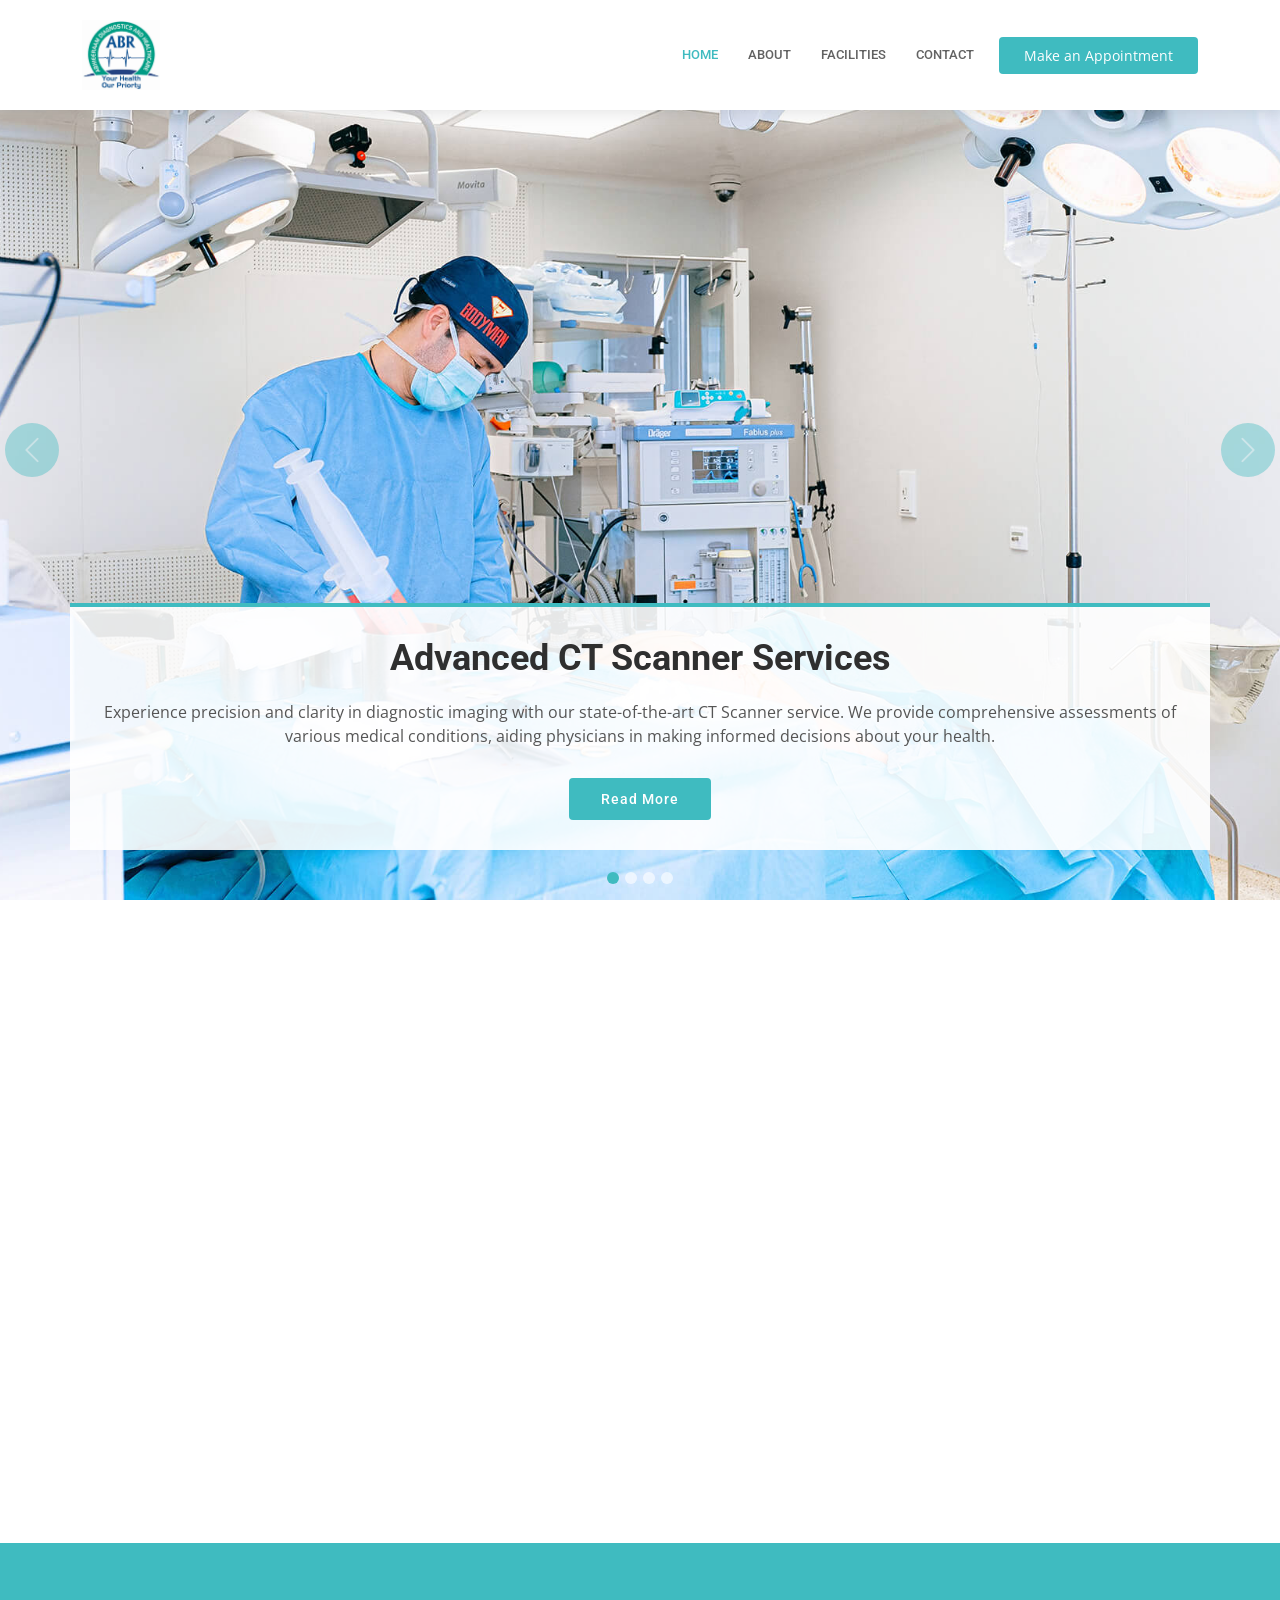
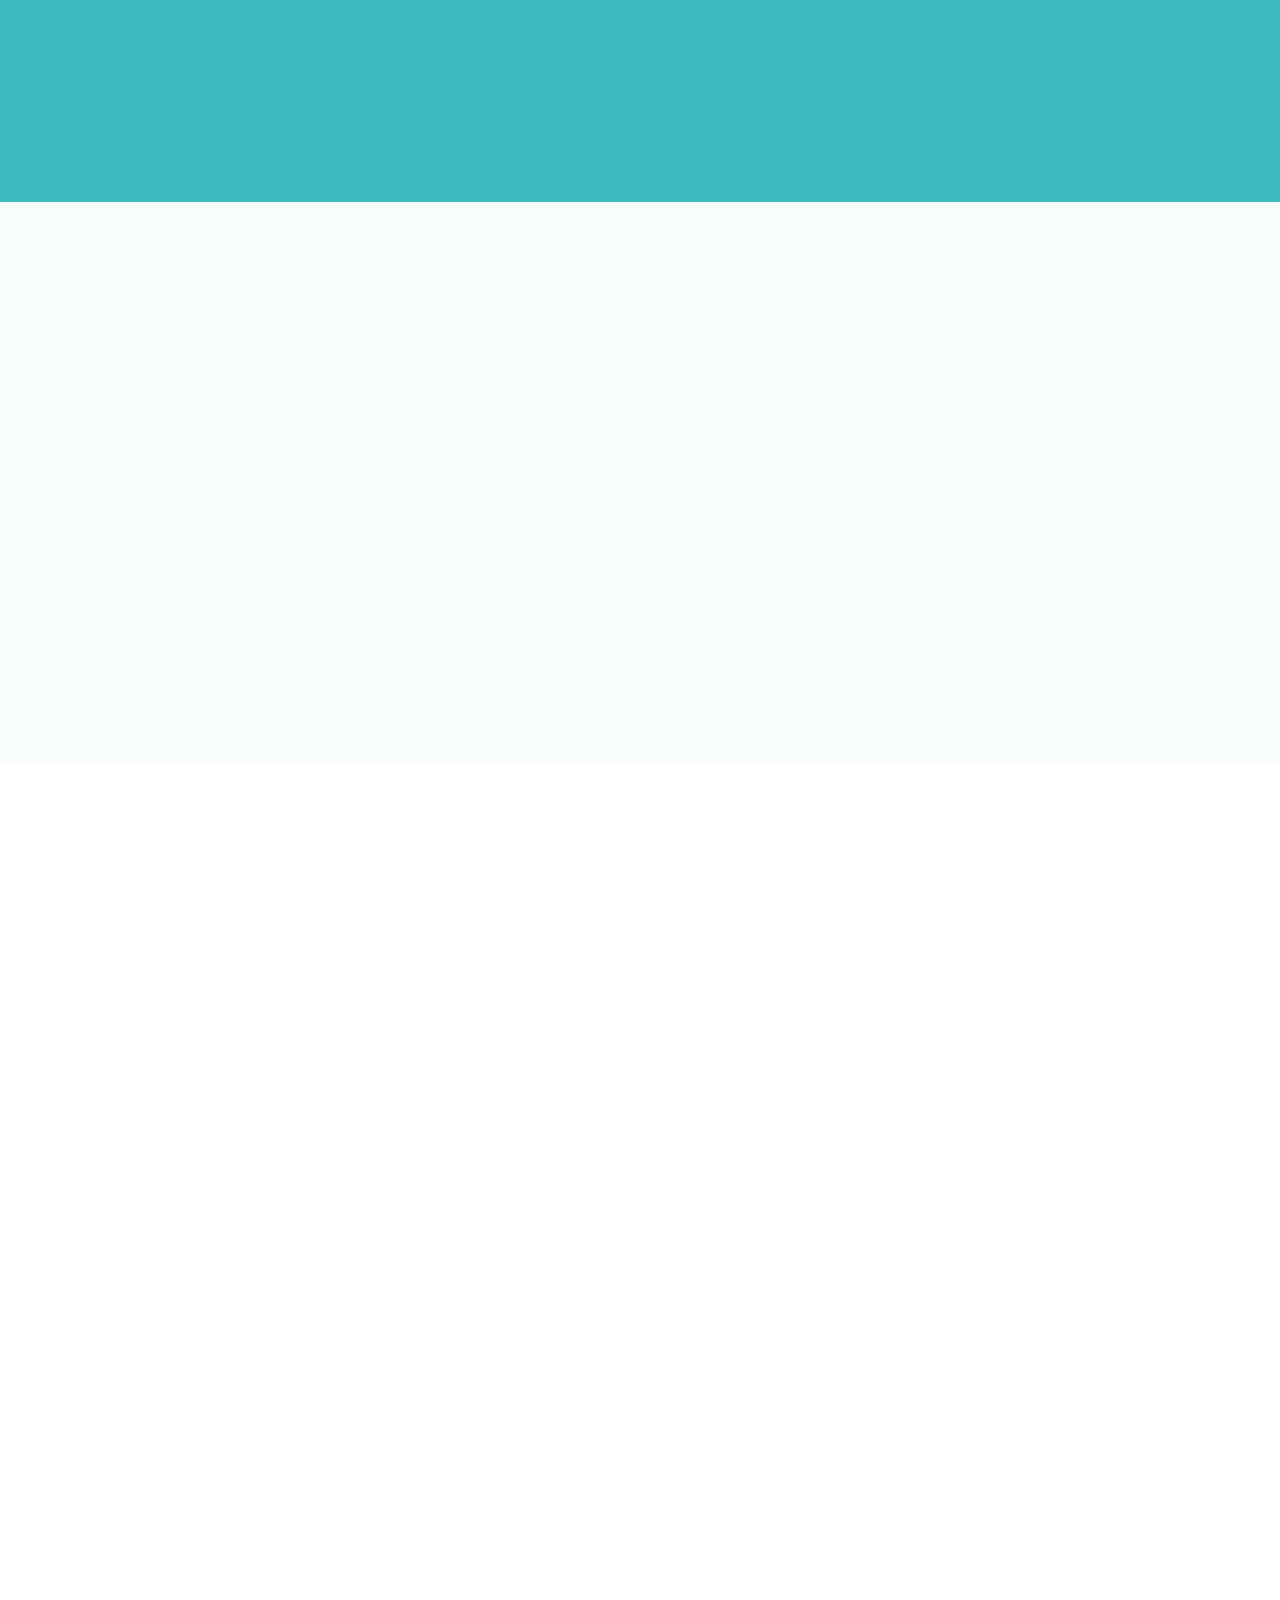
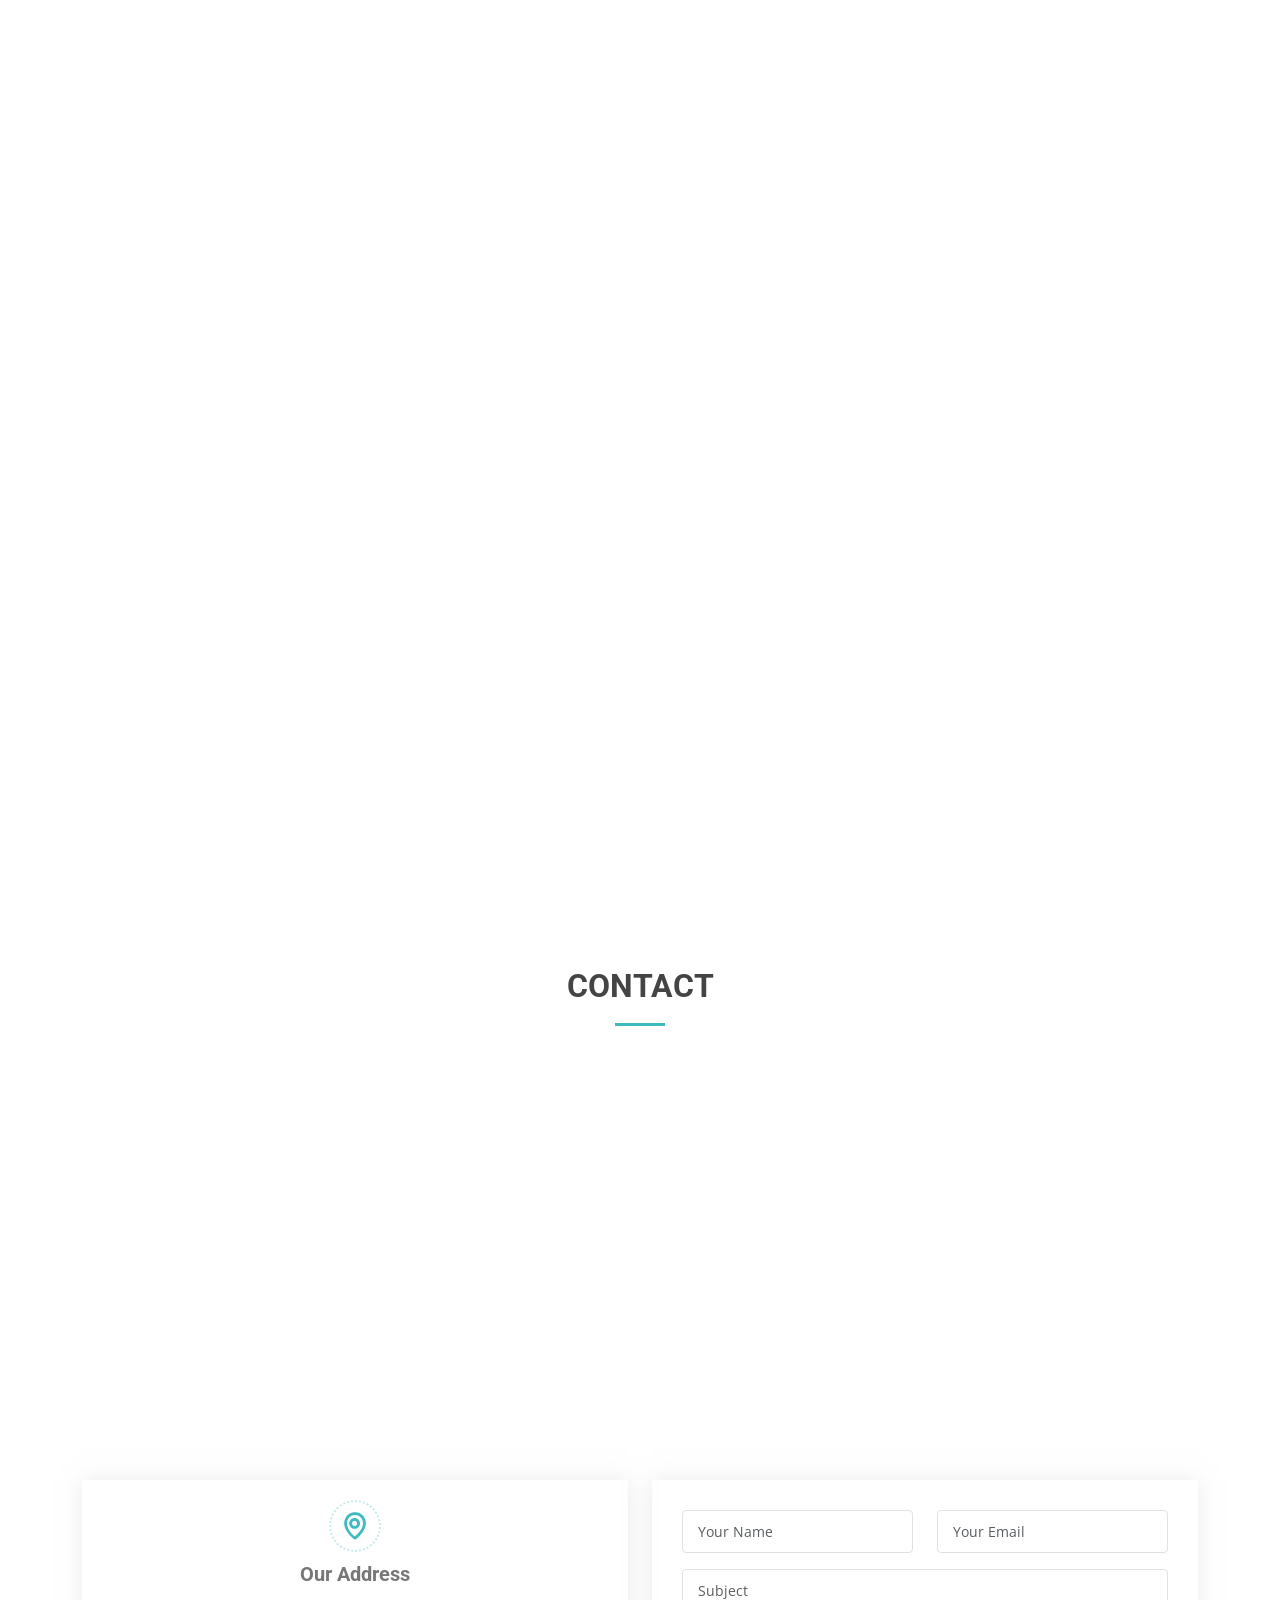
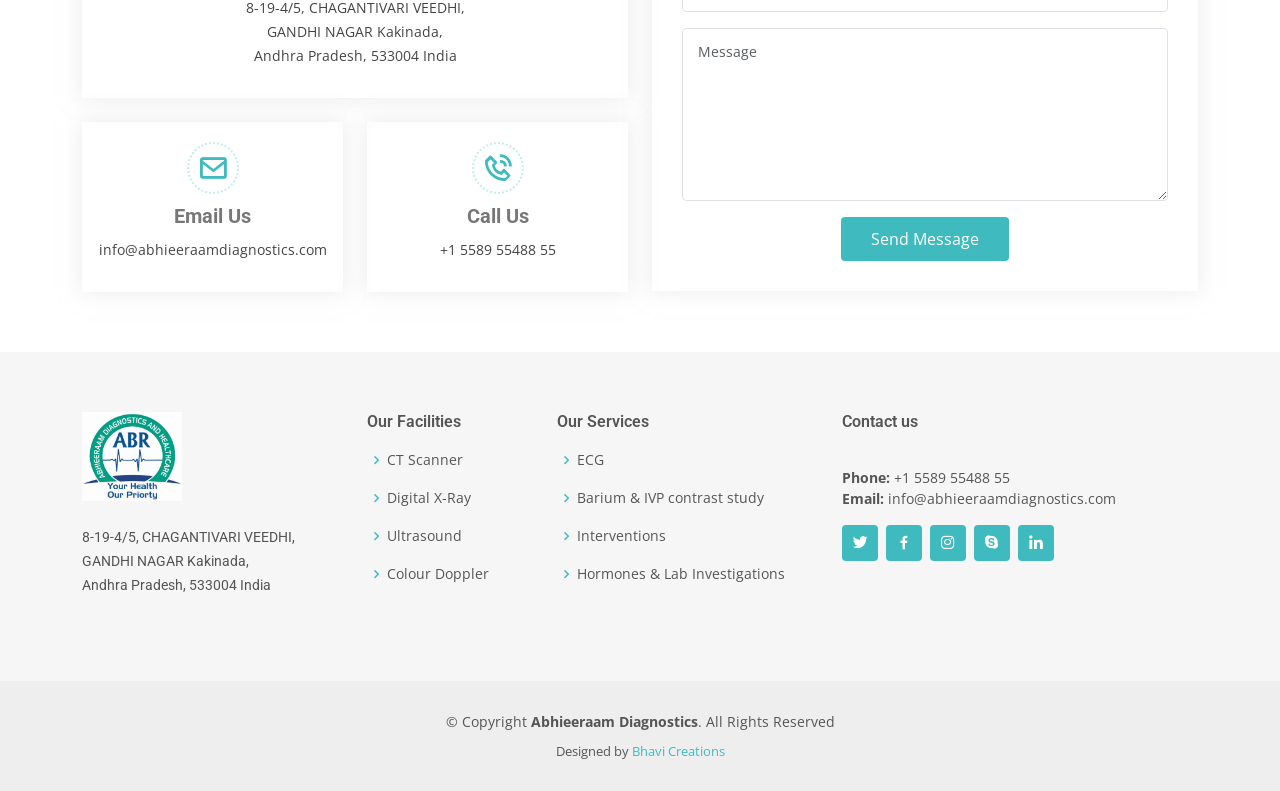
==== index.html @ 88062093 "content & design changes" ====
<!DOCTYPE html>
<html lang="en">

<head>
  <meta charset="utf-8">
  <meta content="width=device-width, initial-scale=1.0" name="viewport">

  <title>ABHIEERAAM DIAGNOSTICS</title>
  <meta content="" name="description">
  <meta content="" name="keywords">

  <!-- Favicons -->
  <link href="assets/img/favicon.png" rel="icon">
  <link href="assets/img/apple-touch-icon.png" rel="apple-touch-icon">

  <!-- Google Fonts -->
  <link href="https://fonts.googleapis.com/css?family=Open+Sans:300,300i,400,400i,600,600i,700,700i|Roboto:300,300i,400,400i,500,500i,600,600i,700,700i|Poppins:300,300i,400,400i,500,500i,600,600i,700,700i" rel="stylesheet">

  <!-- Vendor CSS Files -->
  <link href="assets/vendor/fontawesome-free/css/all.min.css" rel="stylesheet">
  <link href="assets/vendor/animate.css/animate.min.css" rel="stylesheet">
  <link href="assets/vendor/aos/aos.css" rel="stylesheet">
  <link href="assets/vendor/bootstrap/css/bootstrap.min.css" rel="stylesheet">
  <link href="assets/vendor/bootstrap-icons/bootstrap-icons.css" rel="stylesheet">
  <link href="assets/vendor/boxicons/css/boxicons.min.css" rel="stylesheet">
  <link href="assets/vendor/glightbox/css/glightbox.min.css" rel="stylesheet">
  <link href="assets/vendor/swiper/swiper-bundle.min.css" rel="stylesheet">

  <!-- Template Main CSS File -->
  <link href="assets/css/style.css" rel="stylesheet">

  <!-- =======================================================
  * Template Name: Medicio
  * Updated: Sep 18 2023 with Bootstrap v5.3.2
  * Template URL: https://bootstrapmade.com/medicio-free-bootstrap-theme/
  * Author: BootstrapMade.com
  * License: https://bootstrapmade.com/license/
  ======================================================== -->
</head>

<body>

  <!-- ======= Header ======= -->
  <header id="header" class="fixed-top">
    <div class="container d-flex align-items-center">

      <a href="index.html" class="logo me-auto"><img src="assets/img/logo.jpeg"  alt=""></a>
      <!-- Uncomment below if you prefer to use an image logo -->
      <!-- <h1 class="logo me-auto"><a href="index.html">Medicio</a></h1> -->

      <nav id="navbar" class="navbar order-last order-lg-0">
        <ul>
          <li><a class="nav-link scrollto " href="#hero">Home</a></li>
          <li><a class="nav-link scrollto" href="#about">About</a></li>
          <li><a class="nav-link scrollto" href="#facilities">Facilities</a></li>
          <li><a class="nav-link scrollto" href="#contact">Contact</a></li>
        </ul>
        <i class="bi bi-list mobile-nav-toggle"></i>
      </nav><!-- .navbar -->

      <a href="#appointment" class="appointment-btn scrollto"><span class="d-none d-md-inline">Make an</span> Appointment</a>

    </div>
  </header><!-- End Header -->

  <!-- ======= Hero Section ======= -->
  <section id="hero">
    <div id="heroCarousel" data-bs-interval="5000" class="carousel slide carousel-fade" data-bs-ride="carousel">

      <ol class="carousel-indicators" id="hero-carousel-indicators"></ol>

      <div class="carousel-inner" role="listbox">

        <!-- Slide 1 - CT Scanner -->
        <div class="carousel-item active" style="background-image: url(assets/img/slide/slide-1.jpg)">
          <div class="container">
            <h2>Advanced CT Scanner Services</h2>
            <p>Experience precision and clarity in diagnostic imaging with our state-of-the-art CT Scanner service. We provide comprehensive assessments of various medical conditions, aiding physicians in making informed decisions about your health.</p>
            <a href="#facilities" class="btn-get-started scrollto">Read More</a>
          </div>
        </div>
      
        <!-- Slide 2 - Digital X-Ray -->
        <div class="carousel-item" style="background-image: url(assets/img/slide/slide-2.jpg)">
          <div class="container">
            <h2>High-Quality Digital X-Ray Services</h2>
            <p>Our Digital X-Ray service is dedicated to delivering high-quality, efficient diagnostic imaging for a wide range of medical conditions. We prioritize your comfort and safety throughout the examination process.</p>
            <a href="#facilities" class="btn-get-started scrollto">Read More</a>
          </div>
        </div>
      
        <!-- Slide 3 - Ultrasound -->
        <div class="carousel-item" style="background-image: url(assets/img/slide/slide-3.jpg)">
          <div class="container">
            <h2>Comprehensive Ultrasound Imaging</h2>
            <p>Our Ultrasound service stands as a pillar of advanced medical imaging, catering to a wide spectrum of healthcare needs. We utilize ultrasound technology to create detailed images of internal structures and organs.</p>
            <a href="#facilities" class="btn-get-started scrollto">Read More</a>
          </div>
        </div>
      
        <!-- Slide 4 - Colour Doppler -->
        <div class="carousel-item" style="background-image: url(assets/img/slide/slide-2.jpg)">
          <div class="container">
            <h2>Precision Vascular Studies with Colour Doppler</h2>
            <p>Explore our Colour Doppler service, specializing in vascular studies using state-of-the-art technology. We provide comprehensive assessments of blood flow and vascular health, offering crucial insights into various medical conditions.</p>
            <a href="#facilities" class="btn-get-started scrollto">Read More</a>
          </div>
        </div>
      
      </div>
      

      <a class="carousel-control-prev" href="#heroCarousel" role="button" data-bs-slide="prev">
        <span class="carousel-control-prev-icon bi bi-chevron-left" aria-hidden="true"></span>
      </a>

      <a class="carousel-control-next" href="#heroCarousel" role="button" data-bs-slide="next">
        <span class="carousel-control-next-icon bi bi-chevron-right" aria-hidden="true"></span>
      </a>

    </div>
  </section><!-- End Hero -->

  <main id="main">

    <!-- ======= About Us Section ======= -->
    <section id="about" class="about">
      <div class="container" data-aos="fade-up">

        <div class="section-title">
          <h2>About Us</h2>
          <!-- <p>Magnam dolores commodi suscipit. Necessitatibus eius consequatur ex aliquid fuga eum quidem. Sit sint consectetur velit. Quisquam quos quisquam cupiditate. Et nemo qui impedit suscipit alias ea. Quia fugiat sit in iste officiis commodi quidem hic quas.</p> -->
        </div>

        <div class="row">
          <div class="col-lg-6" data-aos="fade-right">
            <img src="assets/img/about.jpg" class="img-fluid" alt="">
          </div>
          <div class="col-lg-6 pt-4 pt-lg-0 content" data-aos="fade-left">
            <h3>Voluptatem dignissimos provident quasi corporis voluptates sit assumenda.</h3>
            <p class="fst-italic">
              Lorem ipsum dolor sit amet, consectetur adipiscing elit, sed do eiusmod tempor incididunt ut labore et dolore
              magna aliqua.
            </p>
            <ul>
              <li><i class="bi bi-check-circle"></i> Ullamco laboris nisi ut aliquip ex ea commodo consequat.</li>
              <li><i class="bi bi-check-circle"></i> Duis aute irure dolor in reprehenderit in voluptate velit.</li>
              <li><i class="bi bi-check-circle"></i> Ullamco laboris nisi ut aliquip ex ea commodo consequat. Duis aute irure dolor in reprehenderit in voluptate trideta storacalaperda mastiro dolore eu fugiat nulla pariatur.</li>
            </ul>
            <p>
              Ullamco laboris nisi ut aliquip ex ea commodo consequat. Duis aute irure dolor in reprehenderit in voluptate
              velit esse cillum dolore eu fugiat nulla pariatur. Excepteur sint occaecat cupidatat non proident, sunt in
              culpa qui officia deserunt mollit anim id est laborum
            </p>
          </div>
        </div>

      </div>
    </section><!-- End About Us Section -->

    <!-- ======= Cta Section ======= -->
    <section id="cta" class="cta">
      <div class="container" data-aos="zoom-in">

        <div class="text-center">
          <h3>In an emergency? Need help now?</h3>
          <p> We're here for you. Contact our dedicated emergency response team for immediate assistance and expert care.</p>
          <a class="cta-btn scrollto" href="#appointment">Make an Make an Appointment</a>
        </div>

      </div>
    </section><!-- End Cta Section -->

    <!-- ======= Appointment Section ======= -->
    <section id="appointment" class="appointment section-bg">
      <div class="container" data-aos="fade-up">

        <div class="section-title">
          <h2>Make an Appointment</h2>
          <!-- <p>Magnam dolores commodi suscipit. Necessitatibus eius consequatur ex aliquid fuga eum quidem. Sit sint consectetur velit. Quisquam quos quisquam cupiditate. Et nemo qui impedit suscipit alias ea. Quia fugiat sit in iste officiis commodi quidem hic quas.</p> -->
        </div>

        <form action="forms/appointment.php" method="post" role="form" class="php-email-form" data-aos="fade-up" data-aos-delay="100">
          <div class="row">
            <div class="col-md-4 form-group">
              <input type="text" name="name" class="form-control" id="name" placeholder="Your Name" required>
            </div>
            <div class="col-md-4 form-group mt-3 mt-md-0">
              <input type="email" class="form-control" name="email" id="email" placeholder="Your Email" required>
            </div>
            <div class="col-md-4 form-group mt-3 mt-md-0">
              <input type="tel" class="form-control" name="phone" id="phone" placeholder="Your Phone" required>
            </div>
          </div>
          <div class="row">
            <div class="col-md-4 form-group mt-3">
              <input type="datetime" name="date" class="form-control datepicker" id="date" placeholder="Appointment Date" required>
            </div>
            <div class="col-md-4 form-group mt-3">
              <select name="department" id="department" class="form-select">
                <option value="">Select Department</option>
                <option value="Department 1">Department 1</option>
                <option value="Department 2">Department 2</option>
                <option value="Department 3">Department 3</option>
              </select>
            </div>
            <div class="col-md-4 form-group mt-3">
              <select name="doctor" id="doctor" class="form-select">
                <option value="">Select Doctor</option>
                <option value="Doctor 1">Doctor 1</option>
                <option value="Doctor 2">Doctor 2</option>
                <option value="Doctor 3">Doctor 3</option>
              </select>
            </div>
          </div>

          <div class="form-group mt-3">
            <textarea class="form-control" name="message" rows="5" placeholder="Message (Optional)"></textarea>
          </div>
          <div class="my-3">
            <div class="loading">Loading</div>
            <div class="error-message"></div>
            <div class="sent-message">Your appointment request has been sent successfully. Thank you!</div>
          </div>
          <div class="text-center"><button type="submit">Make an Appointment</button></div>
        </form>

      </div>
    </section><!-- End Appointment Section -->

    <!-- ======= Departments Section ======= -->
    <section id="facilities" class="departments">
      <div class="container" data-aos="fade-up">

        <div class="section-title">
          <h2>Facilities</h2>
          <!-- <p>Magnam dolores commodi suscipit. Necessitatibus eius consequatur ex aliquid fuga eum quidem. Sit sint consectetur velit. Quisquam quos quisquam cupiditate. Et nemo qui impedit suscipit alias ea. Quia fugiat sit in iste officiis commodi quidem hic quas.</p> -->
        </div>

        <div class="row" data-aos="fade-up" data-aos-delay="100">
          <div class="col-lg-4 mb-5 mb-lg-0">
            <ul class="nav nav-tabs flex-column">
              <li class="nav-item mt-2">
                <a class="nav-link active" data-bs-toggle="tab" data-bs-target="#ct-scanner" role="tab">
                  <h4>CT Scanner</h4>
                  <p>State-of-the-art CT scanning for detailed diagnostic imaging.</p>
                </a>
              </li>
              <li class="nav-item mt-2">
                <a class="nav-link" data-bs-toggle="tab" data-bs-target="#digital-x-ray" role="tab">
                  <h4>Digital X-Ray</h4>
                  <p>High-quality digital X-ray services for accurate diagnoses.</p>
                </a>
              </li>
              <li class="nav-item mt-2">
                <a class="nav-link" data-bs-toggle="tab" data-bs-target="#ultrasound" role="tab">
                  <h4>Ultrasound</h4>
                  <p>Advanced ultrasound imaging for various medical needs.</p>
                </a>
              </li>
              <li class="nav-item mt-2">
                <a class="nav-link" data-bs-toggle="tab" data-bs-target="#colour-doppler" role="tab">
                  <h4>Colour Doppler</h4>
                  <p>Comprehensive vascular studies with color Doppler technology.</p>
                </a>
              </li>
              <li class="nav-item mt-2">
                <a class="nav-link" data-bs-toggle="tab" data-bs-target="#ecg" role="tab">
                  <h4>ECG</h4>
                  <p>Electrocardiography for heart health assessment.</p>
                </a>
              </li>
              <li class="nav-item mt-2">
                <a class="nav-link" data-bs-toggle="tab" data-bs-target="#barium-ivp" role="tab">
                  <h4>Barium & IVP Contrast Study</h4>
                  <p>Specialized imaging studies using contrast agents.</p>
                </a>
              </li>
              <li class="nav-item mt-2">
                <a class="nav-link" data-bs-toggle="tab" data-bs-target="#interventions" role="tab">
                  <h4>Interventions</h4>
                  <p>Minimally invasive procedures for medical interventions.</p>
                </a>
              </li>
              <li class="nav-item mt-2">
                <a class="nav-link" data-bs-toggle="tab" data-bs-target="#hormones-lab-investigations" role="tab">
                  <h4>Hormones & Lab Investigations</h4>
                  <p>Comprehensive hormone assessments and laboratory investigations.</p>
                </a>
              </li>
            </ul>
          </div>
          <div class="col-lg-8">
            <div class="tab-content">
              <div class="tab-pane active show" id="ct-scanner">
                <h3>CT Scanner</h3>
                <p class="fst-italic">Our state-of-the-art CT scanning service for detailed diagnostic imaging.</p>
                <img src="assets/img/departments-1.jpg" alt="CT Scanner Image" class="img-fluid">
                <p>Our CT Scanner service is a cornerstone of modern diagnostic medicine, offering unparalleled precision and detail in imaging. With cutting-edge technology, we provide a comprehensive assessment of various medical conditions, aiding physicians in making informed decisions about your health.</p>
                <p>Our advanced CT scanners utilize X-rays to capture detailed cross-sectional images of the body. This technology allows us to examine internal structures, including the brain, chest, abdomen, and pelvis, with exceptional clarity. Whether we're identifying abnormalities, guiding surgeries, or monitoring treatment progress, our CT scans deliver invaluable insights.</p>
                <p>We understand that medical procedures can be daunting, which is why our team is dedicated to ensuring your comfort throughout the process. Our radiologists and technicians are highly trained to provide a seamless experience, minimizing discomfort and maximizing the accuracy of results.</p>
                <p>At our CT Scanner facility, patient safety is our top priority. Our equipment is regularly maintained to meet the highest standards, and we take meticulous care to minimize radiation exposure while producing the most accurate images possible. You can trust us to provide a thorough and reliable assessment of your health.</p>
                <p>Whether you're seeking a diagnostic evaluation, treatment guidance, or follow-up scans, our CT Scanner service is here to support your healthcare journey. We work collaboratively with your healthcare team to ensure that you receive the best possible care and a clear path toward improved health and well-being.</p>
                <p>Our commitment to innovation extends beyond technology; we are also dedicated to staying current with the latest medical research and best practices. This commitment enables us to continually refine our services and provide the highest level of care to our patients.</p>
                <p>If you have any questions or concerns about your upcoming CT scan, our team is available to provide you with the information and reassurance you need. Your well-being is our priority, and we look forward to serving you and contributing to your health and wellness journey.</p>
              </div>
              
              <div class="tab-pane" id="digital-x-ray">
                <h3>Digital X-Ray</h3>
                <p class="fst-italic">High-quality digital X-ray services for accurate and efficient diagnoses.</p>
                <img src="assets/img/departments-1.jpg" alt="Digital X-Ray Image" class="img-fluid">
                <p>Our Digital X-Ray service is dedicated to delivering high-quality, efficient diagnostic imaging for a wide range of medical conditions. We understand the importance of timely and precise diagnoses, and our advanced digital X-ray technology enables us to do just that.</p>
                <p>Digital X-rays have revolutionized the way we capture and analyze images of the body's internal structures. Unlike traditional film-based X-rays, digital X-rays produce detailed images instantly, reducing radiation exposure and providing immediate results.</p>
                <p>Our team of experienced radiologists and technicians is committed to patient care and safety. We prioritize your comfort throughout the examination process and ensure that you receive accurate and reliable diagnostic results, empowering healthcare professionals to make informed decisions about your health.</p>
                <p>Our Digital X-Ray service encompasses a wide range of applications, including orthopedic evaluations, chest X-rays, dental imaging, and more. We tailor our approach to meet your specific needs, delivering the highest quality of care with each examination.</p>
                <p>We recognize that receiving a medical imaging examination can be a new experience for some patients. Therefore, we take the time to explain the procedure, answer your questions, and address any concerns you may have. Your comfort and well-being are paramount to us.</p>
                <p>Our commitment to advancing healthcare through technology is unwavering. We continually invest in the latest digital X-ray equipment and stay up-to-date with industry advancements to ensure that our patients receive the best possible care.</p>
                <p>When you choose our Digital X-Ray service, you can have confidence in the accuracy of your diagnosis and the efficiency of your experience. We are honored to be a part of your healthcare journey and strive to provide you with the highest quality of diagnostic imaging services available.</p>
              </div>
              
              <div class="tab-pane" id="ultrasound">
                <h3>Ultrasound</h3>
                <p class="fst-italic">Advanced ultrasound imaging for diverse medical needs.</p>
                <img src="assets/img/departments-1.jpg" alt="Ultrasound Image" class="img-fluid">
                <p>Our Ultrasound service stands as a pillar of advanced medical imaging, catering to a wide spectrum of healthcare needs. We utilize ultrasound technology, a non-invasive and versatile imaging technique, to create detailed images of internal structures and organs.</p>
                <p>Ultrasound is best known for its role in obstetrics, allowing expectant parents to witness the growth and development of their unborn child. Beyond pregnancy, ultrasound serves as a valuable tool for diagnosing and monitoring various medical conditions. It helps in assessing the liver, kidneys, heart, and vascular system, among others, with remarkable precision.</p>
                <p>Our skilled technicians and state-of-the-art equipment ensure that you receive accurate and detailed images, empowering physicians to make well-informed decisions about your healthcare. We prioritize your comfort and well-being throughout the examination, making the process as seamless as possible.</p>
                <p>Ultrasound is a radiation-free imaging modality, making it a safe choice for patients of all ages, including infants and pregnant women. It is a dynamic imaging technique, allowing real-time visualization of moving structures such as the heart and blood flow. This real-time capability is invaluable for diagnosing heart conditions and vascular issues.</p>
                <p>Our Ultrasound service is highly versatile and can be used to evaluate a wide range of conditions, from assessing the thyroid gland to diagnosing soft tissue injuries. Our team collaborates closely with referring physicians to ensure that you receive the most appropriate and effective diagnostic evaluation.</p>
                <p>We understand that medical imaging can sometimes be an unfamiliar and anxious experience. Our compassionate and experienced team is dedicated to providing a comfortable and reassuring environment throughout your visit. We encourage you to ask questions and share any concerns you may have.</p>
                <p>By choosing our Ultrasound service, you're not only gaining access to cutting-edge technology but also to a team of professionals who are committed to your well-being. We are honored to be a part of your healthcare journey and to contribute to your health and peace of mind.</p>
              </div>
              
              <div class="tab-pane" id="colour-doppler">
                <h3>Colour Doppler</h3>
                <p class="fst-italic">Comprehensive vascular studies with color Doppler technology.</p>
                <img src="assets/img/departments-1.jpg" alt="Colour Doppler Image" class="img-fluid">
                <p>Our Colour Doppler service specializes in vascular studies using state-of-the-art color Doppler technology. We offer comprehensive assessments of blood flow and vascular health, providing crucial insights into various medical conditions.</p>
                <p>Colour Doppler imaging is a non-invasive technique that uses sound waves to visualize blood flow in real-time. It is particularly valuable for diagnosing conditions such as deep vein thrombosis, arterial blockages, and vascular abnormalities.</p>
                <p>Our team of experienced sonographers and vascular specialists is dedicated to delivering accurate and detailed results. We work closely with referring physicians to ensure that you receive the most appropriate and timely evaluation.</p>
                <p>At our Colour Doppler facility, we prioritize patient comfort and safety. The procedure is painless, radiation-free, and typically well-tolerated. You can trust us to provide you with the information you need to make informed decisions about your vascular health.</p>
                <p>We understand that vascular conditions can be concerning, and our team is here to guide you through the process with compassion and expertise. We are committed to providing you with the highest level of care and ensuring that you receive a thorough evaluation of your vascular health.</p>
                <p>When you choose our Colour Doppler service, you're choosing advanced technology and a team of professionals who are dedicated to your well-being. We are honored to be a part of your healthcare journey and to contribute to your vascular health and peace of mind.</p>
              </div>
              
              
              <div class="tab-pane" id="ecg">
                <h3>ECG</h3>
                <p class="fst-italic">Electrocardiography for heart health assessment.</p>
                <img src="assets/img/departments-1.jpg" alt="ECG Image" class="img-fluid">
                <p>Our ECG service focuses on electrocardiography, a fundamental tool for assessing heart health. We utilize advanced ECG technology to record and analyze the electrical activity of the heart, aiding in the diagnosis and management of cardiac conditions.</p>
                <p>Electrocardiograms are non-invasive and painless tests that provide valuable information about heart rhythm and function. They are commonly used to diagnose arrhythmias, heart attacks, and other cardiac issues.</p>
                <p>Our team of cardiologists and technologists is committed to providing accurate and timely results. We work collaboratively with your healthcare team to ensure that you receive the most appropriate care and treatment for your cardiac condition.</p>
                <p>At our ECG facility, we understand the importance of heart health. Our goal is to provide you with a comprehensive assessment and guide you toward the best possible care and management of your cardiac health.</p>
                <p>Receiving an ECG is a straightforward process, and our team is dedicated to making it as comfortable as possible for you. We encourage you to ask questions and share any concerns you may have about your heart health.</p>
                <p>By choosing our ECG service, you're choosing advanced technology and a team of professionals who are committed to your cardiac well-being. We are honored to be a part of your healthcare journey and to contribute to your heart health and peace of mind.</p>
              </div>
              
              
              <div class="tab-pane" id="barium-ivp">
                <h3>Barium & IVP Contrast Study</h3>
                <p class="fst-italic">Specialized imaging studies using contrast agents.</p>
                <img src="assets/img/departments-1.jpg" alt="Barium & IVP Image" class="img-fluid">
                <p>Our Barium & IVP Contrast Study service offers specialized imaging studies using contrast agents. These studies provide crucial insights into various medical conditions and help guide treatment decisions with precision and accuracy.</p>
                <p>Barium contrast studies involve the use of a contrast material to visualize the digestive tract. They are commonly used to diagnose conditions such as gastrointestinal obstructions, reflux, and ulcers.</p>
                <p>IVP (Intravenous Pyelogram) contrast studies focus on the urinary tract, including the kidneys, ureters, and bladder. They can identify blockages, kidney stones, and other urinary issues.</p>
                <p>Our team of radiologists and technologists is experienced in performing these studies and ensuring your comfort and safety throughout the procedure.</p>
                <p>We understand that undergoing contrast studies can be an unfamiliar experience, and our team is here to provide guidance and support. Your well-being is our priority, and we aim to make the process as smooth as possible.</p>
                <p>By choosing our Barium & IVP Contrast Study service, you're choosing advanced diagnostic tools and a team of professionals dedicated to your healthcare needs. We are honored to be a part of your diagnostic journey and to contribute to your health and peace of mind.</p>
              </div>
              
              
              <div class="tab-pane" id="interventions">
                <h3>Interventions</h3>
                <p class="fst-italic">Minimally invasive procedures for medical interventions.</p>
                <img src="assets/img/departments-1.jpg" alt="Interventions Image" class="img-fluid">
                <p>Our Interventions service specializes in minimally invasive procedures for various medical interventions. We utilize advanced techniques and equipment to perform procedures with minimal discomfort and rapid recovery, ensuring the best possible outcomes for patients.</p>
                <p>Minimally invasive interventions are often preferred over traditional surgery because they offer shorter recovery times, reduced pain, and smaller incisions. Our team of interventional specialists is highly trained in performing a wide range of procedures, from angioplasty and stent placement to image-guided biopsies.</p>
                <p>At our Interventions facility, patient comfort and safety are paramount. We prioritize your well-being throughout the procedure and recovery process. Our goal is to provide you with effective treatment while minimizing disruption to your daily life.</p>
                <p>We understand that undergoing a medical intervention can be a significant decision. Our team is here to provide you with comprehensive information, answer your questions, and support you in making the best choices for your health.</p>
                <p>By choosing our Interventions service, you're choosing advanced medical procedures and a team of professionals who are dedicated to your well-being. We are honored to be a part of your healthcare journey and to contribute to your health and quality of life.</p>
              </div>
              
              
              <div class="tab-pane" id="hormones-lab-investigations">
                <h3>Hormones & Lab Investigations</h3>
                <p class="fst-italic">Comprehensive hormone assessments and laboratory investigations.</p>
                <img src="assets/img/departments-1.jpg" alt="Hormones & Lab Investigations Image" class="img-fluid">
                <p>Our Hormones & Lab Investigations service offers comprehensive assessments of hormones and laboratory investigations. We provide valuable insights into hormonal imbalances and various medical conditions, facilitating personalized treatment plans for patients.</p>
                <p>Hormone assessments play a critical role in understanding and managing various health conditions, including thyroid disorders, diabetes, and hormonal imbalances. Our team of endocrinologists and laboratory professionals is experienced in conducting a wide range of hormone tests.</p>
                <p>Our state-of-the-art laboratory facilities are equipped with the latest technology to ensure the accuracy and reliability of test results. We understand the importance of timely and precise diagnostics in managing your health.</p>
                <p>We recognize that undergoing laboratory investigations can sometimes be a stressful experience. Our staff is committed to providing a comfortable and supportive environment during your visit, and we aim to deliver results promptly to ease any concerns.</p>
                <p>By choosing our Hormones & Lab Investigations service, you're choosing advanced diagnostics and a team of professionals who are dedicated to your health and well-being. We are honored to be a part of your healthcare journey and to provide you with the information needed to make informed decisions about your health.</p>
              </div>
              
              
            </div>
          </div>
        </div>

      </div>
    </section><!-- End Departments Section -->

    <!-- ======= Testimonials Section ======= -->
    <section id="testimonials" class="testimonials">
      <div class="container" data-aos="fade-up">

        <div class="section-title">
          <h2>Testimonials</h2>
          <!-- <p>Magnam dolores commodi suscipit. Necessitatibus eius consequatur ex aliquid fuga eum quidem. Sit sint consectetur velit. Quisquam quos quisquam cupiditate. Et nemo qui impedit suscipit alias ea. Quia fugiat sit in iste officiis commodi quidem hic quas.</p> -->
        </div>

        <div class="testimonials-slider swiper" data-aos="fade-up" data-aos-delay="100">
          <div class="swiper-wrapper">

            <div class="swiper-slide">
              <div class="testimonial-item">
                <p>
                  <i class="bx bxs-quote-alt-left quote-icon-left"></i>
                  Proin iaculis purus consequat sem cure digni ssim donec porttitora entum suscipit rhoncus. Accusantium quam, ultricies eget id, aliquam eget nibh et. Maecen aliquam, risus at semper.
                  <i class="bx bxs-quote-alt-right quote-icon-right"></i>
                </p>
                <img src="assets/img/testimonials/testimonials-1.jpg" class="testimonial-img" alt="">
                <h3>Saul Goodman</h3>
                <h4>Ceo &amp; Founder</h4>
              </div>
            </div><!-- End testimonial item -->

            <div class="swiper-slide">
              <div class="testimonial-item">
                <p>
                  <i class="bx bxs-quote-alt-left quote-icon-left"></i>
                  Export tempor illum tamen malis malis eram quae irure esse labore quem cillum quid cillum eram malis quorum velit fore eram velit sunt aliqua noster fugiat irure amet legam anim culpa.
                  <i class="bx bxs-quote-alt-right quote-icon-right"></i>
                </p>
                <img src="assets/img/testimonials/testimonials-2.jpg" class="testimonial-img" alt="">
                <h3>Sara Wilsson</h3>
                <h4>Designer</h4>
              </div>
            </div><!-- End testimonial item -->

            <div class="swiper-slide">
              <div class="testimonial-item">
                <p>
                  <i class="bx bxs-quote-alt-left quote-icon-left"></i>
                  Enim nisi quem export duis labore cillum quae magna enim sint quorum nulla quem veniam duis minim tempor labore quem eram duis noster aute amet eram fore quis sint minim.
                  <i class="bx bxs-quote-alt-right quote-icon-right"></i>
                </p>
                <img src="assets/img/testimonials/testimonials-3.jpg" class="testimonial-img" alt="">
                <h3>Jena Karlis</h3>
                <h4>Store Owner</h4>
              </div>
            </div><!-- End testimonial item -->

            <div class="swiper-slide">
              <div class="testimonial-item">
                <p>
                  <i class="bx bxs-quote-alt-left quote-icon-left"></i>
                  Fugiat enim eram quae cillum dolore dolor amet nulla culpa multos export minim fugiat minim velit minim dolor enim duis veniam ipsum anim magna sunt elit fore quem dolore labore illum veniam.
                  <i class="bx bxs-quote-alt-right quote-icon-right"></i>
                </p>
                <img src="assets/img/testimonials/testimonials-4.jpg" class="testimonial-img" alt="">
                <h3>Matt Brandon</h3>
                <h4>Freelancer</h4>
              </div>
            </div><!-- End testimonial item -->

            <div class="swiper-slide">
              <div class="testimonial-item">
                <p>
                  <i class="bx bxs-quote-alt-left quote-icon-left"></i>
                  Quis quorum aliqua sint quem legam fore sunt eram irure aliqua veniam tempor noster veniam enim culpa labore duis sunt culpa nulla illum cillum fugiat legam esse veniam culpa fore nisi cillum quid.
                  <i class="bx bxs-quote-alt-right quote-icon-right"></i>
                </p>
                <img src="assets/img/testimonials/testimonials-5.jpg" class="testimonial-img" alt="">
                <h3>John Larson</h3>
                <h4>Entrepreneur</h4>
              </div>
            </div><!-- End testimonial item -->

          </div>
          <div class="swiper-pagination"></div>
        </div>

      </div>
    </section><!-- End Testimonials Section -->

    <!-- ======= Contact Section ======= -->
    <section id="contact" class="contact">
      <div class="container">

        <div class="section-title">
          <h2>Contact</h2>
          <!-- <p>Magnam dolores commodi suscipit. Necessitatibus eius consequatur ex aliquid fuga eum quidem. Sit sint consectetur velit. Quisquam quos quisquam cupiditate. Et nemo qui impedit suscipit alias ea. Quia fugiat sit in iste officiis commodi quidem hic quas.</p> -->
        </div>

      </div>

      <div>
        <iframe src="https://www.google.com/maps/embed?pb=!1m18!1m12!1m3!1d3816.093431429625!2d82.21978437704752!3d16.969953942200323!2m3!1f0!2f0!3f0!3m2!1i1024!2i768!4f13.1!3m3!1m2!1s0x3a382936604c55b5%3A0x32f91741d2299ee5!2s8-19-10%2C%20Chaganti%20St%2C%20near%20Andhra%20Bank%20ATM%2C%20Pratap%20Nagar%2C%20Kakinada%2C%20Andhra%20Pradesh%20533004!5e0!3m2!1sen!2sin!4v1696527039649!5m2!1sen!2sin" style="border:0; width: 100%; height: 350px;" frameborder="0"  loading="lazy" referrerpolicy="no-referrer-when-downgrade"></iframe>
      </div>

      <div class="container">

        <div class="row mt-5">

          <div class="col-lg-6">

            <div class="row">
              <div class="col-md-12">
                <div class="info-box">
                  <i class="bx bx-map"></i>
                  <h3>Our Address</h3>
                  <p>8-19-4/5, CHAGANTIVARI VEEDHI,<br>GANDHI NAGAR Kakinada,<br>Andhra Pradesh, 533004 India</p>
                </div>
              </div>
              <div class="col-md-6">
                <div class="info-box mt-4">
                  <i class="bx bx-envelope"></i>
                  <h3>Email Us</h3>
                  <p>info@abhieeraamdiagnostics.com</p>
                </div>
              </div>
              <div class="col-md-6">
                <div class="info-box mt-4">
                  <i class="bx bx-phone-call"></i>
                  <h3>Call Us</h3>
                  <p>+1 5589 55488 55</p>
                </div>
              </div>
            </div>

          </div>

          <div class="col-lg-6">
            <form action="forms/contact.php" method="post" role="form" class="php-email-form">
              <div class="row">
                <div class="col-md-6 form-group">
                  <input type="text" name="name" class="form-control" id="name" placeholder="Your Name" required="">
                </div>
                <div class="col-md-6 form-group mt-3 mt-md-0">
                  <input type="email" class="form-control" name="email" id="email" placeholder="Your Email" required="">
                </div>
              </div>
              <div class="form-group mt-3">
                <input type="text" class="form-control" name="subject" id="subject" placeholder="Subject" required="">
              </div>
              <div class="form-group mt-3">
                <textarea class="form-control" name="message" rows="7" placeholder="Message" required=""></textarea>
              </div>
              <div class="my-3">
                <div class="loading">Loading</div>
                <div class="error-message"></div>
                <div class="sent-message">Your message has been sent. Thank you!</div>
              </div>
              <div class="text-center"><button type="submit">Send Message</button></div>
            </form>
          </div>

        </div>

      </div>
    </section><!-- End Contact Section -->

  </main><!-- End #main -->

  <!-- ======= Footer ======= -->
  <footer id="footer">
    <div class="footer-top">
      <div class="container">
        <div class="row">

          <div class="col-lg-3 col-md-6">
            <div class="footer-info">
              <a href="index.html" class="logo me-auto "><img src="assets/img/logo.jpeg"  width="100" alt=""></a>
              <p class="mt-4">
                8-19-4/5, CHAGANTIVARI VEEDHI,<br>GANDHI NAGAR Kakinada,<br>Andhra Pradesh, 533004 India
                <br><br>
              </p>
            </div>
          </div>

          <div class="col-lg-2 col-md-6 footer-links">
            <h4>Our Facilities</h4>
            <ul>
              <li><i class="bx bx-chevron-right"></i> <a href="#facilities">CT Scanner</a></li>
              <li><i class="bx bx-chevron-right"></i> <a href="#facilities">Digital X-Ray</a></li>
              <li><i class="bx bx-chevron-right"></i> <a href="#facilities">Ultrasound</a></li>
              <li><i class="bx bx-chevron-right"></i> <a href="#facilities">Colour Doppler</a></li>
            </ul>
          </div>

          <div class="col-lg-3 col-md-6 footer-links">
            <h4>Our Services</h4>
            <ul>
              <li><i class="bx bx-chevron-right"></i> <a href="#facilities">ECG</a></li>
              <li><i class="bx bx-chevron-right"></i> <a href="#facilities">Barium & IVP contrast study</a></li>
              <li><i class="bx bx-chevron-right"></i> <a href="#facilities">Interventions</a></li>
              <li><i class="bx bx-chevron-right"></i> <a href="#facilities">Hormones & Lab Investigations</a></li>
            </ul>
          </div>

          <div class="col-lg-4 col-md-6 footer-newsletter">
            <h4>Contact us</h4>
            <p class="mt-4">
              <strong>Phone:</strong> +1 5589 55488 55<br>
              <strong>Email:</strong> info@abhieeraamdiagnostics.com<br>
            </p>
            <div class="social-links mt-3">
              <a href="#" class="twitter"><i class="bx bxl-twitter"></i></a>
              <a href="#" class="facebook"><i class="bx bxl-facebook"></i></a>
              <a href="#" class="instagram"><i class="bx bxl-instagram"></i></a>
              <a href="#" class="google-plus"><i class="bx bxl-skype"></i></a>
              <a href="#" class="linkedin"><i class="bx bxl-linkedin"></i></a>
            </div>

          </div>

        </div>
      </div>
    </div>

    <div class="container">
      <div class="copyright">
        &copy; Copyright <strong><span>Abhieeraam Diagnostics</span></strong>. All Rights Reserved
      </div>
      <div class="credits">
        Designed by <a href="https://bhavicreations.com/" target="_blank">Bhavi Creations</a>
      </div>
    </div>
  </footer><!-- End Footer -->

  <!-- WhatsApp link -->
  <a href="https://api.whatsapp.com/send?phone=919493740513" style="color: #fff;" class="whatsapp-link" target="_blank">
    <i class="fab fa-whatsapp"></i>
  </a>

  <div id="preloader"></div>
  <!-- <a href="#" class="back-to-top d-flex align-items-center justify-content-center"><i class="bi bi-arrow-up-short"></i></a> -->

  <!-- Vendor JS Files -->
  <script src="assets/vendor/purecounter/purecounter_vanilla.js"></script>
  <script src="assets/vendor/aos/aos.js"></script>
  <script src="assets/vendor/bootstrap/js/bootstrap.bundle.min.js"></script>
  <script src="assets/vendor/glightbox/js/glightbox.min.js"></script>
  <script src="assets/vendor/swiper/swiper-bundle.min.js"></script>
  <script src="assets/vendor/php-email-form/validate.js"></script>

  <!-- Template Main JS File -->
  <script src="assets/js/main.js"></script>

</body>

</html>
---- assets/css/style.css ----
/**
* Template Name: Medicio
* Updated: Sep 18 2023 with Bootstrap v5.3.2
* Template URL: https://bootstrapmade.com/medicio-free-bootstrap-theme/
* Author: BootstrapMade.com
* License: https://bootstrapmade.com/license/
*/

/*--------------------------------------------------------------
# General
--------------------------------------------------------------*/
body {
  font-family: "Open Sans", sans-serif;
  color: #444444;
}

a {
  color: #3fbbc0;
  text-decoration: none;
}

a:hover {
  color: #65c9cd;
  text-decoration: none;
}

h1,
h2,
h3,
h4,
h5,
h6 {
  font-family: "Roboto", sans-serif;
}

/*--------------------------------------------------------------
# Preloader
--------------------------------------------------------------*/
#preloader {
  position: fixed;
  top: 0;
  left: 0;
  right: 0;
  bottom: 0;
  z-index: 9999;
  overflow: hidden;
  background: #fff;
}

#preloader:before {
  content: "";
  position: fixed;
  top: calc(50% - 30px);
  left: calc(50% - 30px);
  border: 6px solid #3fbbc0;
  border-top-color: #ecf8f9;
  border-radius: 50%;
  width: 60px;
  height: 60px;
  animation: animate-preloader 1s linear infinite;
}

@keyframes animate-preloader {
  0% {
    transform: rotate(0deg);
  }

  100% {
    transform: rotate(360deg);
  }
}

/*--------------------------------------------------------------
# Back to top button
--------------------------------------------------------------*/
.back-to-top {
  position: fixed;
  visibility: hidden;
  opacity: 0;
  right: 15px;
  bottom: 15px;
  z-index: 996;
  background: #3fbbc0;
  width: 40px;
  height: 40px;
  border-radius: 4px;
  transition: all 0.4s;
}

.back-to-top i {
  font-size: 28px;
  color: #fff;
  line-height: 0;
}

.back-to-top:hover {
  background: #5ec6ca;
  color: #fff;
}

.back-to-top.active {
  visibility: visible;
  opacity: 1;
}

/*--------------------------------------------------------------
# Disable aos animation delay on mobile devices
--------------------------------------------------------------*/
@media screen and (max-width: 768px) {
  [data-aos-delay] {
    transition-delay: 0 !important;
  }
}

/*--------------------------------------------------------------
# Top Bar
--------------------------------------------------------------*/
#topbar {
  background: #3fbbc0;
  color: #fff;
  height: 40px;
  font-size: 16px;
  font-weight: 600;
  z-index: 996;
  transition: all 0.5s;
}

#topbar.topbar-scrolled {
  top: -40px;
}

#topbar i {
  padding-right: 6px;
  line-height: 0;
}

/*--------------------------------------------------------------
# Header
--------------------------------------------------------------*/
#header {
  background: #fff;
  transition: all 0.5s;
  z-index: 997;
  padding: 20px 0;
  /* top: 40px; */
  box-shadow: 0px 2px 15px rgba(0, 0, 0, 0.1);
}

@media (max-width: 992px) {
  #header {
    padding: 15px 0;
  }
}

#header.header-scrolled {
  top: 0;
}

#header .logo {
  font-size: 28px;
  margin: 0;
  padding: 0;
  line-height: 1;
  font-weight: 600;
  letter-spacing: 0.5px;
  text-transform: uppercase;
}

#header .logo a {
  color: #555555;
}

#header .logo img {
  max-height: 70px;
}

/**
* Appointment Button
*/
.appointment-btn {
  margin-left: 25px;
  background: #3fbbc0;
  color: #fff;
  border-radius: 4px;
  padding: 8px 25px;
  white-space: nowrap;
  transition: 0.3s;
  font-size: 14px;
  display: inline-block;
}

.appointment-btn:hover {
  background: #65c9cd;
  color: #fff;
}

@media (max-width: 768px) {
  .appointment-btn {
    margin: 0 15px 0 0;
    padding: 6px 15px;
  }
}

/*--------------------------------------------------------------
# Navigation Menu
--------------------------------------------------------------*/
/**
* Desktop Navigation 
*/
.navbar {
  padding: 0;
}

.navbar ul {
  margin: 0;
  padding: 0;
  display: flex;
  list-style: none;
  align-items: center;
}

.navbar li {
  position: relative;
}

.navbar a,
.navbar a:focus {
  display: flex;
  align-items: center;
  justify-content: space-between;
  padding: 10px 0 10px 30px;
  font-family: "Roboto", sans-serif;
  font-size: 13px;
  color: #626262;
  white-space: nowrap;
  transition: 0.3s;
  text-transform: uppercase;
  font-weight: 500;
}

.navbar a i,
.navbar a:focus i {
  font-size: 12px;
  line-height: 0;
  margin-left: 5px;
}

.navbar a:hover,
.navbar .active,
.navbar .active:focus,
.navbar li:hover>a {
  color: #3fbbc0;
}

.navbar .dropdown ul {
  display: block;
  position: absolute;
  left: 14px;
  top: calc(100% + 30px);
  margin: 0;
  padding: 10px 0;
  z-index: 99;
  opacity: 0;
  visibility: hidden;
  background: #fff;
  box-shadow: 0px 0px 30px rgba(127, 137, 161, 0.25);
  transition: 0.3s;
  border-radius: 4px;
}

.navbar .dropdown ul li {
  min-width: 200px;
}

.navbar .dropdown ul a {
  padding: 10px 20px;
  text-transform: none;
}

.navbar .dropdown ul a i {
  font-size: 12px;
}

.navbar .dropdown ul a:hover,
.navbar .dropdown ul .active:hover,
.navbar .dropdown ul li:hover>a {
  color: #3fbbc0;
}

.navbar .dropdown:hover>ul {
  opacity: 1;
  top: 100%;
  visibility: visible;
}

.navbar .dropdown .dropdown ul {
  top: 0;
  left: calc(100% - 30px);
  visibility: hidden;
}

.navbar .dropdown .dropdown:hover>ul {
  opacity: 1;
  top: 0;
  left: 100%;
  visibility: visible;
}

@media (max-width: 1366px) {
  .navbar .dropdown .dropdown ul {
    left: -90%;
  }

  .navbar .dropdown .dropdown:hover>ul {
    left: -100%;
  }
}

/**
* Mobile Navigation 
*/
.mobile-nav-toggle {
  color: #555555;
  font-size: 28px;
  cursor: pointer;
  display: none;
  line-height: 0;
  transition: 0.5s;
}

.mobile-nav-toggle.bi-x {
  color: #fff;
}

@media (max-width: 991px) {
  .mobile-nav-toggle {
    display: block;
  }

  .navbar ul {
    display: none;
  }
}

.navbar-mobile {
  position: fixed;
  overflow: hidden;
  top: 0;
  right: 0;
  left: 0;
  bottom: 0;
  background: rgba(60, 60, 60, 0.9);
  transition: 0.3s;
  z-index: 999;
}

.navbar-mobile .mobile-nav-toggle {
  position: absolute;
  top: 15px;
  right: 15px;
}

.navbar-mobile ul {
  display: block;
  position: absolute;
  top: 55px;
  right: 15px;
  bottom: 15px;
  left: 15px;
  padding: 10px 0;
  border-radius: 8px;
  background-color: #fff;
  overflow-y: auto;
  transition: 0.3s;
}

.navbar-mobile a,
.navbar-mobile a:focus {
  padding: 10px 20px;
  font-size: 15px;
  color: #555555;
}

.navbar-mobile a:hover,
.navbar-mobile .active,
.navbar-mobile li:hover>a {
  color: #3fbbc0;
}

.navbar-mobile .dropdown ul {
  position: static;
  display: none;
  margin: 10px 20px;
  padding: 10px 0;
  z-index: 99;
  opacity: 1;
  visibility: visible;
  background: #fff;
  box-shadow: 0px 0px 30px rgba(127, 137, 161, 0.25);
}

.navbar-mobile .dropdown ul li {
  min-width: 200px;
}

.navbar-mobile .dropdown ul a {
  padding: 10px 20px;
}

.navbar-mobile .dropdown ul a i {
  font-size: 12px;
}

.navbar-mobile .dropdown ul a:hover,
.navbar-mobile .dropdown ul .active:hover,
.navbar-mobile .dropdown ul li:hover>a {
  color: #3fbbc0;
}

.navbar-mobile .dropdown>.dropdown-active {
  display: block;
}

/*--------------------------------------------------------------
# Hero Section
--------------------------------------------------------------*/
#hero {
  width: 100%;
  height: 100vh;
  background-color: rgba(60, 60, 60, 0.8);
  overflow: hidden;
  position: relative;
}

#hero .carousel,
#hero .carousel-inner,
#hero .carousel-item,
#hero .carousel-item::before {
  position: absolute;
  top: 0;
  right: 0;
  left: 0;
  bottom: 0;
}

#hero .carousel-item {
  background-size: cover;
  background-position: center;
  background-repeat: no-repeat;
  display: flex;
  justify-content: center;
  align-items: flex-end;
}

#hero .container {
  text-align: center;
  background: rgba(255, 255, 255, 0.9);
  padding-top: 30px;
  padding-bottom: 30px;
  margin-bottom: 50px;
  border-top: 4px solid #3fbbc0;
}

@media (max-width: 1200px) {
  #hero .container {
    margin-left: 50px;
    margin-right: 50px;
  }
}

#hero h2 {
  color: #2f2f2f;
  margin-bottom: 20px;
  font-size: 36px;
  font-weight: 700;
}

#hero p {
  margin: 0 auto 30px auto;
  color: #555555;
}

#hero .carousel-inner .carousel-item {
  transition-property: opacity;
  background-position: center top;
}

#hero .carousel-inner .carousel-item,
#hero .carousel-inner .active.carousel-item-start,
#hero .carousel-inner .active.carousel-item-end {
  opacity: 0;
}

#hero .carousel-inner .active,
#hero .carousel-inner .carousel-item-next.carousel-item-start,
#hero .carousel-inner .carousel-item-prev.carousel-item-end {
  opacity: 1;
  transition: 0.5s;
}

#hero .carousel-inner .carousel-item-next,
#hero .carousel-inner .carousel-item-prev,
#hero .carousel-inner .active.carousel-item-start,
#hero .carousel-inner .active.carousel-item-end {
  left: 0;
  transform: translate3d(0, 0, 0);
}

#hero .carousel-control-next-icon,
#hero .carousel-control-prev-icon {
  background: none;
  font-size: 30px;
  line-height: 0;
  width: auto;
  height: auto;
  background: rgba(63, 187, 192, 0.8);
  border-radius: 50px;
  transition: 0.3s;
  color: rgba(255, 255, 255, 0.5);
  width: 54px;
  height: 54px;
  display: flex;
  align-items: center;
  justify-content: center;
}

#hero .carousel-control-next-icon:hover,
#hero .carousel-control-prev-icon:hover {
  background: #3fbbc0;
  color: rgba(255, 255, 255, 0.8);
}

#hero .carousel-indicators li {
  list-style-type: none;
  cursor: pointer;
  background: #fff;
  overflow: hidden;
  border: 0;
  width: 12px;
  height: 12px;
  border-radius: 50px;
  opacity: 0.6;
  transition: 0.3s;
}

#hero .carousel-indicators li.active {
  opacity: 1;
  background: #3fbbc0;
}

#hero .btn-get-started {
  font-family: "Roboto", sans-serif;
  font-weight: 500;
  font-size: 14px;
  letter-spacing: 1px;
  display: inline-block;
  padding: 14px 32px;
  border-radius: 4px;
  transition: 0.5s;
  line-height: 1;
  color: #fff;
  background: #3fbbc0;
}

#hero .btn-get-started:hover {
  background: #65c9cd;
}

@media (max-width: 992px) {
  #hero {
    height: 100vh;
  }

  #hero .container {
    margin-top: 100px;
  }
}

@media (max-width: 768px) {
  #hero h2 {
    font-size: 28px;
  }
}

@media (min-width: 1024px) {

  #hero .carousel-control-prev,
  #hero .carousel-control-next {
    width: 5%;
  }
}

@media (max-height: 500px) {
  #hero {
    height: 160vh;
  }
}

/*--------------------------------------------------------------
# Sections General
--------------------------------------------------------------*/
section {
  padding: 60px 0;
  overflow: hidden;
}

.section-bg {
  background-color: #f7fcfc;
}

.section-title {
  text-align: center;
  padding-bottom: 30px;
}

.section-title h2 {
  font-size: 32px;
  font-weight: bold;
  text-transform: uppercase;
  margin-bottom: 20px;
  padding-bottom: 20px;
  position: relative;
}

.section-title h2::after {
  content: "";
  position: absolute;
  display: block;
  width: 50px;
  height: 3px;
  background: #3fbbc0;
  bottom: 0;
  left: calc(50% - 25px);
}

.section-title p {
  margin-bottom: 0;
}

/*--------------------------------------------------------------
# Breadcrumbs
--------------------------------------------------------------*/
.breadcrumbs {
  padding: 20px 0;
  background-color: #ecf8f9;
  min-height: 40px;
  margin-top: 120px;
}

@media (max-width: 992px) {
  .breadcrumbs {
    margin-top: 70px;
  }
}

.breadcrumbs h2 {
  font-size: 24px;
  font-weight: 300;
  margin: 0;
}

@media (max-width: 992px) {
  .breadcrumbs h2 {
    margin: 0 0 10px 0;
  }
}

.breadcrumbs ol {
  display: flex;
  flex-wrap: wrap;
  list-style: none;
  padding: 0;
  margin: 0;
  font-size: 14px;
}

.breadcrumbs ol li+li {
  padding-left: 10px;
}

.breadcrumbs ol li+li::before {
  display: inline-block;
  padding-right: 10px;
  color: #6c757d;
  content: "/";
}

@media (max-width: 768px) {
  .breadcrumbs .d-flex {
    display: block !important;
  }

  .breadcrumbs ol {
    display: block;
  }

  .breadcrumbs ol li {
    display: inline-block;
  }
}

/*--------------------------------------------------------------
# Featured Services
--------------------------------------------------------------*/
.featured-services .icon-box {
  padding: 30px;
  position: relative;
  overflow: hidden;
  background: #fff;
  box-shadow: 0 0 29px 0 rgba(68, 88, 144, 0.12);
  transition: all 0.3s ease-in-out;
  border-radius: 8px;
  z-index: 1;
}

.featured-services .icon-box::before {
  content: "";
  position: absolute;
  background: #d9f1f2;
  right: 0;
  left: 0;
  bottom: 0;
  top: 100%;
  transition: all 0.3s;
  z-index: -1;
}

.featured-services .icon-box:hover::before {
  background: #3fbbc0;
  top: 0;
  border-radius: 0px;
}

.featured-services .icon {
  margin-bottom: 15px;
}

.featured-services .icon i {
  font-size: 48px;
  line-height: 1;
  color: #3fbbc0;
  transition: all 0.3s ease-in-out;
}

.featured-services .title {
  font-weight: 700;
  margin-bottom: 15px;
  font-size: 18px;
}

.featured-services .title a {
  color: #111;
}

.featured-services .description {
  font-size: 15px;
  line-height: 28px;
  margin-bottom: 0;
}

.featured-services .icon-box:hover .title a,
.featured-services .icon-box:hover .description {
  color: #fff;
}

.featured-services .icon-box:hover .icon i {
  color: #fff;
}

/*--------------------------------------------------------------
# Cta
--------------------------------------------------------------*/
.cta {
  background: #3fbbc0;
  color: #fff;
  background-size: cover;
  padding: 60px 0;
}

.cta h3 {
  font-size: 28px;
  font-weight: 700;
}

.cta .cta-btn {
  font-family: "Roboto", sans-serif;
  font-weight: 500;
  font-size: 16px;
  letter-spacing: 1px;
  display: inline-block;
  padding: 10px 35px;
  border-radius: 25px;
  transition: 0.5s;
  margin-top: 10px;
  border: 2px solid #fff;
  color: #fff;
}

.cta .cta-btn:hover {
  background: #fff;
  color: #3fbbc0;
}

/*--------------------------------------------------------------
# About Us
--------------------------------------------------------------*/
.about .content h3 {
  font-weight: 600;
  font-size: 26px;
}

.about .content ul {
  list-style: none;
  padding: 0;
}

.about .content ul li {
  padding-bottom: 10px;
}

.about .content ul i {
  font-size: 20px;
  padding-right: 4px;
  color: #3fbbc0;
}

.about .content p:last-child {
  margin-bottom: 0;
}

/*--------------------------------------------------------------
# Counts
--------------------------------------------------------------*/
.counts {
  padding-bottom: 30px;
}

.counts .count-box {
  box-shadow: -10px -5px 40px 0 rgba(0, 0, 0, 0.1);
  padding: 30px;
  width: 100%;
}

.counts .count-box i {
  display: block;
  font-size: 30px;
  color: #3fbbc0;
  float: left;
}

.counts .count-box span {
  font-size: 42px;
  line-height: 24px;
  display: block;
  font-weight: 700;
  color: #555555;
  margin-left: 50px;
}

.counts .count-box p {
  padding: 30px 0 0 0;
  margin: 0;
  font-family: "Roboto", sans-serif;
  font-size: 14px;
}

.counts .count-box a {
  font-weight: 600;
  display: block;
  margin-top: 20px;
  color: #7b7b7b;
  font-size: 15px;
  font-family: "Poppins", sans-serif;
  transition: ease-in-out 0.3s;
}

.counts .count-box a:hover {
  color: #3fbbc0;
}

/*--------------------------------------------------------------
# Features
--------------------------------------------------------------*/
.features .icon-box h4 {
  font-size: 20px;
  font-weight: 700;
  margin: 5px 0 10px 60px;
}

.features .icon-box i {
  font-size: 48px;
  float: left;
  color: #3fbbc0;
}

.features .icon-box p {
  font-size: 15px;
  color: #848484;
  margin-left: 60px;
}

.features .image {
  background-position: center center;
  background-repeat: no-repeat;
  background-size: cover;
  min-height: 400px;
}

/*--------------------------------------------------------------
# Services
--------------------------------------------------------------*/
.services .icon-box {
  margin-bottom: 20px;
  text-align: center;
}

.services .icon {
  display: inline-flex;
  justify-content: center;
  align-items: center;
  width: 80px;
  height: 80px;
  margin-bottom: 20px;
  background: #fff;
  border-radius: 50%;
  transition: 0.5s;
  color: #3fbbc0;
  overflow: hidden;
  box-shadow: 0px 0 25px rgba(0, 0, 0, 0.15);
}

.services .icon i {
  font-size: 36px;
  line-height: 0;
}

.services .icon-box:hover .icon {
  box-shadow: 0px 0 25px rgba(63, 187, 192, 0.3);
}

.services .title {
  font-weight: 600;
  margin-bottom: 15px;
  font-size: 18px;
  position: relative;
  padding-bottom: 15px;
}

.services .title a {
  color: #444444;
  transition: 0.3s;
}

.services .title a:hover {
  color: #3fbbc0;
}

.services .title::after {
  content: "";
  position: absolute;
  display: block;
  width: 50px;
  height: 2px;
  background: #3fbbc0;
  bottom: 0;
  left: calc(50% - 25px);
}

.services .description {
  line-height: 24px;
  font-size: 14px;
}

/*--------------------------------------------------------------
# Appointments
--------------------------------------------------------------*/
.appointment .php-email-form {
  width: 100%;
}

.appointment .php-email-form .form-group {
  padding-bottom: 8px;
}

.appointment .php-email-form .validate {
  display: none;
  color: red;
  margin: 0 0 15px 0;
  font-weight: 400;
  font-size: 13px;
}

.appointment .php-email-form .error-message {
  display: none;
  color: #fff;
  background: #ed3c0d;
  text-align: left;
  padding: 15px;
  font-weight: 600;
}

.appointment .php-email-form .error-message br+br {
  margin-top: 25px;
}

.appointment .php-email-form .sent-message {
  display: none;
  color: #fff;
  background: #18d26e;
  text-align: center;
  padding: 15px;
  font-weight: 600;
}

.appointment .php-email-form .loading {
  display: none;
  background: #fff;
  text-align: center;
  padding: 15px;
}

.appointment .php-email-form .loading:before {
  content: "";
  display: inline-block;
  border-radius: 50%;
  width: 24px;
  height: 24px;
  margin: 0 10px -6px 0;
  border: 3px solid #18d26e;
  border-top-color: #eee;
  animation: animate-loading 1s linear infinite;
}

.appointment .php-email-form input,
.appointment .php-email-form textarea,
.appointment .php-email-form select {
  border-radius: 0;
  box-shadow: none;
  font-size: 14px;
  padding: 10px !important;
}

.appointment .php-email-form input:focus,
.appointment .php-email-form textarea:focus,
.appointment .php-email-form select:focus {
  border-color: #3fbbc0;
}

.appointment .php-email-form input,
.appointment .php-email-form select {
  height: 44px;
}

.appointment .php-email-form textarea {
  padding: 10px 12px;
}

.appointment .php-email-form button[type=submit] {
  background: #3fbbc0;
  border: 0;
  padding: 10px 35px;
  color: #fff;
  transition: 0.4s;
  border-radius: 50px;
}

.appointment .php-email-form button[type=submit]:hover {
  background: #52c2c6;
}

/*--------------------------------------------------------------
# Departments
--------------------------------------------------------------*/
.departments .nav-tabs {
  border: 0;
}

.departments .nav-link {
  border: 0;
  padding: 20px;
  color: #555555;
  border-radius: 0;
  border-left: 5px solid #fff;
  cursor: pointer;
}

.departments .nav-link h4 {
  font-size: 18px;
  font-weight: 600;
  transition: 0.3s;
}

.departments .nav-link p {
  font-size: 14px;
  margin-bottom: 0;
}

.departments .nav-link:hover h4 {
  color: #3fbbc0;
}

.departments .nav-link.active {
  background: #f7fcfc;
  border-color: #3fbbc0;
}

.departments .nav-link.active h4 {
  color: #3fbbc0;
}

.departments .tab-pane.active {
  animation: slide-down 0.5s ease-out;
}

.departments .tab-pane img {
  float: left;
  max-width: 300px;
  padding: 0 15px 15px 0;
}

@media (max-width: 768px) {
  .departments .tab-pane img {
    float: none;
    padding: 0 0 15px 0;
    max-width: 100%;
  }
}

.departments .tab-pane h3 {
  font-size: 26px;
  font-weight: 600;
  margin-bottom: 20px;
  color: #3fbbc0;
}

.departments .tab-pane p {
  color: #777777;
}

.departments .tab-pane p:last-child {
  margin-bottom: 0;
}

@keyframes slide-down {
  0% {
    opacity: 0;
  }

  100% {
    opacity: 1;
  }
}

/*--------------------------------------------------------------
# Testimonials
--------------------------------------------------------------*/
.testimonials .testimonials-carousel,
.testimonials .testimonials-slider {
  overflow: hidden;
}

.testimonials .testimonial-item {
  box-sizing: content-box;
  min-height: 320px;
}

.testimonials .testimonial-item .testimonial-img {
  width: 90px;
  border-radius: 50%;
  margin: -40px 0 0 40px;
  position: relative;
  z-index: 2;
  border: 6px solid #fff;
}

.testimonials .testimonial-item h3 {
  font-size: 18px;
  font-weight: bold;
  margin: 10px 0 5px 45px;
  color: #111;
}

.testimonials .testimonial-item h4 {
  font-size: 14px;
  color: #999;
  margin: 0 0 0 45px;
}

.testimonials .testimonial-item .quote-icon-left,
.testimonials .testimonial-item .quote-icon-right {
  color: #b2e4e6;
  font-size: 26px;
}

.testimonials .testimonial-item .quote-icon-left {
  display: inline-block;
  left: -5px;
  position: relative;
}

.testimonials .testimonial-item .quote-icon-right {
  display: inline-block;
  right: -5px;
  position: relative;
  top: 10px;
}

.testimonials .testimonial-item p {
  font-style: italic;
  margin: 0 15px 0 15px;
  padding: 20px 20px 60px 20px;
  background: #f0fafa;
  position: relative;
  border-radius: 6px;
  position: relative;
  z-index: 1;
}

.testimonials .swiper-pagination {
  margin-top: 20px;
  position: relative;
}

.testimonials .swiper-pagination .swiper-pagination-bullet {
  width: 12px;
  height: 12px;
  background-color: #fff;
  opacity: 1;
  border: 1px solid #3fbbc0;
}

.testimonials .swiper-pagination .swiper-pagination-bullet-active {
  background-color: #3fbbc0;
}

/*--------------------------------------------------------------
# Doctors
--------------------------------------------------------------*/
.doctors .member {
  margin-bottom: 20px;
  overflow: hidden;
  text-align: center;
  border-radius: 4px;
  background: #fff;
  box-shadow: 0px 2px 15px rgba(63, 187, 192, 0.1);
}

.doctors .member .member-img {
  position: relative;
  overflow: hidden;
}

.doctors .member .social {
  position: absolute;
  left: 0;
  bottom: 0;
  right: 0;
  height: 40px;
  opacity: 0;
  transition: ease-in-out 0.3s;
  background: rgba(255, 255, 255, 0.85);
  display: flex;
  align-items: center;
  justify-content: center;
}

.doctors .member .social a {
  transition: color 0.3s;
  color: #555555;
  margin: 0 10px;
  display: inline-flex;
  align-items: center;
  justify-content: center;
}

.doctors .member .social a i {
  line-height: 0;
}

.doctors .member .social a:hover {
  color: #3fbbc0;
}

.doctors .member .social i {
  font-size: 18px;
  margin: 0 2px;
}

.doctors .member .member-info {
  padding: 25px 15px;
}

.doctors .member .member-info h4 {
  font-weight: 700;
  margin-bottom: 5px;
  font-size: 18px;
  color: #555555;
}

.doctors .member .member-info span {
  display: block;
  font-size: 13px;
  font-weight: 400;
  color: #aaaaaa;
}

.doctors .member .member-info p {
  font-style: italic;
  font-size: 14px;
  line-height: 26px;
  color: #777777;
}

.doctors .member:hover .social {
  opacity: 1;
}

/*--------------------------------------------------------------
# Gallery
--------------------------------------------------------------*/
.gallery {
  overflow: hidden;
}

.gallery .swiper-pagination {
  margin-top: 20px;
  position: relative;
}

.gallery .swiper-pagination .swiper-pagination-bullet {
  width: 12px;
  height: 12px;
  background-color: #fff;
  opacity: 1;
  border: 1px solid #3fbbc0;
}

.gallery .swiper-pagination .swiper-pagination-bullet-active {
  background-color: #3fbbc0;
}

.gallery .swiper-slide-active {
  text-align: center;
}

@media (min-width: 992px) {
  .gallery .swiper-wrapper {
    padding: 40px 0;
  }

  .gallery .swiper-slide-active {
    border: 6px solid #3fbbc0;
    padding: 4px;
    background: #fff;
    z-index: 1;
    transform: scale(1.2);
    margin-top: 10px;
  }
}

/*--------------------------------------------------------------
# Pricing
--------------------------------------------------------------*/
.pricing .box {
  padding: 20px;
  background: #fff;
  text-align: center;
  box-shadow: 0px 0px 4px rgba(0, 0, 0, 0.12);
  border-radius: 4px;
  position: relative;
  overflow: hidden;
}

.pricing h3 {
  font-weight: 400;
  margin: -20px -20px 20px -20px;
  padding: 20px 15px;
  font-size: 16px;
  font-weight: 600;
  color: #777777;
  background: #f8f8f8;
}

.pricing h4 {
  font-size: 36px;
  color: #3fbbc0;
  font-weight: 600;
  font-family: "Poppins", sans-serif;
  margin-bottom: 20px;
}

.pricing h4 sup {
  font-size: 20px;
  top: -15px;
  left: -3px;
}

.pricing h4 span {
  color: #bababa;
  font-size: 16px;
  font-weight: 300;
}

.pricing ul {
  padding: 0;
  list-style: none;
  color: #444444;
  text-align: center;
  line-height: 20px;
  font-size: 14px;
}

.pricing ul li {
  padding-bottom: 16px;
}

.pricing ul i {
  color: #3fbbc0;
  font-size: 18px;
  padding-right: 4px;
}

.pricing ul .na {
  color: #ccc;
  text-decoration: line-through;
}

.pricing .btn-wrap {
  margin: 20px -20px -20px -20px;
  padding: 20px 15px;
  background: #f8f8f8;
  text-align: center;
}

.pricing .btn-buy {
  background: #3fbbc0;
  display: inline-block;
  padding: 8px 35px 10px 35px;
  border-radius: 4px;
  color: #fff;
  transition: none;
  font-size: 14px;
  font-weight: 400;
  font-family: "Roboto", sans-serif;
  font-weight: 600;
  transition: 0.3s;
}

.pricing .btn-buy:hover {
  background: #65c9cd;
}

.pricing .featured h3 {
  color: #fff;
  background: #3fbbc0;
}

.pricing .advanced {
  width: 200px;
  position: absolute;
  top: 18px;
  right: -68px;
  transform: rotate(45deg);
  z-index: 1;
  font-size: 14px;
  padding: 1px 0 3px 0;
  background: #3fbbc0;
  color: #fff;
}

/*--------------------------------------------------------------
# Frequently Asked Questioins
--------------------------------------------------------------*/
.faq {
  padding: 60px 0;
}

.faq .faq-list {
  padding: 0;
  list-style: none;
}

.faq .faq-list li {
  border-bottom: 1px solid #d9f1f2;
  margin-bottom: 20px;
  padding-bottom: 20px;
}

.faq .faq-list .question {
  display: block;
  position: relative;
  font-family: #3fbbc0;
  font-size: 18px;
  line-height: 24px;
  font-weight: 400;
  padding-left: 25px;
  cursor: pointer;
  color: #32969a;
  transition: 0.3s;
}

.faq .faq-list i {
  font-size: 16px;
  position: absolute;
  left: 0;
  top: -2px;
}

.faq .faq-list p {
  margin-bottom: 0;
  padding: 10px 0 0 25px;
}

.faq .faq-list .icon-show {
  display: none;
}

.faq .faq-list .collapsed {
  color: black;
}

.faq .faq-list .collapsed:hover {
  color: #3fbbc0;
}

.faq .faq-list .collapsed .icon-show {
  display: inline-block;
  transition: 0.6s;
}

.faq .faq-list .collapsed .icon-close {
  display: none;
  transition: 0.6s;
}

/*--------------------------------------------------------------
# Contact
--------------------------------------------------------------*/
.contact .info-box {
  color: #444444;
  text-align: center;
  box-shadow: 0 0 20px rgba(214, 215, 216, 0.5);
  padding: 20px 0 30px 0;
}

.contact .info-box i {
  font-size: 32px;
  color: #3fbbc0;
  border-radius: 50%;
  padding: 8px;
  border: 2px dotted #c5ebec;
}

.contact .info-box h3 {
  font-size: 20px;
  color: #777777;
  font-weight: 700;
  margin: 10px 0;
}

.contact .info-box p {
  padding: 0;
  line-height: 24px;
  font-size: 14px;
  margin-bottom: 0;
}

.contact .php-email-form {
  box-shadow: 0 0 20px rgba(214, 215, 216, 0.5);
  padding: 30px;
}

.contact .php-email-form .error-message {
  display: none;
  color: #fff;
  background: #ed3c0d;
  text-align: left;
  padding: 15px;
  font-weight: 600;
}

.contact .php-email-form .error-message br+br {
  margin-top: 25px;
}

.contact .php-email-form .sent-message {
  display: none;
  color: #fff;
  background: #18d26e;
  text-align: center;
  padding: 15px;
  font-weight: 600;
}

.contact .php-email-form .loading {
  display: none;
  background: #fff;
  text-align: center;
  padding: 15px;
}

.contact .php-email-form .loading:before {
  content: "";
  display: inline-block;
  border-radius: 50%;
  width: 24px;
  height: 24px;
  margin: 0 10px -6px 0;
  border: 3px solid #18d26e;
  border-top-color: #eee;
  animation: animate-loading 1s linear infinite;
}

.contact .php-email-form input,
.contact .php-email-form textarea {
  border-radius: 4px;
  box-shadow: none;
  font-size: 14px;
}

.contact .php-email-form input:focus,
.contact .php-email-form textarea:focus {
  border-color: #3fbbc0;
}

.contact .php-email-form input {
  padding: 10px 15px;
}

.contact .php-email-form textarea {
  padding: 12px 15px;
}

.contact .php-email-form button[type=submit] {
  background: #3fbbc0;
  border: 0;
  padding: 10px 30px;
  color: #fff;
  transition: 0.4s;
  border-radius: 4px;
}

.contact .php-email-form button[type=submit]:hover {
  background: #65c9cd;
}

@keyframes animate-loading {
  0% {
    transform: rotate(0deg);
  }

  100% {
    transform: rotate(360deg);
  }
}

/*--------------------------------------------------------------
# Footer
--------------------------------------------------------------*/
#footer {
  background: #eeeeee;
  padding: 0 0 30px 0;
  color: #555555;
  font-size: 14px;
}

#footer .footer-top {
  background: #f6f6f6;
  padding: 60px 0 30px 0;
}

#footer .footer-top .footer-info {
  margin-bottom: 30px;
}

#footer .footer-top .footer-info h3 {
  font-size: 24px;
  margin: 0 0 20px 0;
  padding: 2px 0 2px 0;
  line-height: 1;
  font-weight: 700;
}

#footer .footer-top .footer-info p {
  font-size: 14px;
  line-height: 24px;
  margin-bottom: 0;
  font-family: "Roboto", sans-serif;
}

#footer .footer-top .social-links a {
  font-size: 18px;
  display: inline-block;
  background: #3fbbc0;
  color: #fff;
  line-height: 1;
  padding: 8px 0;
  margin-right: 4px;
  border-radius: 4px;
  text-align: center;
  width: 36px;
  height: 36px;
  transition: 0.3s;
}

#footer .footer-top .social-links a:hover {
  background: #65c9cd;
  text-decoration: none;
}

#footer .footer-top h4 {
  font-size: 16px;
  font-weight: 600;
  position: relative;
  padding-bottom: 12px;
}

#footer .footer-top .footer-links {
  margin-bottom: 30px;
}

#footer .footer-top .footer-links ul {
  list-style: none;
  padding: 0;
  margin: 0;
}

#footer .footer-top .footer-links ul i {
  padding-right: 2px;
  color: #3fbbc0;
  font-size: 18px;
  line-height: 1;
}

#footer .footer-top .footer-links ul li {
  padding: 10px 0;
  display: flex;
  align-items: center;
}

#footer .footer-top .footer-links ul li:first-child {
  padding-top: 0;
}

#footer .footer-top .footer-links ul a {
  color: #555555;
  transition: 0.3s;
  display: inline-block;
  line-height: 1;
}

#footer .footer-top .footer-links ul a:hover {
  color: #3fbbc0;
}

#footer .footer-top .footer-newsletter form {
  margin-top: 30px;
  background: #fff;
  padding: 6px 10px;
  position: relative;
  border: 1px solid #d5d5d5;
  border-radius: 4px;
}

#footer .footer-top .footer-newsletter form input[type=email] {
  border: 0;
  padding: 4px;
  width: calc(100% - 110px);
}

#footer .footer-top .footer-newsletter form input[type=submit] {
  position: absolute;
  top: -1px;
  right: -1px;
  bottom: -1px;
  border: 0;
  background: none;
  font-size: 16px;
  padding: 0 20px;
  background: #3fbbc0;
  color: #fff;
  transition: 0.3s;
  border-radius: 0 4px 4px 0;
}

#footer .footer-top .footer-newsletter form input[type=submit]:hover {
  background: #65c9cd;
}

#footer .copyright {
  text-align: center;
  padding-top: 30px;
}

#footer .credits {
  padding-top: 10px;
  text-align: center;
  font-size: 13px;
}

/* Style for the WhatsApp link */
.whatsapp-link {
  width: 50px;
  height: 50px;
  position: fixed;
  bottom: 20px;
  right: 20px;
  background-color: #25d366;
  color: #fff;
  padding: 5px;
  border-radius: 50%;
  text-decoration: none;
  font-size: 24px;
  text-align: center;
}
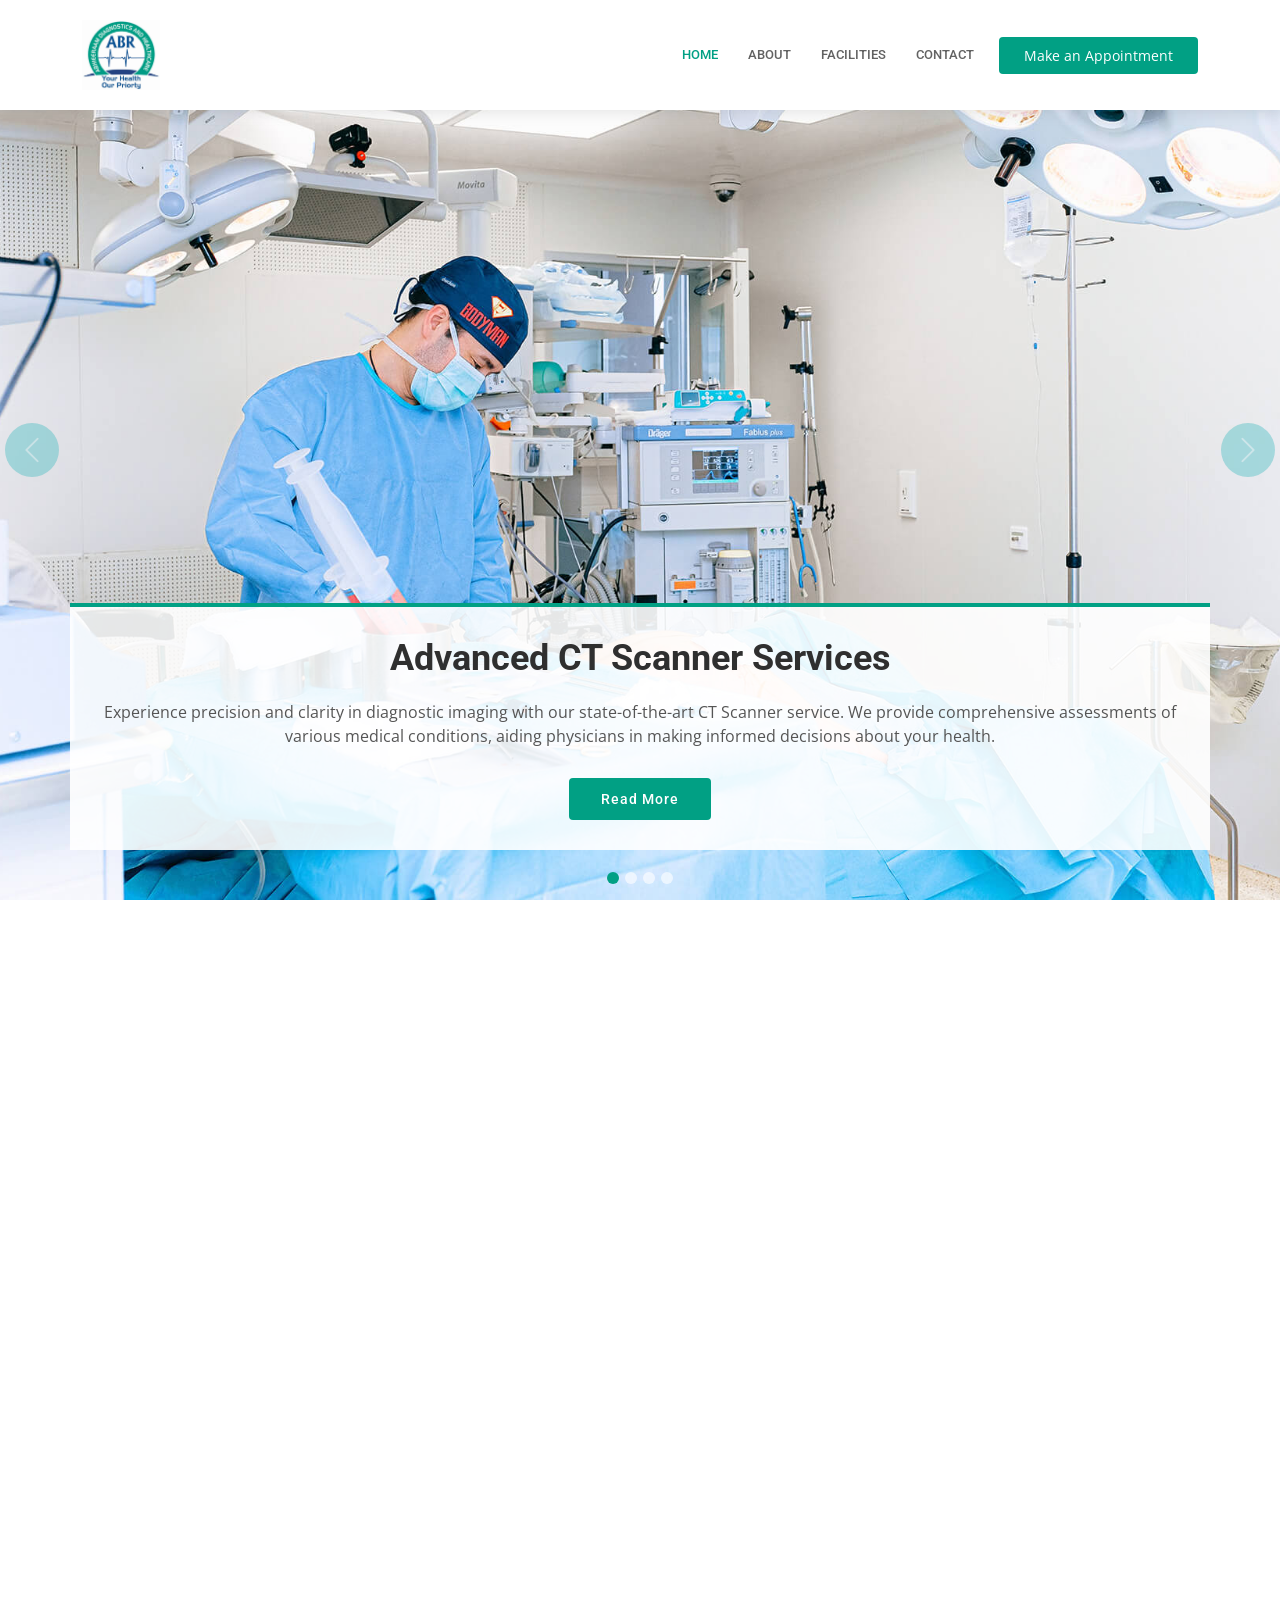
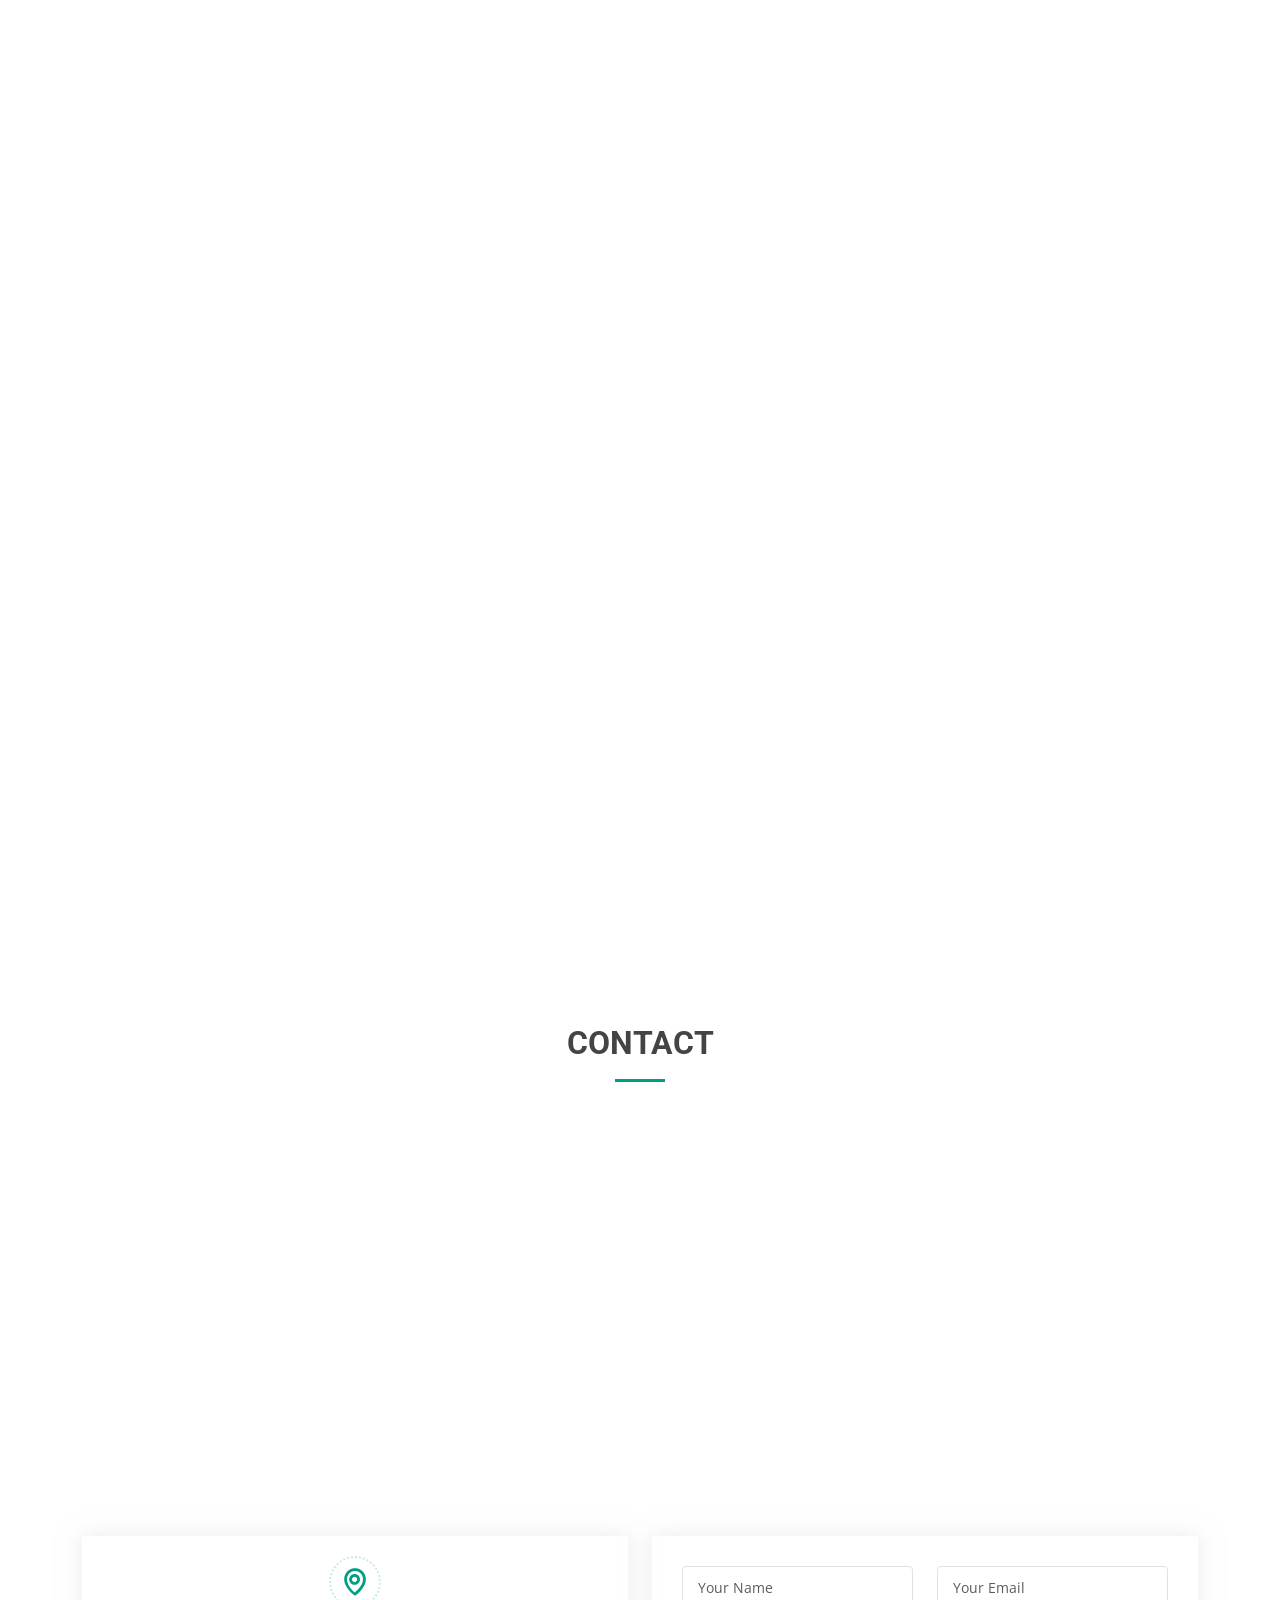
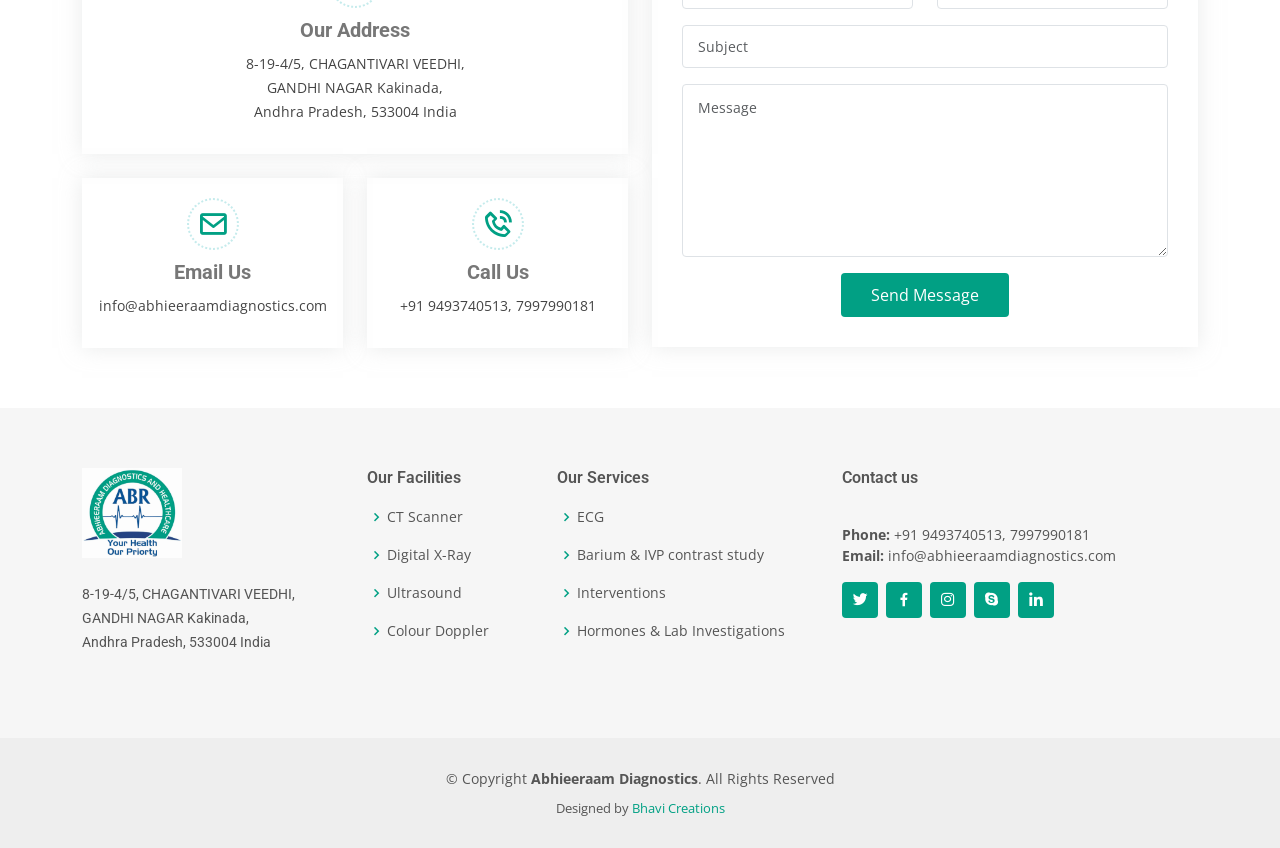
==== commit 92b30378: "content changes" ====
--- a/index.html
+++ b/index.html
@@ -10,7 +10,7 @@
   <meta content="" name="keywords">
 
   <!-- Favicons -->
-  <link href="assets/img/favicon.png" rel="icon">
+  <link href="assets/img/logo.jpeg" rel="icon">
   <link href="assets/img/apple-touch-icon.png" rel="apple-touch-icon">
 
   <!-- Google Fonts -->
@@ -137,20 +137,20 @@
             <img src="assets/img/about.jpg" class="img-fluid" alt="">
           </div>
           <div class="col-lg-6 pt-4 pt-lg-0 content" data-aos="fade-left">
-            <h3>Voluptatem dignissimos provident quasi corporis voluptates sit assumenda.</h3>
+            <h3>Emergency Assistance When You Need It Most</h3>
             <p class="fst-italic">
-              Lorem ipsum dolor sit amet, consectetur adipiscing elit, sed do eiusmod tempor incididunt ut labore et dolore
-              magna aliqua.
+              At Abhieeram Diagnostics, we're dedicated to providing top-notch medical services. With years of experience and a passion for excellence, we've become a trusted name in the industry.
             </p>
             <ul>
-              <li><i class="bi bi-check-circle"></i> Ullamco laboris nisi ut aliquip ex ea commodo consequat.</li>
-              <li><i class="bi bi-check-circle"></i> Duis aute irure dolor in reprehenderit in voluptate velit.</li>
-              <li><i class="bi bi-check-circle"></i> Ullamco laboris nisi ut aliquip ex ea commodo consequat. Duis aute irure dolor in reprehenderit in voluptate trideta storacalaperda mastiro dolore eu fugiat nulla pariatur.</li>
+              <li><i class="bi bi-check-circle"></i> Quality: We prioritize quality in everything we do, delivering exceptional medical solutions.</li>
+              <li><i class="bi bi-check-circle"></i> Customer Focus: Your needs are our priority. We tailor our solutions to meet your specific requirements.</li>
+              <li><i class="bi bi-check-circle"></i> Innovation: We stay ahead of industry trends to offer cutting-edge solutions that drive success.</li>
             </ul>
             <p>
-              Ullamco laboris nisi ut aliquip ex ea commodo consequat. Duis aute irure dolor in reprehenderit in voluptate
-              velit esse cillum dolore eu fugiat nulla pariatur. Excepteur sint occaecat cupidatat non proident, sunt in
-              culpa qui officia deserunt mollit anim id est laborum
+              Our skilled team of professionals is the backbone of our success. From technicians to leadership, every team member contributes to our growth and excellence.
+            </p>
+            <p>
+              We are excited about the opportunities that lie ahead and remain committed to delivering exceptional medical solutions.
             </p>
           </div>
         </div>
@@ -525,7 +525,7 @@
                 <div class="info-box mt-4">
                   <i class="bx bx-phone-call"></i>
                   <h3>Call Us</h3>
-                  <p>+1 5589 55488 55</p>
+                  <p>+91 9493740513, 7997990181</p>
                 </div>
               </div>
             </div>
@@ -603,7 +603,7 @@
           <div class="col-lg-4 col-md-6 footer-newsletter">
             <h4>Contact us</h4>
             <p class="mt-4">
-              <strong>Phone:</strong> +1 5589 55488 55<br>
+              <strong>Phone:</strong> +91 9493740513, 7997990181<br>
               <strong>Email:</strong> info@abhieeraamdiagnostics.com<br>
             </p>
             <div class="social-links mt-3">
--- a/assets/css/style.css
+++ b/assets/css/style.css
@@ -15,12 +15,12 @@
 }
 
 a {
-  color: #3fbbc0;
+  color: #01a084;
   text-decoration: none;
 }
 
 a:hover {
-  color: #65c9cd;
+  color: #037a69;
   text-decoration: none;
 }
 
@@ -52,7 +52,7 @@
   position: fixed;
   top: calc(50% - 30px);
   left: calc(50% - 30px);
-  border: 6px solid #3fbbc0;
+  border: 6px solid #01a084;
   border-top-color: #ecf8f9;
   border-radius: 50%;
   width: 60px;
@@ -80,7 +80,7 @@
   right: 15px;
   bottom: 15px;
   z-index: 996;
-  background: #3fbbc0;
+  background: #01a084;
   width: 40px;
   height: 40px;
   border-radius: 4px;
@@ -116,7 +116,7 @@
 # Top Bar
 --------------------------------------------------------------*/
 #topbar {
-  background: #3fbbc0;
+  background: #01a084;
   color: #fff;
   height: 40px;
   font-size: 16px;
@@ -179,7 +179,7 @@
 */
 .appointment-btn {
   margin-left: 25px;
-  background: #3fbbc0;
+  background: #01a084;
   color: #fff;
   border-radius: 4px;
   padding: 8px 25px;
@@ -190,7 +190,7 @@
 }
 
 .appointment-btn:hover {
-  background: #65c9cd;
+  background: #037a69;
   color: #fff;
 }
 
@@ -249,7 +249,7 @@
 .navbar .active,
 .navbar .active:focus,
 .navbar li:hover>a {
-  color: #3fbbc0;
+  color: #01a084;
 }
 
 .navbar .dropdown ul {
@@ -284,7 +284,7 @@
 .navbar .dropdown ul a:hover,
 .navbar .dropdown ul .active:hover,
 .navbar .dropdown ul li:hover>a {
-  color: #3fbbc0;
+  color: #01a084;
 }
 
 .navbar .dropdown:hover>ul {
@@ -384,7 +384,7 @@
 .navbar-mobile a:hover,
 .navbar-mobile .active,
 .navbar-mobile li:hover>a {
-  color: #3fbbc0;
+  color: #01a084;
 }
 
 .navbar-mobile .dropdown ul {
@@ -414,7 +414,7 @@
 .navbar-mobile .dropdown ul a:hover,
 .navbar-mobile .dropdown ul .active:hover,
 .navbar-mobile .dropdown ul li:hover>a {
-  color: #3fbbc0;
+  color: #01a084;
 }
 
 .navbar-mobile .dropdown>.dropdown-active {
@@ -458,7 +458,7 @@
   padding-top: 30px;
   padding-bottom: 30px;
   margin-bottom: 50px;
-  border-top: 4px solid #3fbbc0;
+  border-top: 4px solid #01a084;
 }
 
 @media (max-width: 1200px) {
@@ -526,7 +526,7 @@
 
 #hero .carousel-control-next-icon:hover,
 #hero .carousel-control-prev-icon:hover {
-  background: #3fbbc0;
+  background: #01a084;
   color: rgba(255, 255, 255, 0.8);
 }
 
@@ -545,7 +545,7 @@
 
 #hero .carousel-indicators li.active {
   opacity: 1;
-  background: #3fbbc0;
+  background: #01a084;
 }
 
 #hero .btn-get-started {
@@ -559,11 +559,11 @@
   transition: 0.5s;
   line-height: 1;
   color: #fff;
-  background: #3fbbc0;
+  background: #01a084;
 }
 
 #hero .btn-get-started:hover {
-  background: #65c9cd;
+  background: #037a69;
 }
 
 @media (max-width: 992px) {
@@ -628,7 +628,7 @@
   display: block;
   width: 50px;
   height: 3px;
-  background: #3fbbc0;
+  background: #01a084;
   bottom: 0;
   left: calc(50% - 25px);
 }
@@ -726,7 +726,7 @@
 }
 
 .featured-services .icon-box:hover::before {
-  background: #3fbbc0;
+  background: #01a084;
   top: 0;
   border-radius: 0px;
 }
@@ -738,7 +738,7 @@
 .featured-services .icon i {
   font-size: 48px;
   line-height: 1;
-  color: #3fbbc0;
+  color: #01a084;
   transition: all 0.3s ease-in-out;
 }
 
@@ -771,7 +771,7 @@
 # Cta
 --------------------------------------------------------------*/
 .cta {
-  background: #3fbbc0;
+  background: #01a084;
   color: #fff;
   background-size: cover;
   padding: 60px 0;
@@ -798,7 +798,7 @@
 
 .cta .cta-btn:hover {
   background: #fff;
-  color: #3fbbc0;
+  color: #01a084;
 }
 
 /*--------------------------------------------------------------
@@ -821,7 +821,7 @@
 .about .content ul i {
   font-size: 20px;
   padding-right: 4px;
-  color: #3fbbc0;
+  color: #01a084;
 }
 
 .about .content p:last-child {
@@ -844,7 +844,7 @@
 .counts .count-box i {
   display: block;
   font-size: 30px;
-  color: #3fbbc0;
+  color: #01a084;
   float: left;
 }
 
@@ -875,7 +875,7 @@
 }
 
 .counts .count-box a:hover {
-  color: #3fbbc0;
+  color: #01a084;
 }
 
 /*--------------------------------------------------------------
@@ -890,7 +890,7 @@
 .features .icon-box i {
   font-size: 48px;
   float: left;
-  color: #3fbbc0;
+  color: #01a084;
 }
 
 .features .icon-box p {
@@ -924,7 +924,7 @@
   background: #fff;
   border-radius: 50%;
   transition: 0.5s;
-  color: #3fbbc0;
+  color: #01a084;
   overflow: hidden;
   box-shadow: 0px 0 25px rgba(0, 0, 0, 0.15);
 }
@@ -952,7 +952,7 @@
 }
 
 .services .title a:hover {
-  color: #3fbbc0;
+  color: #01a084;
 }
 
 .services .title::after {
@@ -961,7 +961,7 @@
   display: block;
   width: 50px;
   height: 2px;
-  background: #3fbbc0;
+  background: #01a084;
   bottom: 0;
   left: calc(50% - 25px);
 }
@@ -1043,7 +1043,7 @@
 .appointment .php-email-form input:focus,
 .appointment .php-email-form textarea:focus,
 .appointment .php-email-form select:focus {
-  border-color: #3fbbc0;
+  border-color: #01a084;
 }
 
 .appointment .php-email-form input,
@@ -1056,7 +1056,7 @@
 }
 
 .appointment .php-email-form button[type=submit] {
-  background: #3fbbc0;
+  background: #01a084;
   border: 0;
   padding: 10px 35px;
   color: #fff;
@@ -1096,16 +1096,16 @@
 }
 
 .departments .nav-link:hover h4 {
-  color: #3fbbc0;
+  color: #01a084;
 }
 
 .departments .nav-link.active {
   background: #f7fcfc;
-  border-color: #3fbbc0;
+  border-color: #01a084;
 }
 
 .departments .nav-link.active h4 {
-  color: #3fbbc0;
+  color: #01a084;
 }
 
 .departments .tab-pane.active {
@@ -1130,7 +1130,7 @@
   font-size: 26px;
   font-weight: 600;
   margin-bottom: 20px;
-  color: #3fbbc0;
+  color: #01a084;
 }
 
 .departments .tab-pane p {
@@ -1226,11 +1226,11 @@
   height: 12px;
   background-color: #fff;
   opacity: 1;
-  border: 1px solid #3fbbc0;
+  border: 1px solid #01a084;
 }
 
 .testimonials .swiper-pagination .swiper-pagination-bullet-active {
-  background-color: #3fbbc0;
+  background-color: #01a084;
 }
 
 /*--------------------------------------------------------------
@@ -1278,7 +1278,7 @@
 }
 
 .doctors .member .social a:hover {
-  color: #3fbbc0;
+  color: #01a084;
 }
 
 .doctors .member .social i {
@@ -1332,11 +1332,11 @@
   height: 12px;
   background-color: #fff;
   opacity: 1;
-  border: 1px solid #3fbbc0;
+  border: 1px solid #01a084;
 }
 
 .gallery .swiper-pagination .swiper-pagination-bullet-active {
-  background-color: #3fbbc0;
+  background-color: #01a084;
 }
 
 .gallery .swiper-slide-active {
@@ -1349,7 +1349,7 @@
   }
 
   .gallery .swiper-slide-active {
-    border: 6px solid #3fbbc0;
+    border: 6px solid #01a084;
     padding: 4px;
     background: #fff;
     z-index: 1;
@@ -1383,7 +1383,7 @@
 
 .pricing h4 {
   font-size: 36px;
-  color: #3fbbc0;
+  color: #01a084;
   font-weight: 600;
   font-family: "Poppins", sans-serif;
   margin-bottom: 20px;
@@ -1415,7 +1415,7 @@
 }
 
 .pricing ul i {
-  color: #3fbbc0;
+  color: #01a084;
   font-size: 18px;
   padding-right: 4px;
 }
@@ -1433,7 +1433,7 @@
 }
 
 .pricing .btn-buy {
-  background: #3fbbc0;
+  background: #01a084;
   display: inline-block;
   padding: 8px 35px 10px 35px;
   border-radius: 4px;
@@ -1447,12 +1447,12 @@
 }
 
 .pricing .btn-buy:hover {
-  background: #65c9cd;
+  background: #037a69;
 }
 
 .pricing .featured h3 {
   color: #fff;
-  background: #3fbbc0;
+  background: #01a084;
 }
 
 .pricing .advanced {
@@ -1464,7 +1464,7 @@
   z-index: 1;
   font-size: 14px;
   padding: 1px 0 3px 0;
-  background: #3fbbc0;
+  background: #01a084;
   color: #fff;
 }
 
@@ -1489,7 +1489,7 @@
 .faq .faq-list .question {
   display: block;
   position: relative;
-  font-family: #3fbbc0;
+  font-family: #01a084;
   font-size: 18px;
   line-height: 24px;
   font-weight: 400;
@@ -1520,7 +1520,7 @@
 }
 
 .faq .faq-list .collapsed:hover {
-  color: #3fbbc0;
+  color: #01a084;
 }
 
 .faq .faq-list .collapsed .icon-show {
@@ -1545,7 +1545,7 @@
 
 .contact .info-box i {
   font-size: 32px;
-  color: #3fbbc0;
+  color: #01a084;
   border-radius: 50%;
   padding: 8px;
   border: 2px dotted #c5ebec;
@@ -1620,7 +1620,7 @@
 
 .contact .php-email-form input:focus,
 .contact .php-email-form textarea:focus {
-  border-color: #3fbbc0;
+  border-color: #01a084;
 }
 
 .contact .php-email-form input {
@@ -1632,7 +1632,7 @@
 }
 
 .contact .php-email-form button[type=submit] {
-  background: #3fbbc0;
+  background: #01a084;
   border: 0;
   padding: 10px 30px;
   color: #fff;
@@ -1641,7 +1641,7 @@
 }
 
 .contact .php-email-form button[type=submit]:hover {
-  background: #65c9cd;
+  background: #037a69;
 }
 
 @keyframes animate-loading {
@@ -1691,7 +1691,7 @@
 #footer .footer-top .social-links a {
   font-size: 18px;
   display: inline-block;
-  background: #3fbbc0;
+  background: #01a084;
   color: #fff;
   line-height: 1;
   padding: 8px 0;
@@ -1704,7 +1704,7 @@
 }
 
 #footer .footer-top .social-links a:hover {
-  background: #65c9cd;
+  background: #037a69;
   text-decoration: none;
 }
 
@@ -1727,7 +1727,7 @@
 
 #footer .footer-top .footer-links ul i {
   padding-right: 2px;
-  color: #3fbbc0;
+  color: #01a084;
   font-size: 18px;
   line-height: 1;
 }
@@ -1750,7 +1750,7 @@
 }
 
 #footer .footer-top .footer-links ul a:hover {
-  color: #3fbbc0;
+  color: #01a084;
 }
 
 #footer .footer-top .footer-newsletter form {
@@ -1777,14 +1777,14 @@
   background: none;
   font-size: 16px;
   padding: 0 20px;
-  background: #3fbbc0;
+  background: #01a084;
   color: #fff;
   transition: 0.3s;
   border-radius: 0 4px 4px 0;
 }
 
 #footer .footer-top .footer-newsletter form input[type=submit]:hover {
-  background: #65c9cd;
+  background: #037a69;
 }
 
 #footer .copyright {
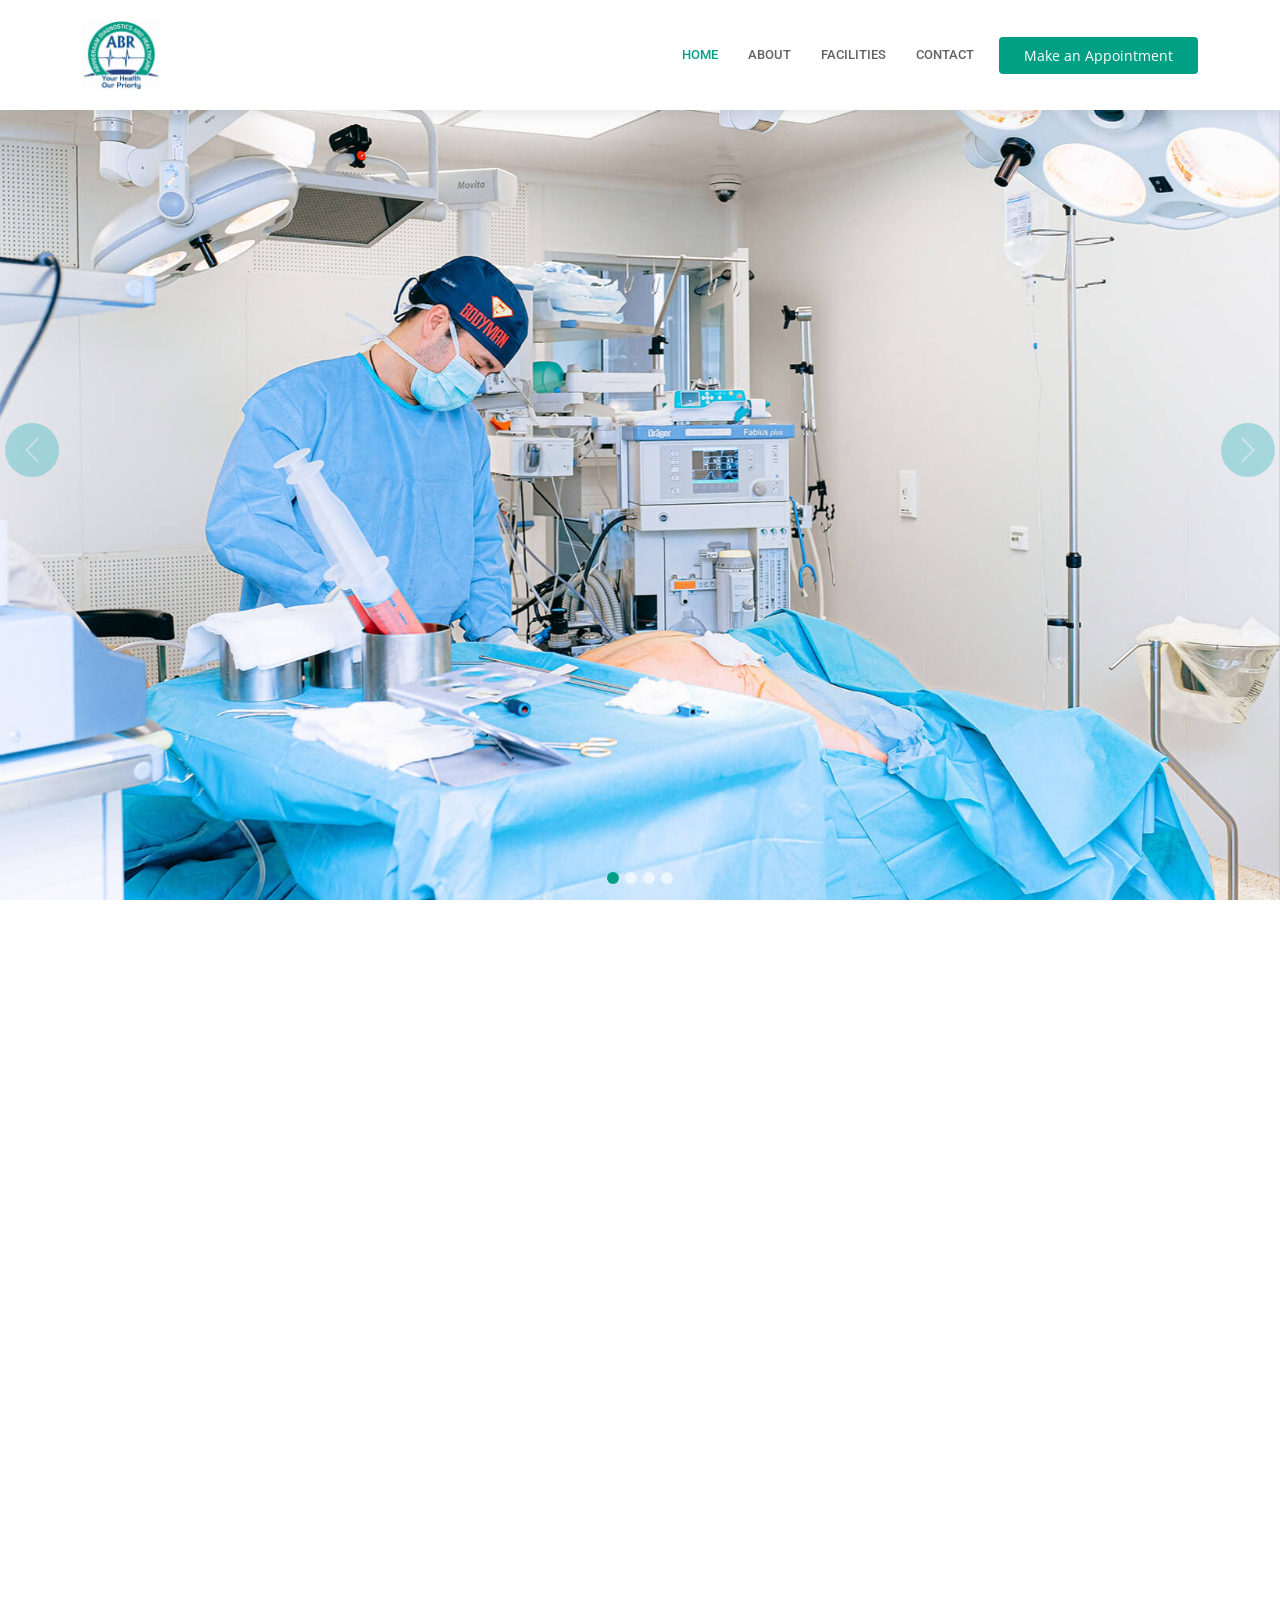
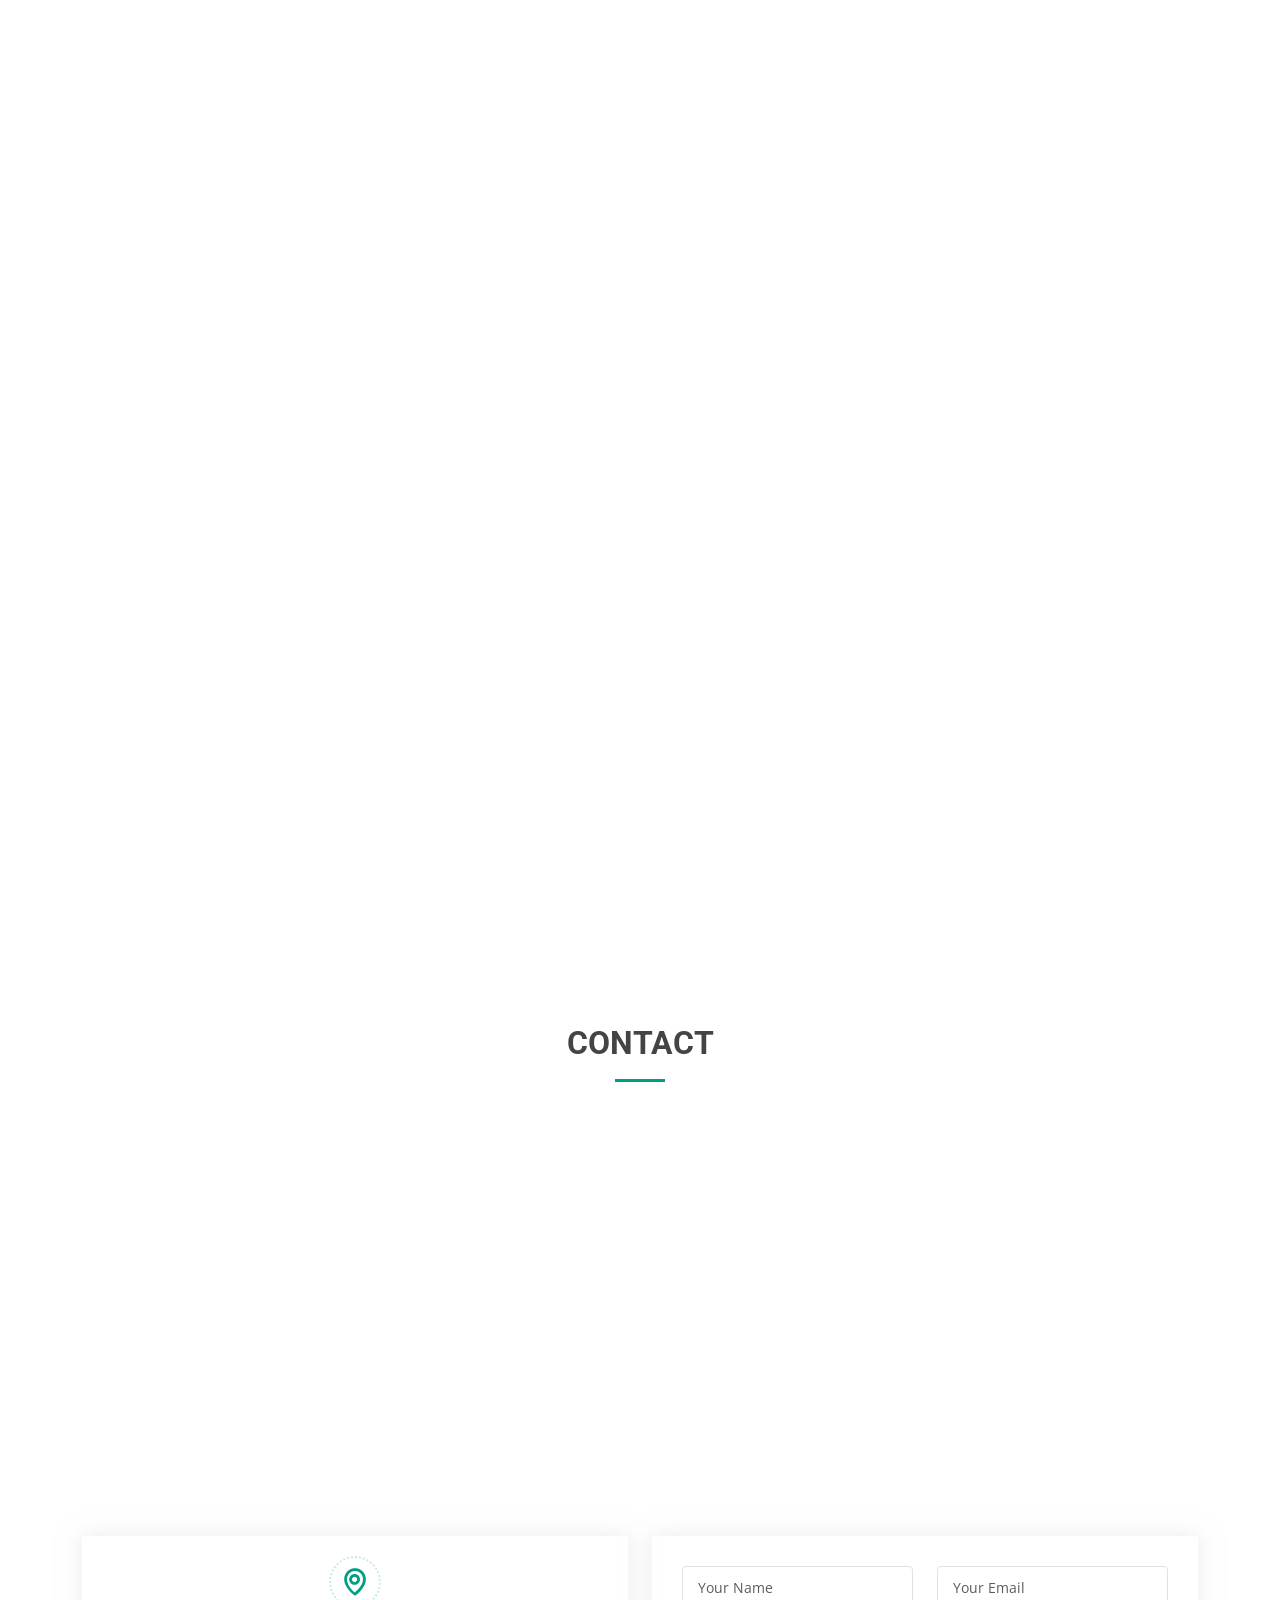
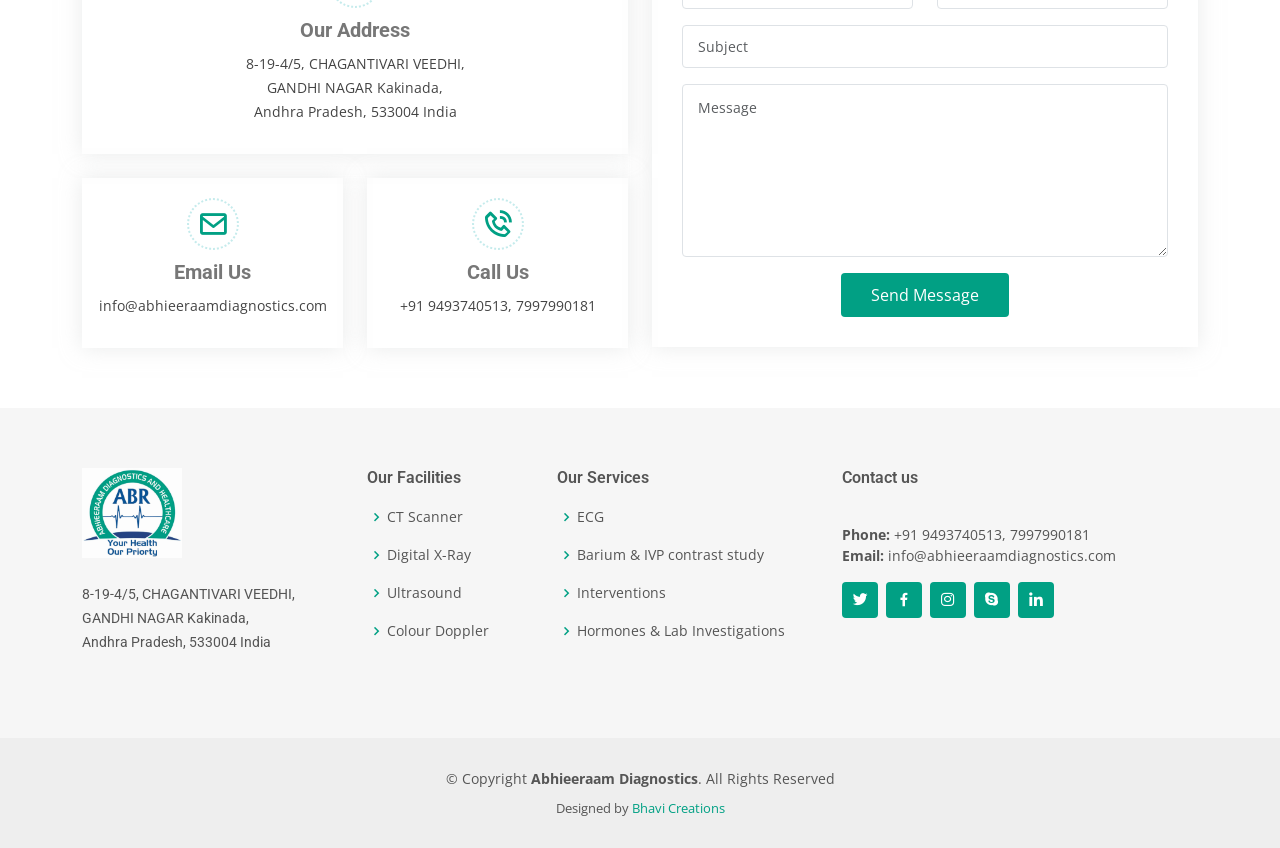
==== commit 140dbc3d: "slider content removed" ====
--- a/index.html
+++ b/index.html
@@ -73,38 +73,38 @@
 
         <!-- Slide 1 - CT Scanner -->
         <div class="carousel-item active" style="background-image: url(assets/img/slide/slide-1.jpg)">
-          <div class="container">
+          <!-- <div class="container">
             <h2>Advanced CT Scanner Services</h2>
             <p>Experience precision and clarity in diagnostic imaging with our state-of-the-art CT Scanner service. We provide comprehensive assessments of various medical conditions, aiding physicians in making informed decisions about your health.</p>
             <a href="#facilities" class="btn-get-started scrollto">Read More</a>
-          </div>
+          </div> -->
         </div>
       
         <!-- Slide 2 - Digital X-Ray -->
         <div class="carousel-item" style="background-image: url(assets/img/slide/slide-2.jpg)">
-          <div class="container">
+          <!-- <div class="container">
             <h2>High-Quality Digital X-Ray Services</h2>
             <p>Our Digital X-Ray service is dedicated to delivering high-quality, efficient diagnostic imaging for a wide range of medical conditions. We prioritize your comfort and safety throughout the examination process.</p>
             <a href="#facilities" class="btn-get-started scrollto">Read More</a>
-          </div>
+          </div> -->
         </div>
       
         <!-- Slide 3 - Ultrasound -->
         <div class="carousel-item" style="background-image: url(assets/img/slide/slide-3.jpg)">
-          <div class="container">
+          <!-- <div class="container">
             <h2>Comprehensive Ultrasound Imaging</h2>
             <p>Our Ultrasound service stands as a pillar of advanced medical imaging, catering to a wide spectrum of healthcare needs. We utilize ultrasound technology to create detailed images of internal structures and organs.</p>
             <a href="#facilities" class="btn-get-started scrollto">Read More</a>
-          </div>
+          </div> -->
         </div>
       
         <!-- Slide 4 - Colour Doppler -->
         <div class="carousel-item" style="background-image: url(assets/img/slide/slide-2.jpg)">
-          <div class="container">
+          <!-- <div class="container">
             <h2>Precision Vascular Studies with Colour Doppler</h2>
             <p>Explore our Colour Doppler service, specializing in vascular studies using state-of-the-art technology. We provide comprehensive assessments of blood flow and vascular health, offering crucial insights into various medical conditions.</p>
             <a href="#facilities" class="btn-get-started scrollto">Read More</a>
-          </div>
+          </div> -->
         </div>
       
       </div>
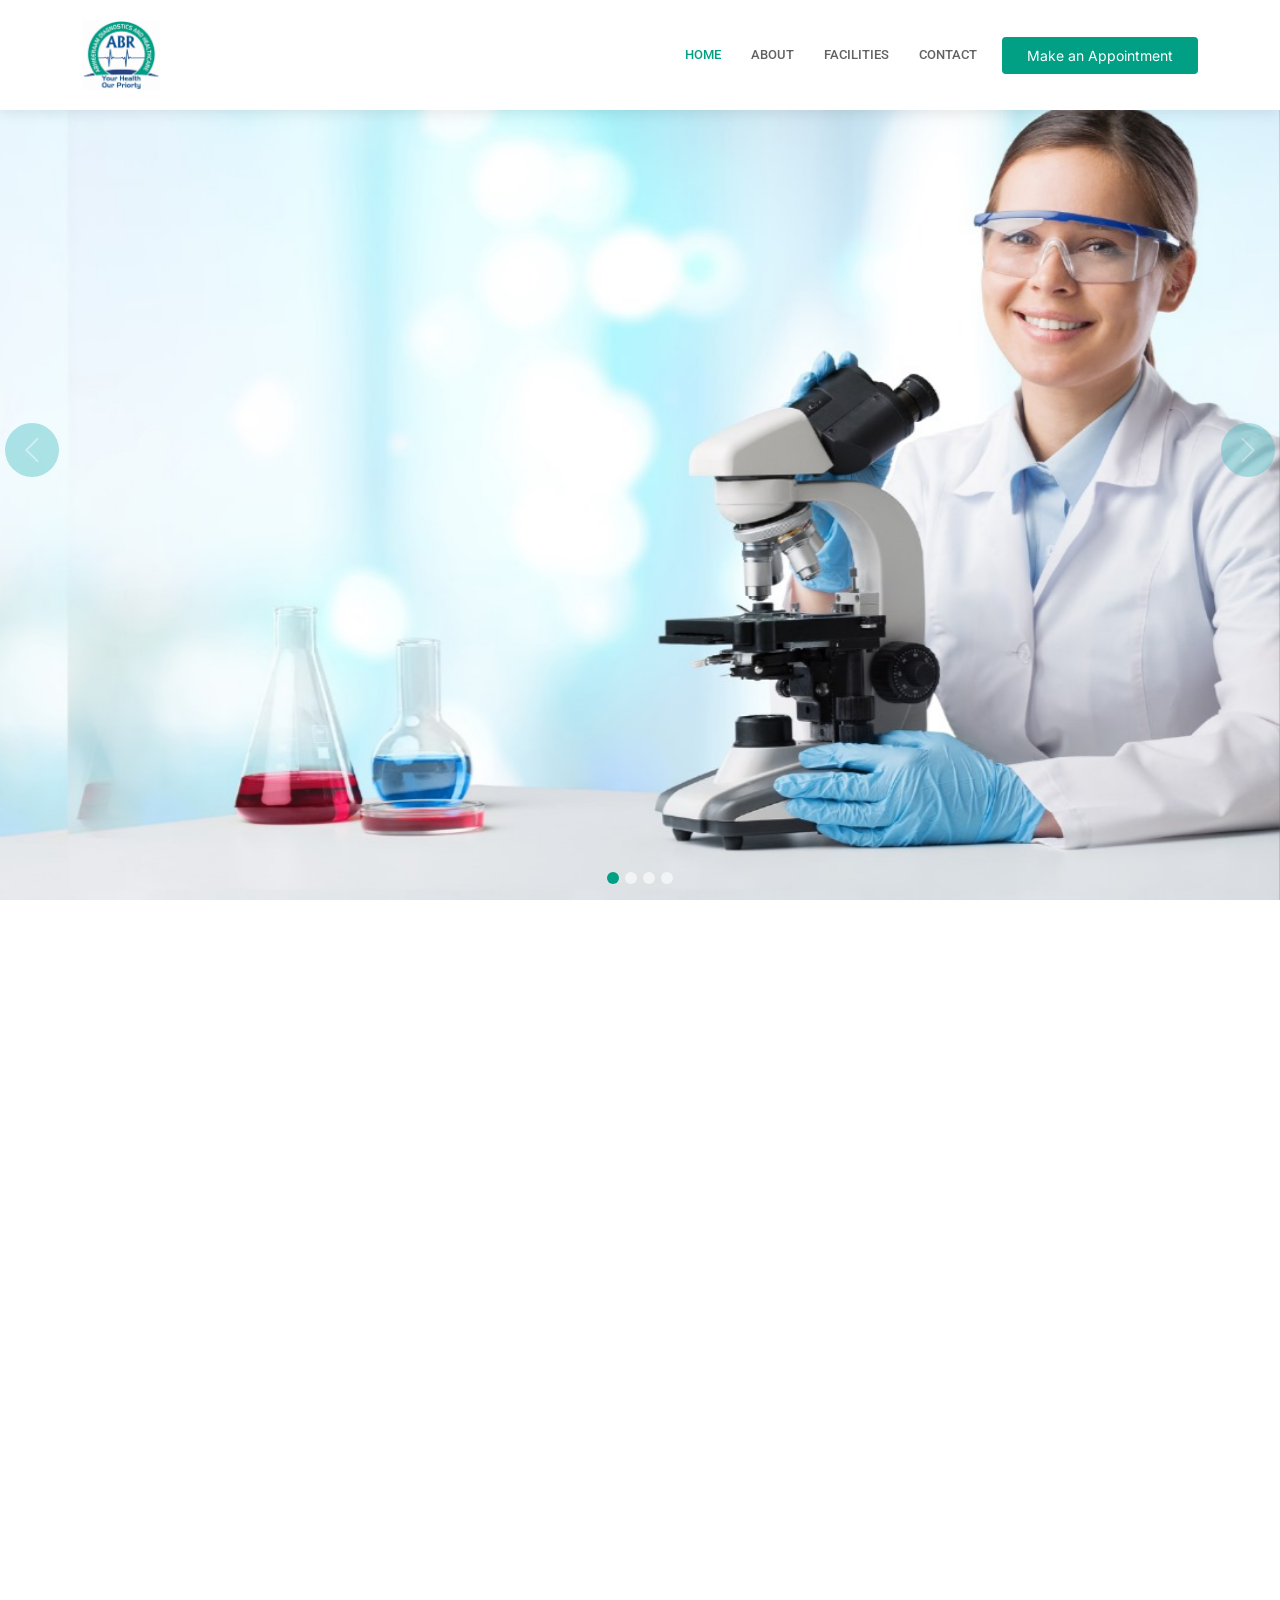
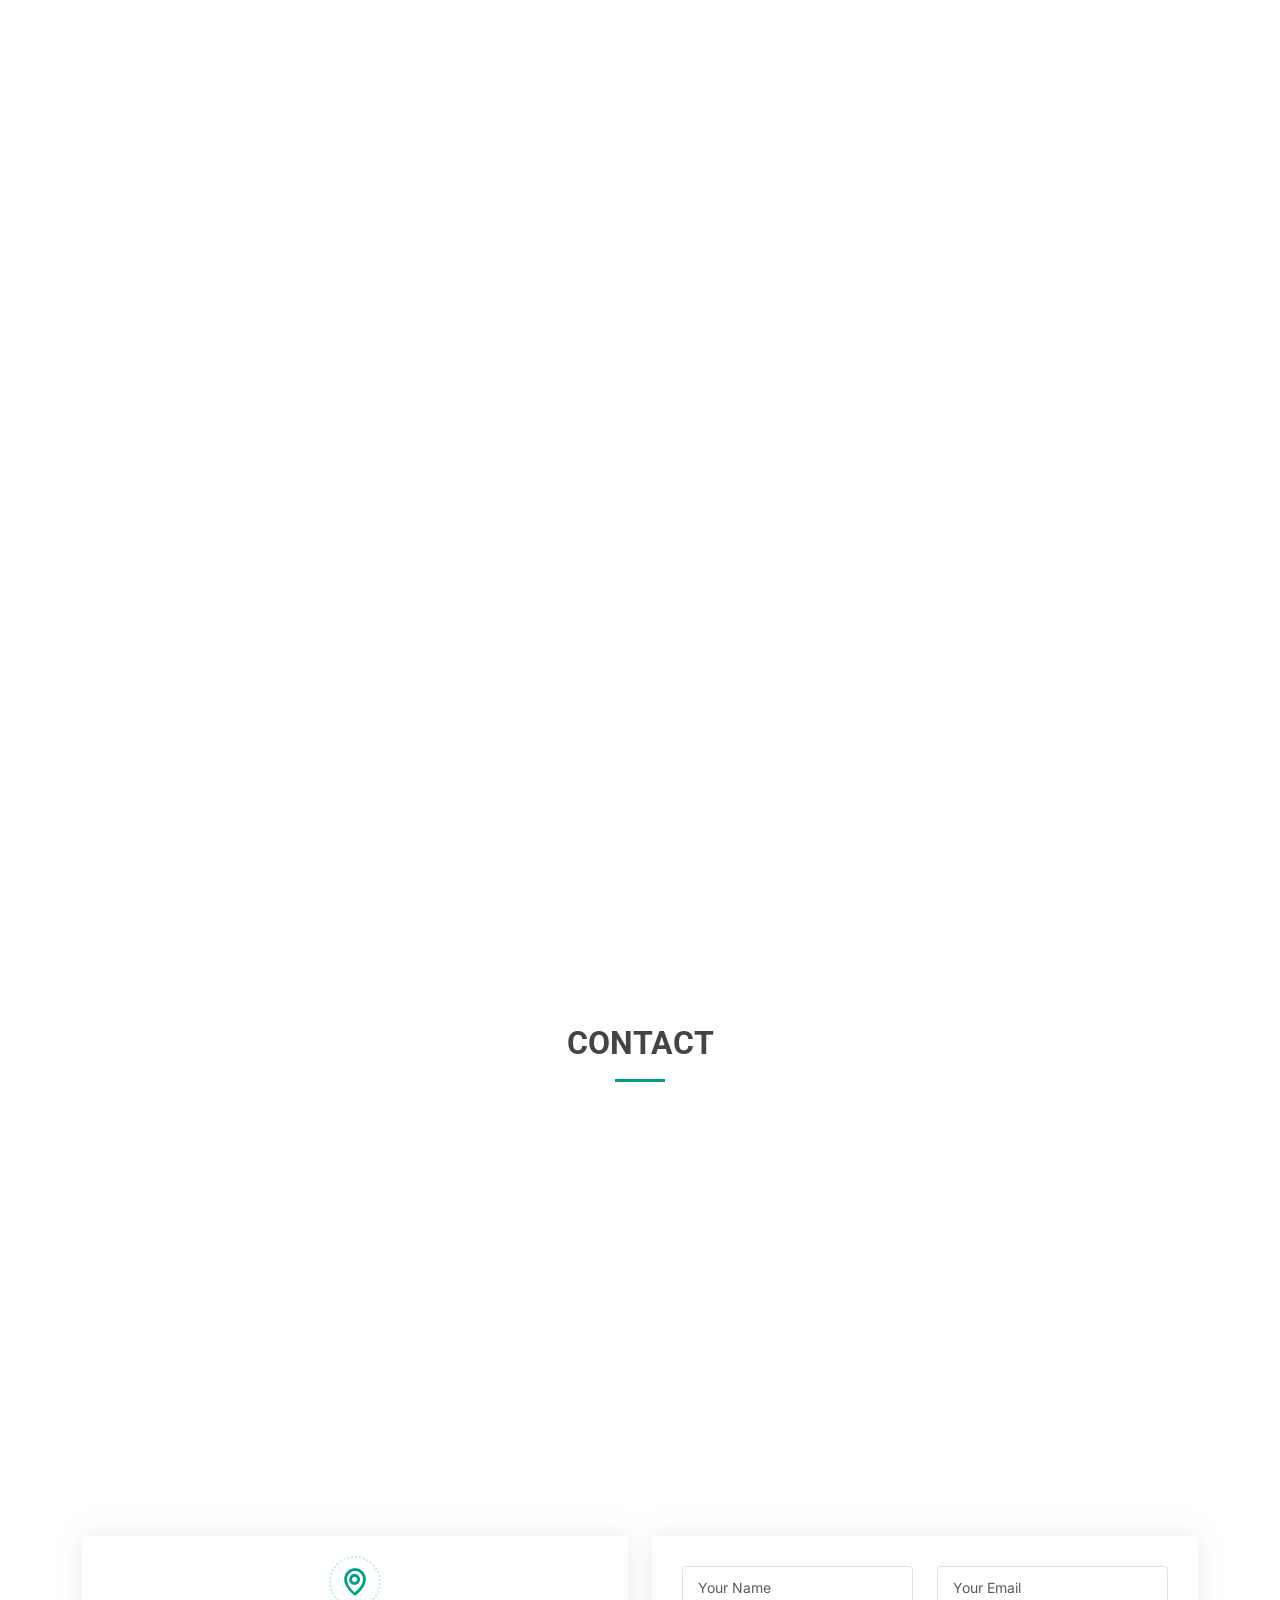
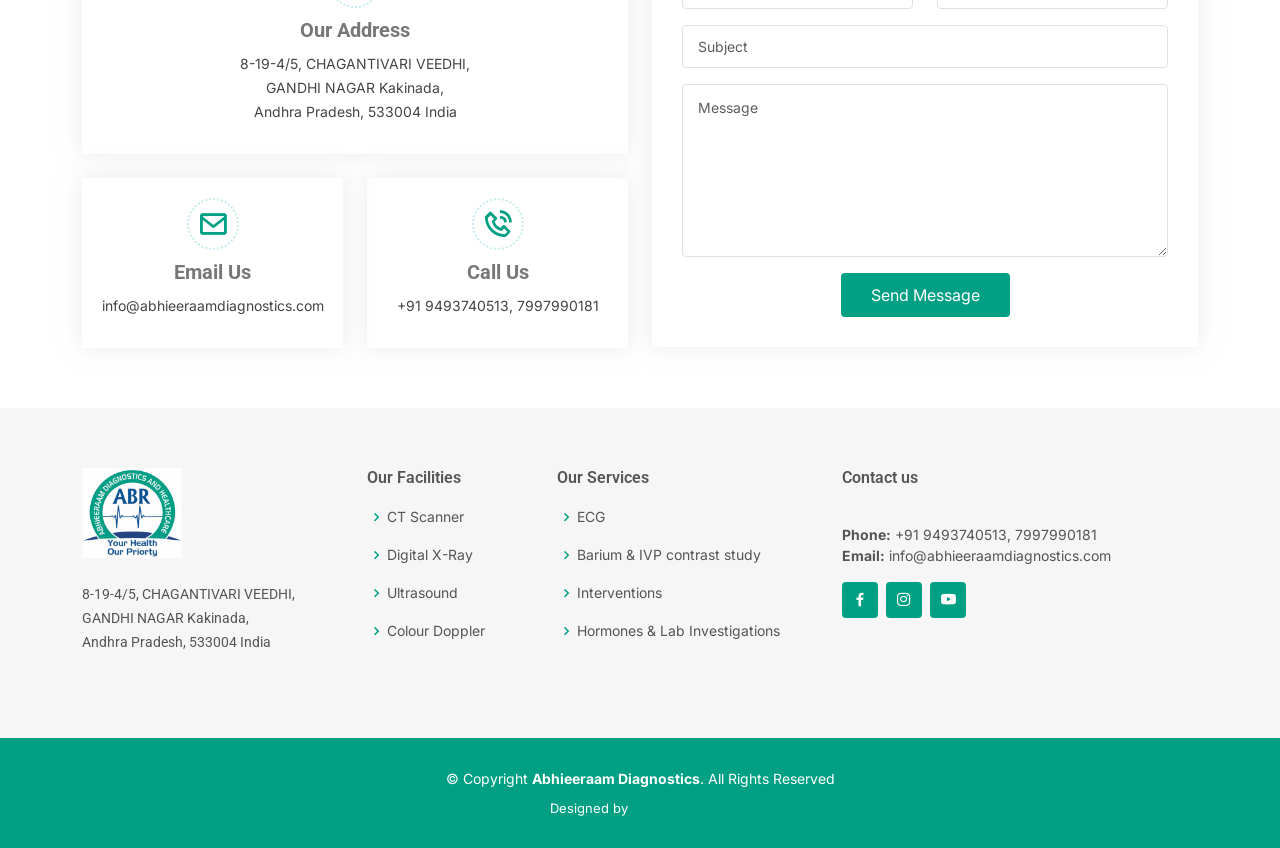
==== commit d566976b: "adding images in sliders" ====
--- a/index.html
+++ b/index.html
@@ -72,7 +72,7 @@
       <div class="carousel-inner" role="listbox">
 
         <!-- Slide 1 - CT Scanner -->
-        <div class="carousel-item active" style="background-image: url(assets/img/slide/slide-1.jpg)">
+        <div class="carousel-item active" style="background-image: url(assets/img/slide/slides4.jpeg)">
           <!-- <div class="container">
             <h2>Advanced CT Scanner Services</h2>
             <p>Experience precision and clarity in diagnostic imaging with our state-of-the-art CT Scanner service. We provide comprehensive assessments of various medical conditions, aiding physicians in making informed decisions about your health.</p>
@@ -81,7 +81,7 @@
         </div>
       
         <!-- Slide 2 - Digital X-Ray -->
-        <div class="carousel-item" style="background-image: url(assets/img/slide/slide-2.jpg)">
+        <div class="carousel-item" style="background-image: url(assets/img/slide/slides1.jpeg)">
           <!-- <div class="container">
             <h2>High-Quality Digital X-Ray Services</h2>
             <p>Our Digital X-Ray service is dedicated to delivering high-quality, efficient diagnostic imaging for a wide range of medical conditions. We prioritize your comfort and safety throughout the examination process.</p>
@@ -90,7 +90,7 @@
         </div>
       
         <!-- Slide 3 - Ultrasound -->
-        <div class="carousel-item" style="background-image: url(assets/img/slide/slide-3.jpg)">
+        <div class="carousel-item" style="background-image: url(assets/img/slide/slides3.jpeg)">
           <!-- <div class="container">
             <h2>Comprehensive Ultrasound Imaging</h2>
             <p>Our Ultrasound service stands as a pillar of advanced medical imaging, catering to a wide spectrum of healthcare needs. We utilize ultrasound technology to create detailed images of internal structures and organs.</p>
@@ -99,7 +99,7 @@
         </div>
       
         <!-- Slide 4 - Colour Doppler -->
-        <div class="carousel-item" style="background-image: url(assets/img/slide/slide-2.jpg)">
+        <div class="carousel-item" style="background-image: url(assets/img/slide/slides2.jpeg)">
           <!-- <div class="container">
             <h2>Precision Vascular Studies with Colour Doppler</h2>
             <p>Explore our Colour Doppler service, specializing in vascular studies using state-of-the-art technology. We provide comprehensive assessments of blood flow and vascular health, offering crucial insights into various medical conditions.</p>
@@ -133,8 +133,8 @@
         </div>
 
         <div class="row">
-          <div class="col-lg-6" data-aos="fade-right">
-            <img src="assets/img/about.jpg" class="img-fluid" alt="">
+          <div class="col-lg-6 mt-5 pe-2" data-aos="fade-right">
+            <img src="assets/img/about.jpeg" class="img-fluid" alt="">
           </div>
           <div class="col-lg-6 pt-4 pt-lg-0 content" data-aos="fade-left">
             <h3>Emergency Assistance When You Need It Most</h3>
@@ -191,7 +191,7 @@
             <div class="col-md-4 form-group mt-3 mt-md-0">
               <input type="tel" class="form-control" name="phone" id="phone" placeholder="Your Phone" required>
             </div>
-          </div>
+          </div> 
           <div class="row">
             <div class="col-md-4 form-group mt-3">
               <input type="datetime" name="date" class="form-control datepicker" id="date" placeholder="Appointment Date" required>
@@ -199,18 +199,24 @@
             <div class="col-md-4 form-group mt-3">
               <select name="department" id="department" class="form-select">
                 <option value="">Select Department</option>
-                <option value="Department 1">Department 1</option>
-                <option value="Department 2">Department 2</option>
-                <option value="Department 3">Department 3</option>
+                <option value="C.T Scan">C.T Scan</option>
+                <option value="Ultrasound Colour Doppler">Ultrasound Colour Doppler</option>
+                <option value="ECG">ECG</option>
+                <option value="Digital X-Ray">Digital X-Ray</option>
+                <option value="Barium & IVP Contrast Study">Barium & IVP Contrast Study</option>
+                <option value="Interventions">Interventions</option>
+                <option value="Hormones & Lab Investigations">Hormones & Lab Investigations</option>
+
               </select>
             </div>
             <div class="col-md-4 form-group mt-3">
-              <select name="doctor" id="doctor" class="form-select">
+              <!-- <select name="doctor" id="doctor" class="form-select">
                 <option value="">Select Doctor</option>
                 <option value="Doctor 1">Doctor 1</option>
                 <option value="Doctor 2">Doctor 2</option>
                 <option value="Doctor 3">Doctor 3</option>
-              </select>
+              </select> -->
+              <input type="text" name="doctor"class="form-select" id=" " placeholder="Doctor" required>
             </div>
           </div>
 
@@ -600,18 +606,18 @@
             </ul>
           </div>
 
-          <div class="col-lg-4 col-md-6 footer-newsletter">
+          <div class="col-lg-4 col-md-6 footer-newsletter footerbgcolor">
             <h4>Contact us</h4>
             <p class="mt-4">
               <strong>Phone:</strong> +91 9493740513, 7997990181<br>
               <strong>Email:</strong> info@abhieeraamdiagnostics.com<br>
             </p>
             <div class="social-links mt-3">
-              <a href="#" class="twitter"><i class="bx bxl-twitter"></i></a>
-              <a href="#" class="facebook"><i class="bx bxl-facebook"></i></a>
-              <a href="#" class="instagram"><i class="bx bxl-instagram"></i></a>
-              <a href="#" class="google-plus"><i class="bx bxl-skype"></i></a>
-              <a href="#" class="linkedin"><i class="bx bxl-linkedin"></i></a>
+              <a href="https://www.facebook.com/profile.php?id=61552474136305" target="_blank" class="facebook"><i class="bx bxl-facebook"></i></a> 
+              <a href="https://www.instagram.com/aruna_couples_clinic_kakinada/?next=%2F"  target="_blank" class="instagram"><i class="bx bxl-instagram"></i></a>
+              <a href=""  target="_blank" class="youtube"><i class="bx bxl-youtube"></i></a>
+              <!-- <a href="#" class="google-plus"><i class="bx bxl-skype"></i></a>
+              <a href="#" class="linkedin"><i class="bx bxl-linkedin"></i></a> -->
             </div>
 
           </div>
--- a/assets/css/style.css
+++ b/assets/css/style.css
@@ -9,8 +9,12 @@
 /*--------------------------------------------------------------
 # General
 --------------------------------------------------------------*/
+
+@import url('https://fonts.googleapis.com/css2?family=Inter:wght@500&display=swap');
+
 body {
-  font-family: "Open Sans", sans-serif;
+  /* font-family: "Open Sans", sans-serif; */
+  font-family: 'Inter', sans-serif; 
   color: #444444;
 }
 
@@ -1658,7 +1662,7 @@
 # Footer
 --------------------------------------------------------------*/
 #footer {
-  background: #eeeeee;
+  background: #01a084;
   padding: 0 0 30px 0;
   color: #555555;
   font-size: 14px;
@@ -1792,6 +1796,13 @@
   padding-top: 30px;
 }
 
+.copyright{
+  color: #fff;
+}
+.credits{
+  color: #fff;
+}
+
 #footer .credits {
   padding-top: 10px;
   text-align: center;
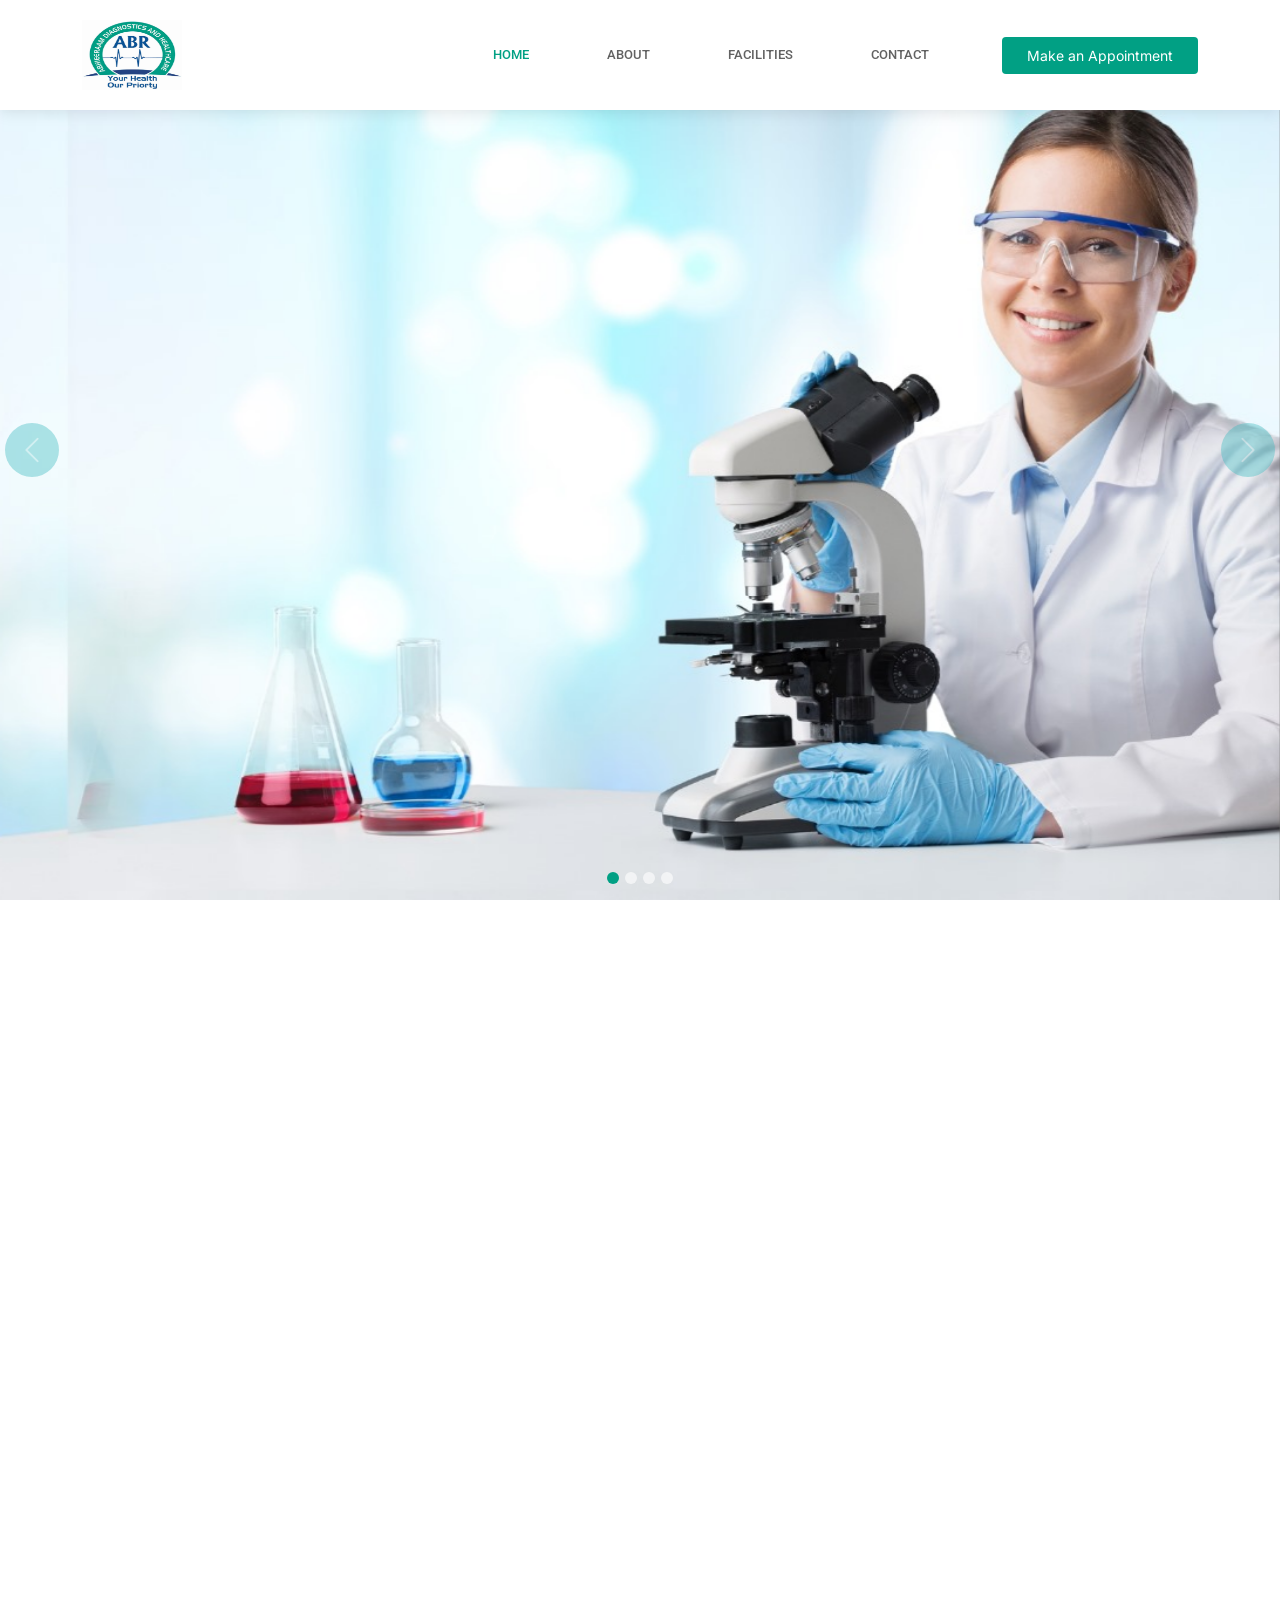
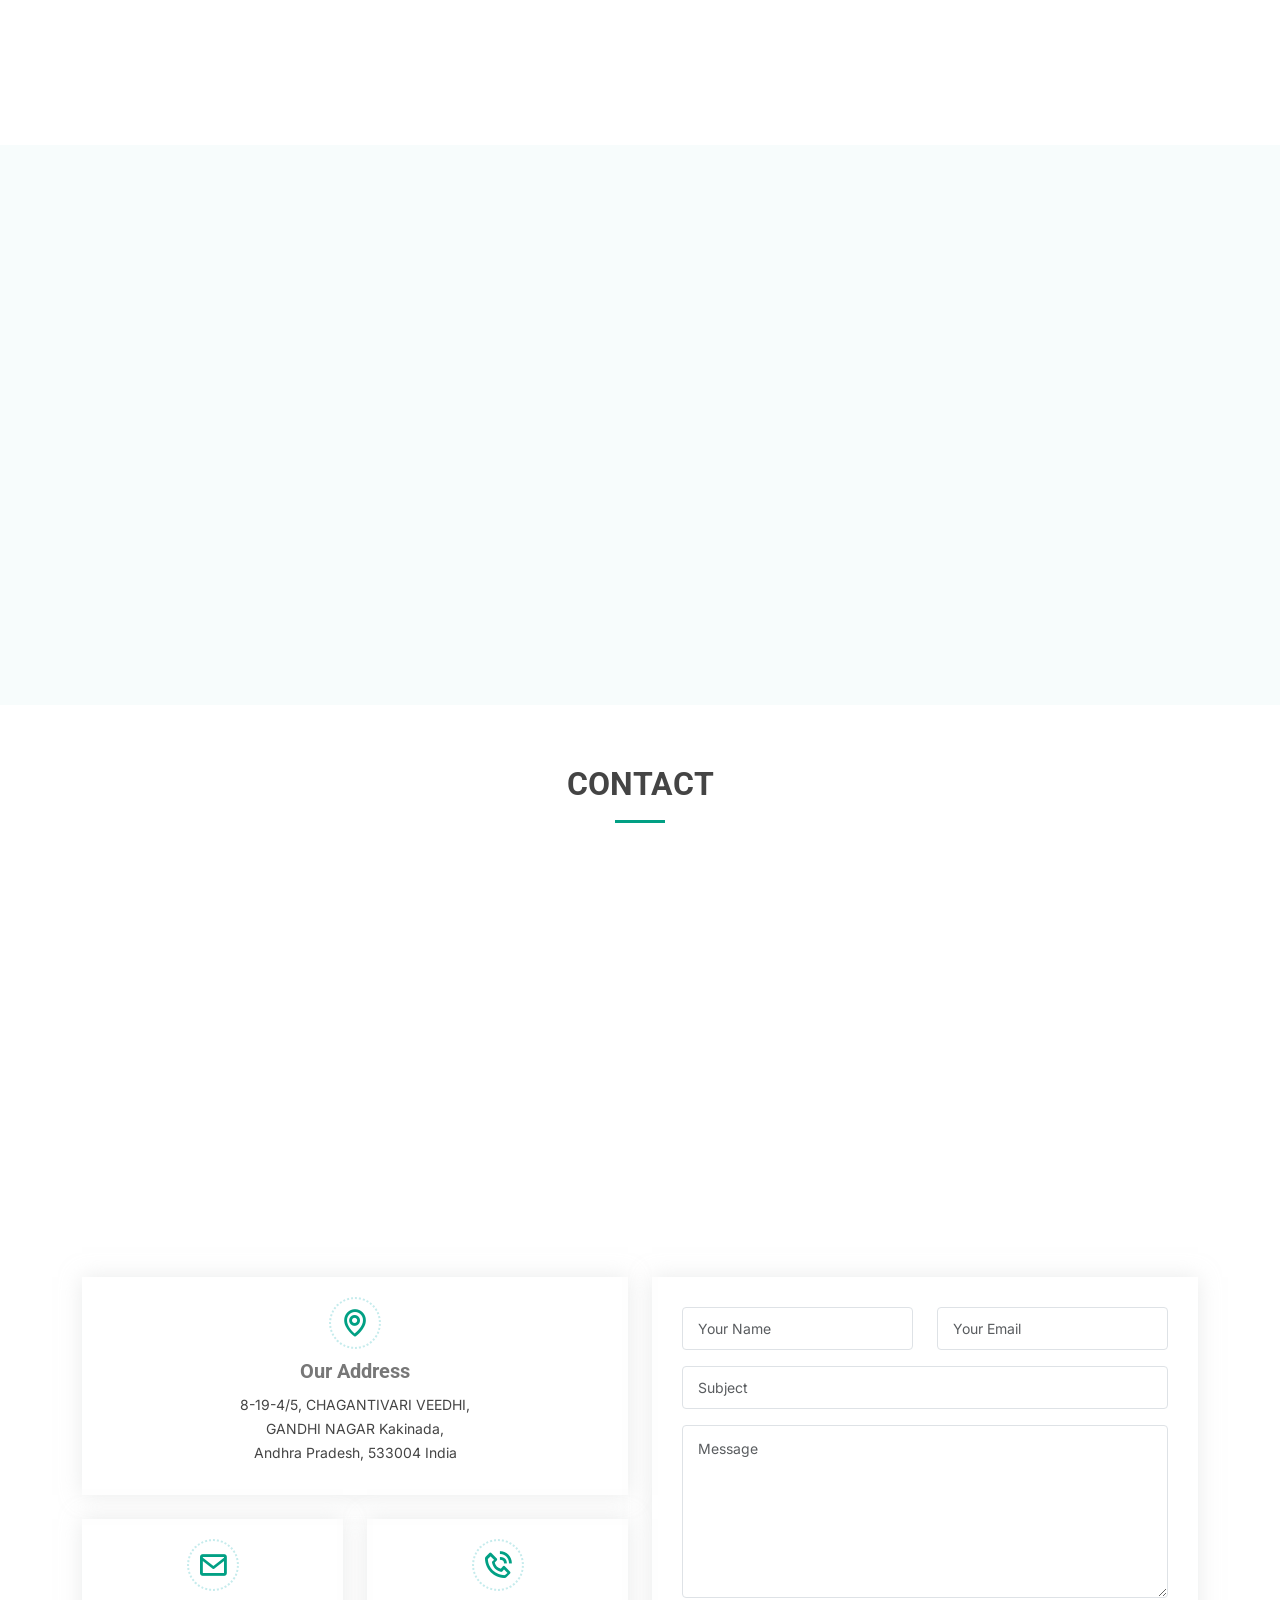
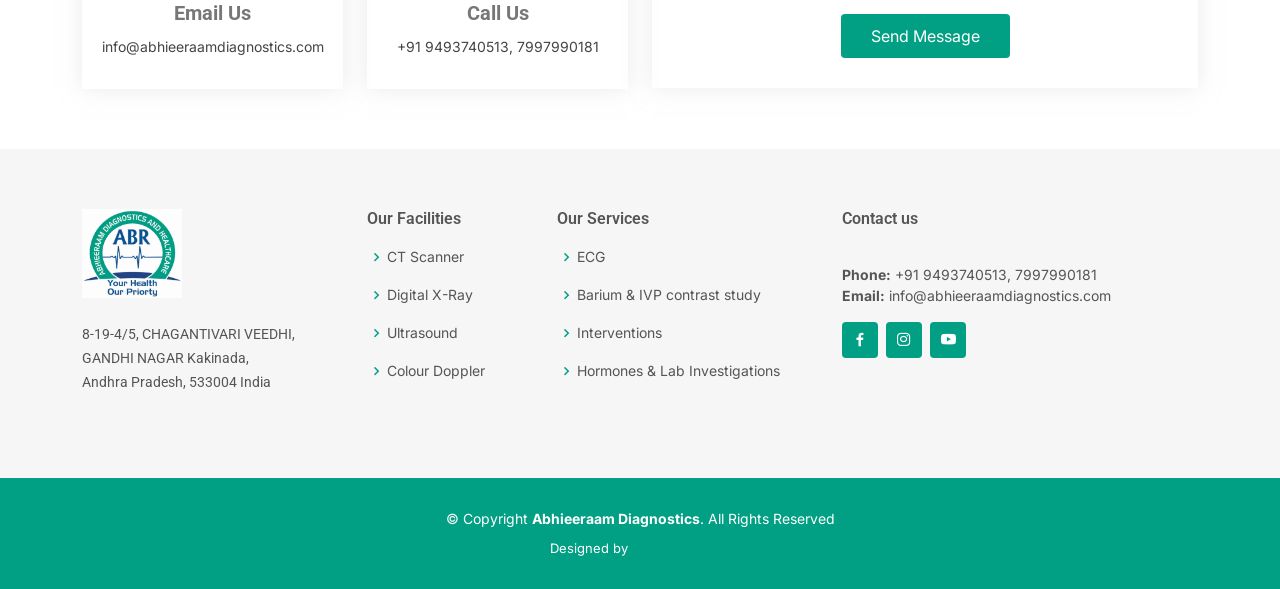
==== commit 50a5a887: "navbar changes" ====
--- a/index.html
+++ b/index.html
@@ -44,16 +44,16 @@
   <header id="header" class="fixed-top">
     <div class="container d-flex align-items-center">
 
-      <a href="index.html" class="logo me-auto"><img src="assets/img/logo.jpeg"  alt=""></a>
+      <a href="index.html" class="logo me-auto"><img src="assets/img/logo.jpeg"  height="500" width="100" alt=""></a>
       <!-- Uncomment below if you prefer to use an image logo -->
       <!-- <h1 class="logo me-auto"><a href="index.html">Medicio</a></h1> -->
 
-      <nav id="navbar" class="navbar order-last order-lg-0">
+      <nav id="navbar" class="navbar order-lg-0 ">
         <ul>
-          <li><a class="nav-link scrollto " href="#hero">Home</a></li>
-          <li><a class="nav-link scrollto" href="#about">About</a></li>
-          <li><a class="nav-link scrollto" href="#facilities">Facilities</a></li>
-          <li><a class="nav-link scrollto" href="#contact">Contact</a></li>
+          <li><a class="nav-link scrollto pe-5" href="#hero">Home</a></li>
+          <li><a class="nav-link scrollto me-5" href="#about">About</a></li>
+          <li><a class="nav-link scrollto pe-5" href="#facilities">Facilities</a></li>
+          <li><a class="nav-link scrollto pe-5" href="#contact">Contact</a></li>
         </ul>
         <i class="bi bi-list mobile-nav-toggle"></i>
       </nav><!-- .navbar -->
@@ -158,82 +158,6 @@
       </div>
     </section><!-- End About Us Section -->
 
-    <!-- ======= Cta Section ======= -->
-    <section id="cta" class="cta">
-      <div class="container" data-aos="zoom-in">
-
-        <div class="text-center">
-          <h3>In an emergency? Need help now?</h3>
-          <p> We're here for you. Contact our dedicated emergency response team for immediate assistance and expert care.</p>
-          <a class="cta-btn scrollto" href="#appointment">Make an Make an Appointment</a>
-        </div>
-
-      </div>
-    </section><!-- End Cta Section -->
-
-    <!-- ======= Appointment Section ======= -->
-    <section id="appointment" class="appointment section-bg">
-      <div class="container" data-aos="fade-up">
-
-        <div class="section-title">
-          <h2>Make an Appointment</h2>
-          <!-- <p>Magnam dolores commodi suscipit. Necessitatibus eius consequatur ex aliquid fuga eum quidem. Sit sint consectetur velit. Quisquam quos quisquam cupiditate. Et nemo qui impedit suscipit alias ea. Quia fugiat sit in iste officiis commodi quidem hic quas.</p> -->
-        </div>
-
-        <form action="forms/appointment.php" method="post" role="form" class="php-email-form" data-aos="fade-up" data-aos-delay="100">
-          <div class="row">
-            <div class="col-md-4 form-group">
-              <input type="text" name="name" class="form-control" id="name" placeholder="Your Name" required>
-            </div>
-            <div class="col-md-4 form-group mt-3 mt-md-0">
-              <input type="email" class="form-control" name="email" id="email" placeholder="Your Email" required>
-            </div>
-            <div class="col-md-4 form-group mt-3 mt-md-0">
-              <input type="tel" class="form-control" name="phone" id="phone" placeholder="Your Phone" required>
-            </div>
-          </div> 
-          <div class="row">
-            <div class="col-md-4 form-group mt-3">
-              <input type="datetime" name="date" class="form-control datepicker" id="date" placeholder="Appointment Date" required>
-            </div>
-            <div class="col-md-4 form-group mt-3">
-              <select name="department" id="department" class="form-select">
-                <option value="">Select Department</option>
-                <option value="C.T Scan">C.T Scan</option>
-                <option value="Ultrasound Colour Doppler">Ultrasound Colour Doppler</option>
-                <option value="ECG">ECG</option>
-                <option value="Digital X-Ray">Digital X-Ray</option>
-                <option value="Barium & IVP Contrast Study">Barium & IVP Contrast Study</option>
-                <option value="Interventions">Interventions</option>
-                <option value="Hormones & Lab Investigations">Hormones & Lab Investigations</option>
-
-              </select>
-            </div>
-            <div class="col-md-4 form-group mt-3">
-              <!-- <select name="doctor" id="doctor" class="form-select">
-                <option value="">Select Doctor</option>
-                <option value="Doctor 1">Doctor 1</option>
-                <option value="Doctor 2">Doctor 2</option>
-                <option value="Doctor 3">Doctor 3</option>
-              </select> -->
-              <input type="text" name="doctor"class="form-select" id=" " placeholder="Doctor" required>
-            </div>
-          </div>
-
-          <div class="form-group mt-3">
-            <textarea class="form-control" name="message" rows="5" placeholder="Message (Optional)"></textarea>
-          </div>
-          <div class="my-3">
-            <div class="loading">Loading</div>
-            <div class="error-message"></div>
-            <div class="sent-message">Your appointment request has been sent successfully. Thank you!</div>
-          </div>
-          <div class="text-center"><button type="submit">Make an Appointment</button></div>
-        </form>
-
-      </div>
-    </section><!-- End Appointment Section -->
-
     <!-- ======= Departments Section ======= -->
     <section id="facilities" class="departments">
       <div class="container" data-aos="fade-up">
@@ -405,7 +329,8 @@
         </div>
 
       </div>
-    </section><!-- End Departments Section -->
+    </section>
+    <!-- End Departments Section -->
 
     <!-- ======= Testimonials Section ======= -->
     <section id="testimonials" class="testimonials">
@@ -489,7 +414,73 @@
         </div>
 
       </div>
-    </section><!-- End Testimonials Section -->
+    </section>
+    <!-- End Testimonials Section -->
+
+        <!-- ======= Appointment Section ======= -->
+        <section id="appointment" class="appointment section-bg">
+          <div class="container" data-aos="fade-up">
+    
+            <div class="section-title">
+              <h2>Make an Appointment</h2>
+              <!-- <p>Magnam dolores commodi suscipit. Necessitatibus eius consequatur ex aliquid fuga eum quidem. Sit sint consectetur velit. Quisquam quos quisquam cupiditate. Et nemo qui impedit suscipit alias ea. Quia fugiat sit in iste officiis commodi quidem hic quas.</p> -->
+            </div>
+    
+            <form action="forms/appointment.php" method="post" role="form" class="php-email-form" data-aos="fade-up" data-aos-delay="100">
+              <div class="row">
+                <div class="col-md-4 form-group">
+                  <input type="text" name="name" class="form-control" id="name" placeholder="Your Name" required>
+                </div>
+                <div class="col-md-4 form-group mt-3 mt-md-0">
+                  <input type="email" class="form-control" name="email" id="email" placeholder="Your Email" required>
+                </div>
+                <div class="col-md-4 form-group mt-3 mt-md-0">
+                  <input type="tel" class="form-control" name="phone" id="phone" placeholder="Your Phone" required>
+                </div>
+              </div> 
+              <div class="row">
+                <div class="col-md-4 form-group mt-3">
+                  <input type="datetime" name="date" class="form-control datepicker" id="date" placeholder="Appointment Date" required>
+                </div>
+                <div class="col-md-4 form-group mt-3">
+                  <select name="department" id="department" class="form-select">
+                    <option value="">Select Department</option>
+                    <option value="C.T Scan">C.T Scan</option>
+                    <option value="Ultrasound Colour Doppler">Ultrasound Colour Doppler</option>
+                    <option value="ECG">ECG</option>
+                    <option value="Digital X-Ray">Digital X-Ray</option>
+                    <option value="Barium & IVP Contrast Study">Barium & IVP Contrast Study</option>
+                    <option value="Interventions">Interventions</option>
+                    <option value="Hormones & Lab Investigations">Hormones & Lab Investigations</option>
+    
+                  </select>
+                </div>
+                <div class="col-md-4 form-group mt-3">
+                  <!-- <select name="doctor" id="doctor" class="form-select">
+                    <option value="">Select Doctor</option>
+                    <option value="Doctor 1">Doctor 1</option>
+                    <option value="Doctor 2">Doctor 2</option>
+                    <option value="Doctor 3">Doctor 3</option>
+                  </select> -->
+                  <input type="text" name="doctor"class="form-select" id=" " placeholder="Doctor" required>
+                </div>
+              </div>
+    
+              <div class="form-group mt-3">
+                <textarea class="form-control" name="message" rows="5" placeholder="Message (Optional)"></textarea>
+              </div>
+              <div class="my-3">
+                <div class="loading">Loading</div>
+                <div class="error-message"></div>
+                <div class="sent-message">Your appointment request has been sent successfully. Thank you!</div>
+              </div>
+              <div class="text-center"><button type="submit">Make an Appointment</button></div>
+            </form>
+    
+          </div>
+        </section>
+        
+        <!-- End Appointment Section -->
 
     <!-- ======= Contact Section ======= -->
     <section id="contact" class="contact">
@@ -615,7 +606,7 @@
             <div class="social-links mt-3">
               <a href="https://www.facebook.com/profile.php?id=61552474136305" target="_blank" class="facebook"><i class="bx bxl-facebook"></i></a> 
               <a href="https://www.instagram.com/aruna_couples_clinic_kakinada/?next=%2F"  target="_blank" class="instagram"><i class="bx bxl-instagram"></i></a>
-              <a href=""  target="_blank" class="youtube"><i class="bx bxl-youtube"></i></a>
+              <a href="https://www.youtube.com/channel/UCxqTQfOzRZLO7gNJQSgTGIw"  target="_blank" class="youtube"><i class="bx bxl-youtube"></i></a>
               <!-- <a href="#" class="google-plus"><i class="bx bxl-skype"></i></a>
               <a href="#" class="linkedin"><i class="bx bxl-linkedin"></i></a> -->
             </div>
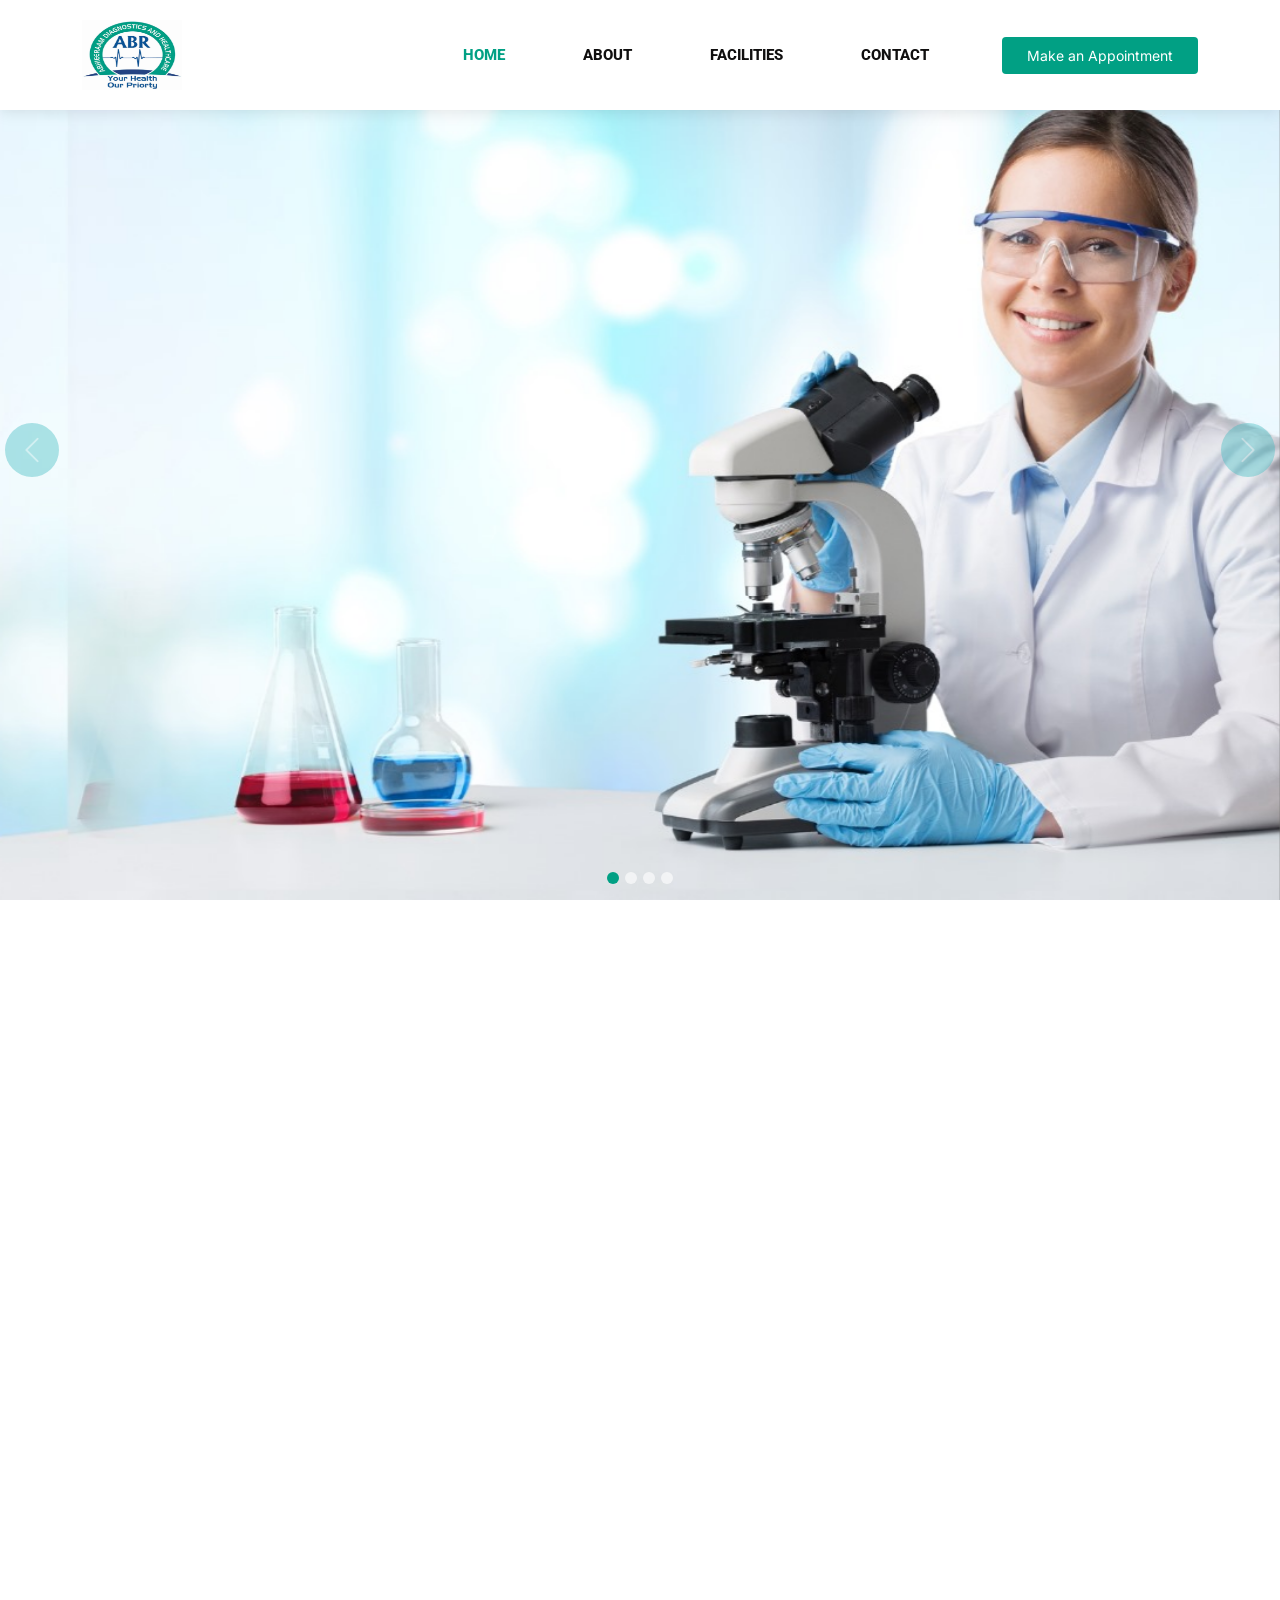
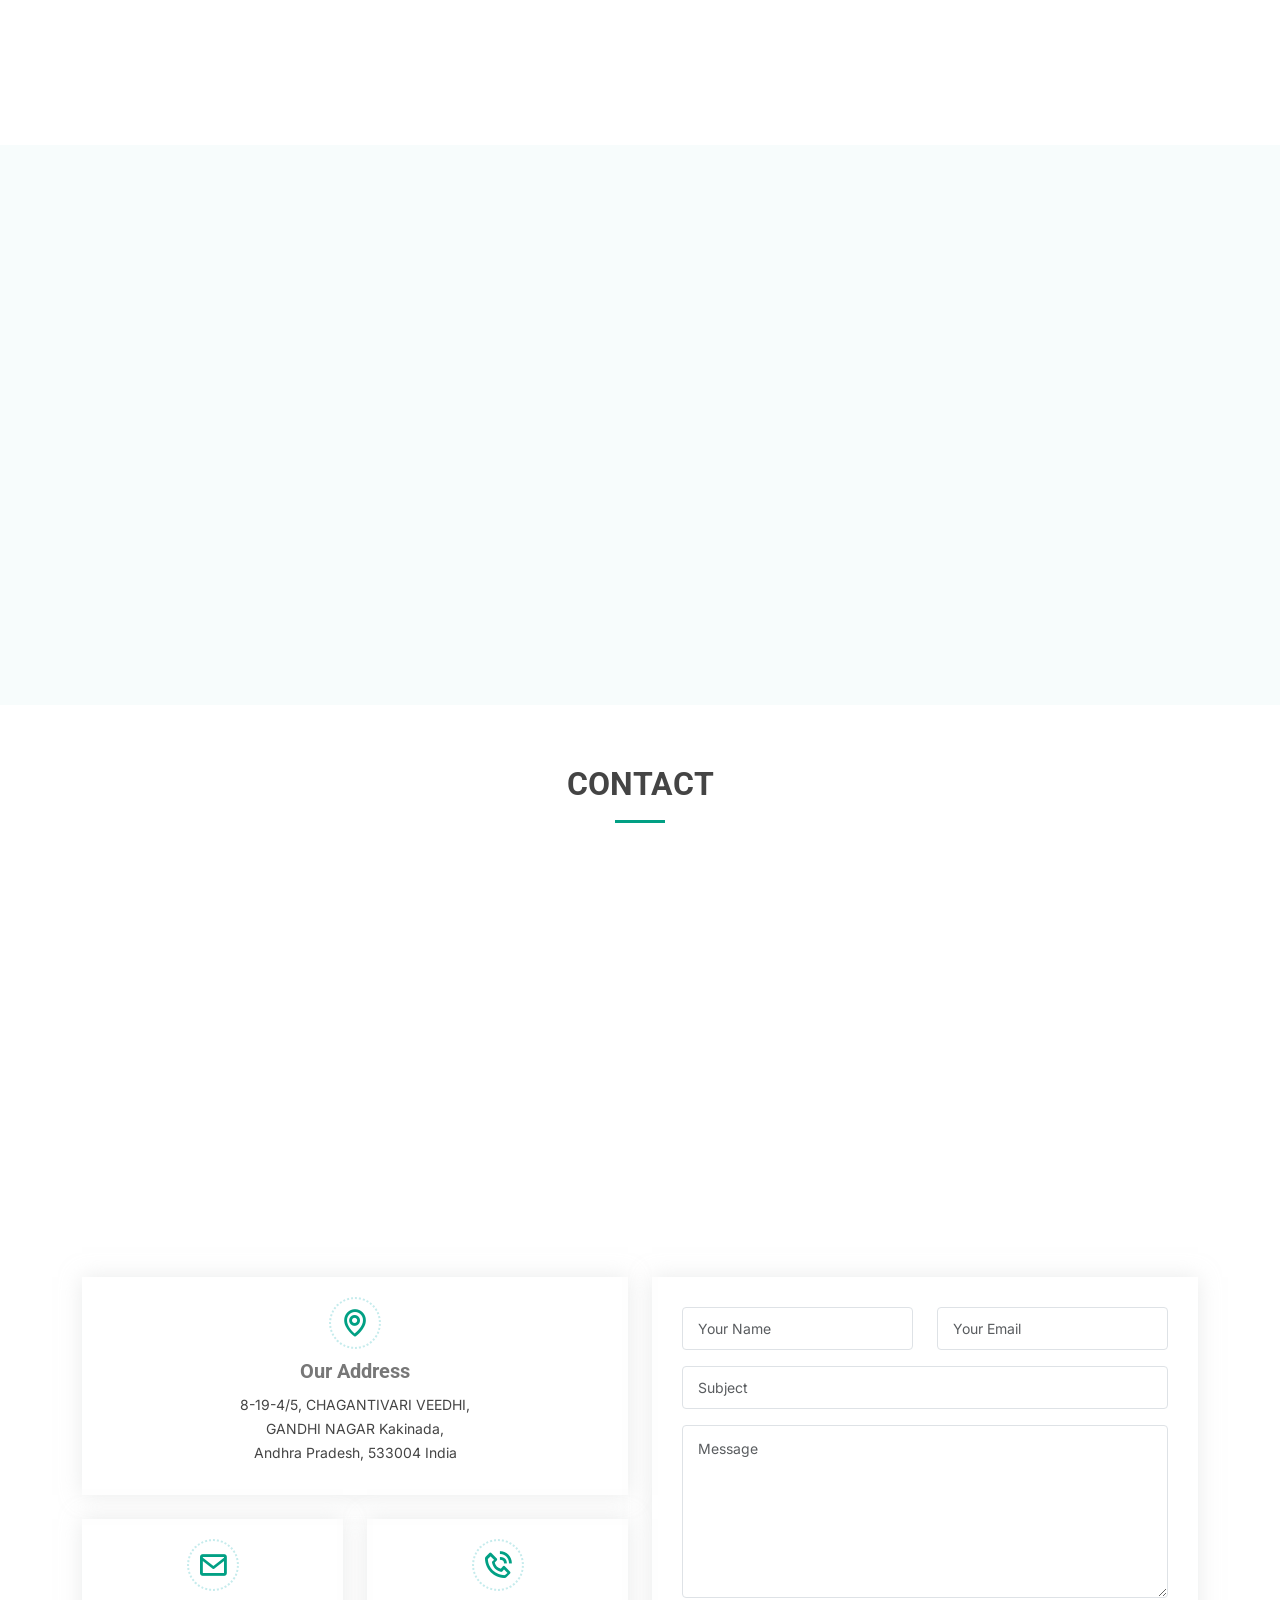
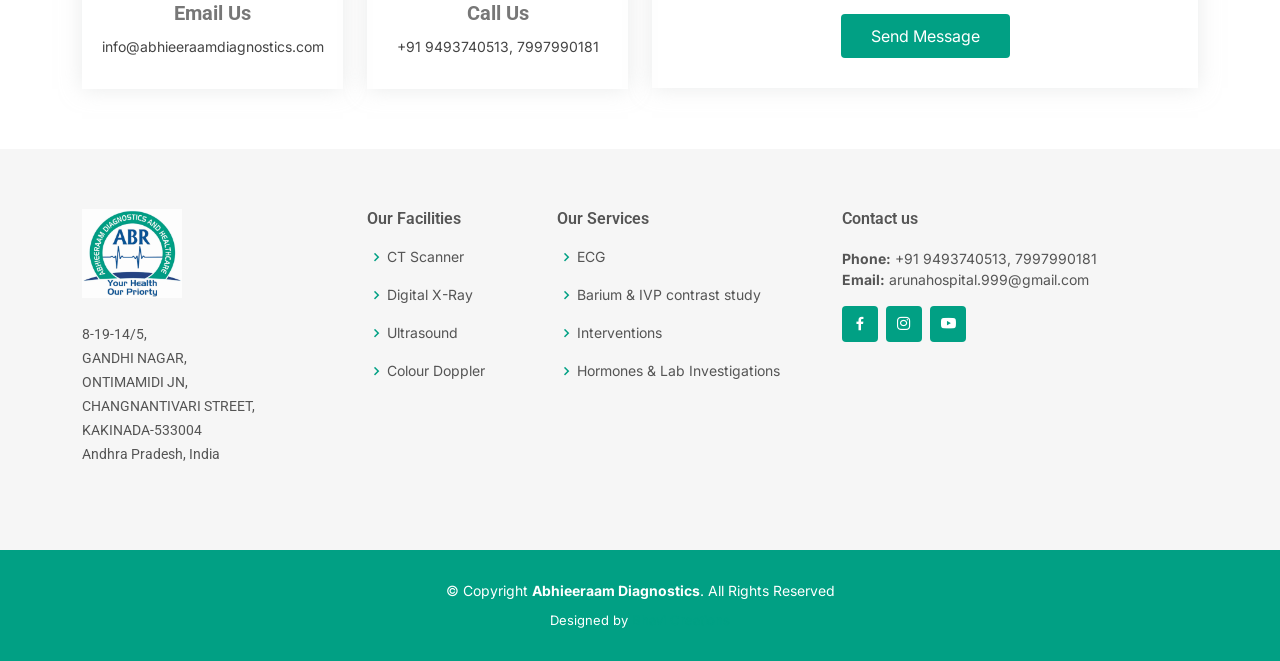
==== commit 4b79ca0a: "navbar font changes" ====
--- a/index.html
+++ b/index.html
@@ -571,7 +571,12 @@
             <div class="footer-info">
               <a href="index.html" class="logo me-auto "><img src="assets/img/logo.jpeg"  width="100" alt=""></a>
               <p class="mt-4">
-                8-19-4/5, CHAGANTIVARI VEEDHI,<br>GANDHI NAGAR Kakinada,<br>Andhra Pradesh, 533004 India
+                8-19-14/5,  
+                <br>GANDHI NAGAR,<br> 
+                ONTIMAMIDI JN,<br>
+                CHANGNANTIVARI STREET,<br>
+                KAKINADA-533004 <br>
+                Andhra Pradesh, India
                 <br><br>
               </p>
             </div>
@@ -599,13 +604,13 @@
 
           <div class="col-lg-4 col-md-6 footer-newsletter footerbgcolor">
             <h4>Contact us</h4>
-            <p class="mt-4">
+            <p class="mt-2">
               <strong>Phone:</strong> +91 9493740513, 7997990181<br>
-              <strong>Email:</strong> info@abhieeraamdiagnostics.com<br>
+              <strong>Email:</strong> arunahospital.999@gmail.com <br>
             </p>
             <div class="social-links mt-3">
-              <a href="https://www.facebook.com/profile.php?id=61552474136305" target="_blank" class="facebook"><i class="bx bxl-facebook"></i></a> 
-              <a href="https://www.instagram.com/aruna_couples_clinic_kakinada/?next=%2F"  target="_blank" class="instagram"><i class="bx bxl-instagram"></i></a>
+              <a href="https://www.facebook.com/profile.php?id=61551926656572" target="_blank" class="facebook"><i class="bx bxl-facebook"></i></a> 
+              <a href="https://www.instagram.com/abhiee_ram_diagnostics/?fbclid=IwAR3fTMbdJPmcOoYVvZKf4UICaWGWwmwvdCD-_s49MTmxbQBrF81Akv7HdgU"  target="_blank" class="instagram"><i class="bx bxl-instagram"></i></a>
               <a href="https://www.youtube.com/channel/UCxqTQfOzRZLO7gNJQSgTGIw"  target="_blank" class="youtube"><i class="bx bxl-youtube"></i></a>
               <!-- <a href="#" class="google-plus"><i class="bx bxl-skype"></i></a>
               <a href="#" class="linkedin"><i class="bx bxl-linkedin"></i></a> -->
--- a/assets/css/style.css
+++ b/assets/css/style.css
@@ -77,6 +77,9 @@
 /*--------------------------------------------------------------
 # Back to top button
 --------------------------------------------------------------*/
+
+
+ 
 .back-to-top {
   position: fixed;
   visibility: hidden;
@@ -234,12 +237,12 @@
   justify-content: space-between;
   padding: 10px 0 10px 30px;
   font-family: "Roboto", sans-serif;
-  font-size: 13px;
-  color: #626262;
+  font-size: 15px;
+  color: #100f0f;
   white-space: nowrap;
   transition: 0.3s;
   text-transform: uppercase;
-  font-weight: 500;
+  font-weight: 800;
 }
 
 .navbar a i,
@@ -282,7 +285,7 @@
 }
 
 .navbar .dropdown ul a i {
-  font-size: 12px;
+  font-size: 20px;
 }
 
 .navbar .dropdown ul a:hover,
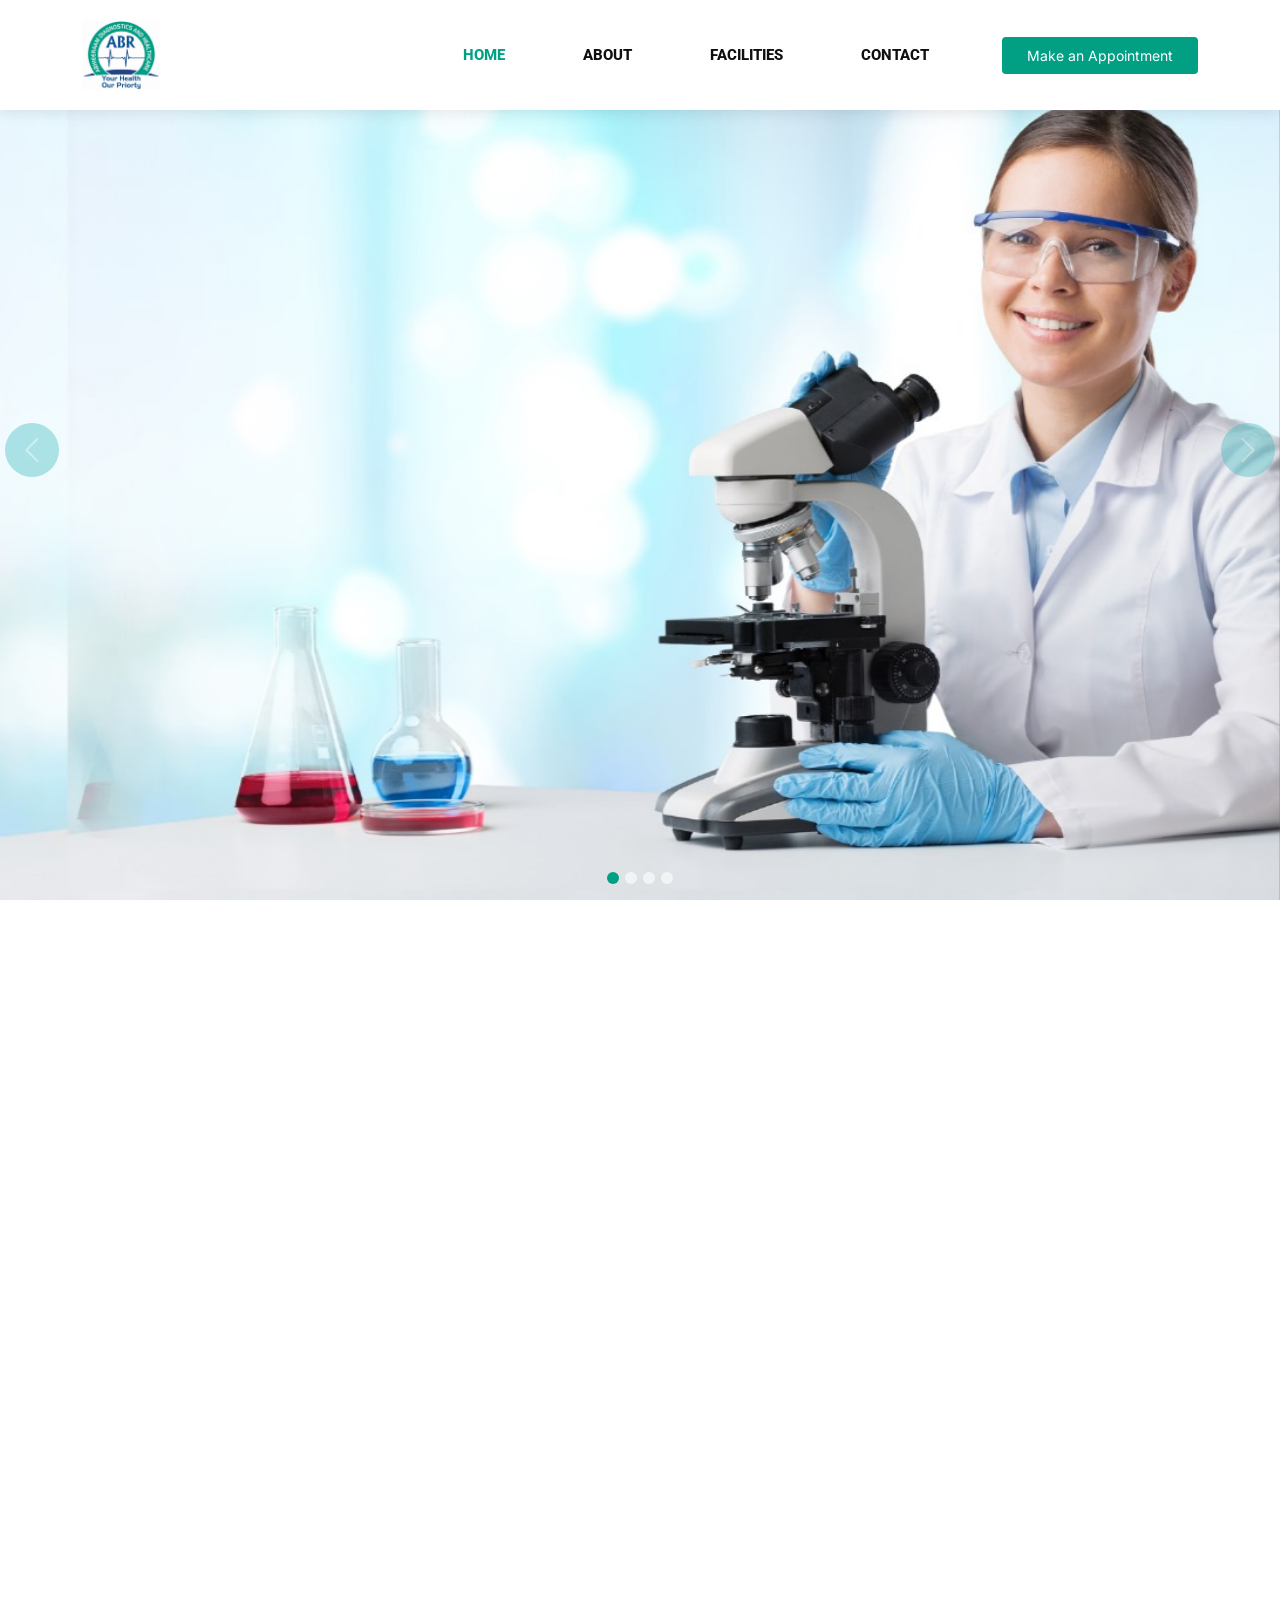
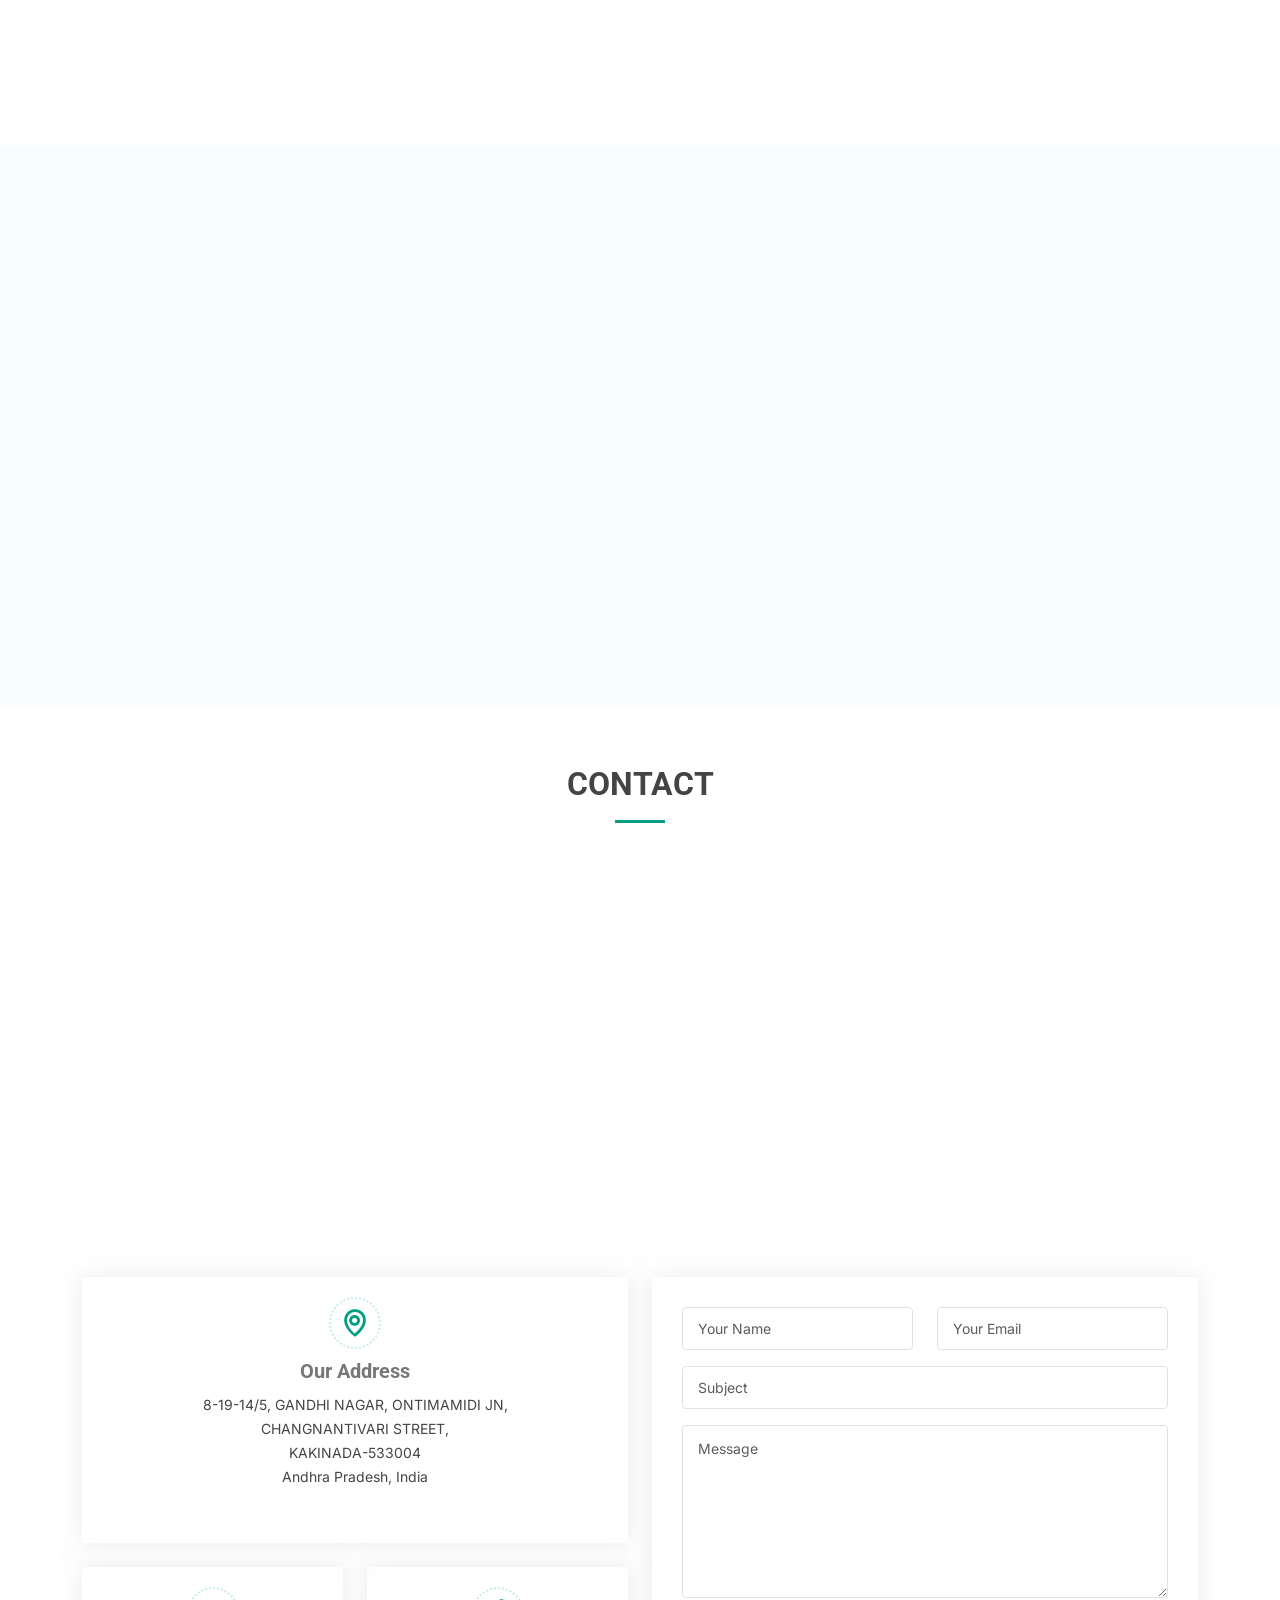
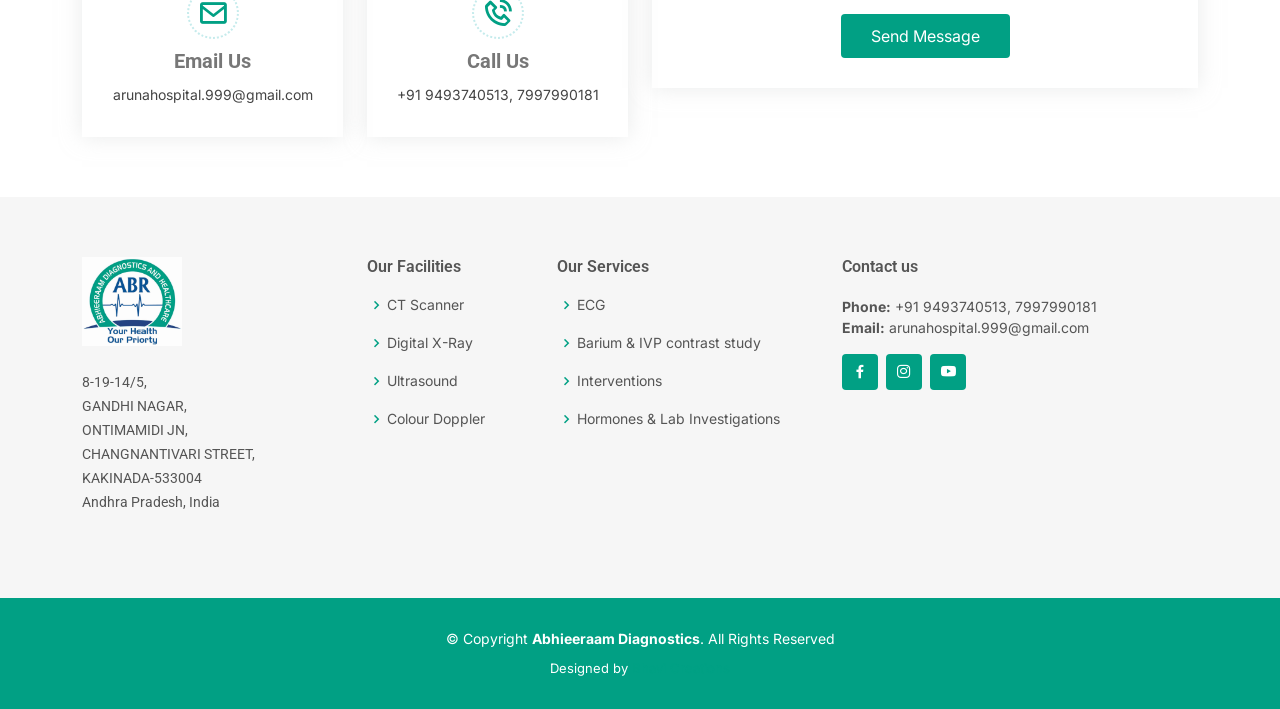
==== commit d83ffbbf: "adding images in facilities" ====
--- a/index.html
+++ b/index.html
@@ -44,7 +44,7 @@
   <header id="header" class="fixed-top">
     <div class="container d-flex align-items-center">
 
-      <a href="index.html" class="logo me-auto"><img src="assets/img/logo.jpeg"  height="500" width="100" alt=""></a>
+      <a href="index.html" class="logo me-auto"><img src="assets/img/logo.jpeg"  alt=""></a>
       <!-- Uncomment below if you prefer to use an image logo -->
       <!-- <h1 class="logo me-auto"><a href="index.html">Medicio</a></h1> -->
 
@@ -225,7 +225,7 @@
               <div class="tab-pane active show" id="ct-scanner">
                 <h3>CT Scanner</h3>
                 <p class="fst-italic">Our state-of-the-art CT scanning service for detailed diagnostic imaging.</p>
-                <img src="assets/img/departments-1.jpg" alt="CT Scanner Image" class="img-fluid">
+                <img src="assets/img/ct scanner.jpg" alt="CT Scanner Image" class="img-fluid">
                 <p>Our CT Scanner service is a cornerstone of modern diagnostic medicine, offering unparalleled precision and detail in imaging. With cutting-edge technology, we provide a comprehensive assessment of various medical conditions, aiding physicians in making informed decisions about your health.</p>
                 <p>Our advanced CT scanners utilize X-rays to capture detailed cross-sectional images of the body. This technology allows us to examine internal structures, including the brain, chest, abdomen, and pelvis, with exceptional clarity. Whether we're identifying abnormalities, guiding surgeries, or monitoring treatment progress, our CT scans deliver invaluable insights.</p>
                 <p>We understand that medical procedures can be daunting, which is why our team is dedicated to ensuring your comfort throughout the process. Our radiologists and technicians are highly trained to provide a seamless experience, minimizing discomfort and maximizing the accuracy of results.</p>
@@ -238,7 +238,7 @@
               <div class="tab-pane" id="digital-x-ray">
                 <h3>Digital X-Ray</h3>
                 <p class="fst-italic">High-quality digital X-ray services for accurate and efficient diagnoses.</p>
-                <img src="assets/img/departments-1.jpg" alt="Digital X-Ray Image" class="img-fluid">
+                <img src="assets/img/digital x ray.jpg" alt="Digital X-Ray Image" class="img-fluid">
                 <p>Our Digital X-Ray service is dedicated to delivering high-quality, efficient diagnostic imaging for a wide range of medical conditions. We understand the importance of timely and precise diagnoses, and our advanced digital X-ray technology enables us to do just that.</p>
                 <p>Digital X-rays have revolutionized the way we capture and analyze images of the body's internal structures. Unlike traditional film-based X-rays, digital X-rays produce detailed images instantly, reducing radiation exposure and providing immediate results.</p>
                 <p>Our team of experienced radiologists and technicians is committed to patient care and safety. We prioritize your comfort throughout the examination process and ensure that you receive accurate and reliable diagnostic results, empowering healthcare professionals to make informed decisions about your health.</p>
@@ -251,7 +251,7 @@
               <div class="tab-pane" id="ultrasound">
                 <h3>Ultrasound</h3>
                 <p class="fst-italic">Advanced ultrasound imaging for diverse medical needs.</p>
-                <img src="assets/img/departments-1.jpg" alt="Ultrasound Image" class="img-fluid">
+                <img src="assets/img/ultrasound.jpg" alt="Ultrasound Image" class="img-fluid">
                 <p>Our Ultrasound service stands as a pillar of advanced medical imaging, catering to a wide spectrum of healthcare needs. We utilize ultrasound technology, a non-invasive and versatile imaging technique, to create detailed images of internal structures and organs.</p>
                 <p>Ultrasound is best known for its role in obstetrics, allowing expectant parents to witness the growth and development of their unborn child. Beyond pregnancy, ultrasound serves as a valuable tool for diagnosing and monitoring various medical conditions. It helps in assessing the liver, kidneys, heart, and vascular system, among others, with remarkable precision.</p>
                 <p>Our skilled technicians and state-of-the-art equipment ensure that you receive accurate and detailed images, empowering physicians to make well-informed decisions about your healthcare. We prioritize your comfort and well-being throughout the examination, making the process as seamless as possible.</p>
@@ -264,10 +264,10 @@
               <div class="tab-pane" id="colour-doppler">
                 <h3>Colour Doppler</h3>
                 <p class="fst-italic">Comprehensive vascular studies with color Doppler technology.</p>
-                <img src="assets/img/departments-1.jpg" alt="Colour Doppler Image" class="img-fluid">
+                <img src="assets/img/color doppler (1).jpg" alt="Colour Doppler Image" class="img-fluid">
                 <p>Our Colour Doppler service specializes in vascular studies using state-of-the-art color Doppler technology. We offer comprehensive assessments of blood flow and vascular health, providing crucial insights into various medical conditions.</p>
                 <p>Colour Doppler imaging is a non-invasive technique that uses sound waves to visualize blood flow in real-time. It is particularly valuable for diagnosing conditions such as deep vein thrombosis, arterial blockages, and vascular abnormalities.</p>
-                <p>Our team of experienced sonographers and vascular specialists is dedicated to delivering accurate and detailed results. We work closely with referring physicians to ensure that you receive the most appropriate and timely evaluation.</p>
+                <p>Our team of experienced sonographers and vascular specialists is dedicated to delivering accurate and detailed results. We work closely with referring physicians to ensure that you receive the most appropriate and timely evaluation.</p>   
                 <p>At our Colour Doppler facility, we prioritize patient comfort and safety. The procedure is painless, radiation-free, and typically well-tolerated. You can trust us to provide you with the information you need to make informed decisions about your vascular health.</p>
                 <p>We understand that vascular conditions can be concerning, and our team is here to guide you through the process with compassion and expertise. We are committed to providing you with the highest level of care and ensuring that you receive a thorough evaluation of your vascular health.</p>
                 <p>When you choose our Colour Doppler service, you're choosing advanced technology and a team of professionals who are dedicated to your well-being. We are honored to be a part of your healthcare journey and to contribute to your vascular health and peace of mind.</p>
@@ -277,7 +277,7 @@
               <div class="tab-pane" id="ecg">
                 <h3>ECG</h3>
                 <p class="fst-italic">Electrocardiography for heart health assessment.</p>
-                <img src="assets/img/departments-1.jpg" alt="ECG Image" class="img-fluid">
+                <img src="assets/img/ECG.jpg" alt="ECG Image" class="img-fluid">
                 <p>Our ECG service focuses on electrocardiography, a fundamental tool for assessing heart health. We utilize advanced ECG technology to record and analyze the electrical activity of the heart, aiding in the diagnosis and management of cardiac conditions.</p>
                 <p>Electrocardiograms are non-invasive and painless tests that provide valuable information about heart rhythm and function. They are commonly used to diagnose arrhythmias, heart attacks, and other cardiac issues.</p>
                 <p>Our team of cardiologists and technologists is committed to providing accurate and timely results. We work collaboratively with your healthcare team to ensure that you receive the most appropriate care and treatment for your cardiac condition.</p>
@@ -290,7 +290,7 @@
               <div class="tab-pane" id="barium-ivp">
                 <h3>Barium & IVP Contrast Study</h3>
                 <p class="fst-italic">Specialized imaging studies using contrast agents.</p>
-                <img src="assets/img/departments-1.jpg" alt="Barium & IVP Image" class="img-fluid">
+                <img src="assets/img/Barium & IVP Contrast (1).jpg" alt="Barium & IVP Image" class="img-fluid">
                 <p>Our Barium & IVP Contrast Study service offers specialized imaging studies using contrast agents. These studies provide crucial insights into various medical conditions and help guide treatment decisions with precision and accuracy.</p>
                 <p>Barium contrast studies involve the use of a contrast material to visualize the digestive tract. They are commonly used to diagnose conditions such as gastrointestinal obstructions, reflux, and ulcers.</p>
                 <p>IVP (Intravenous Pyelogram) contrast studies focus on the urinary tract, including the kidneys, ureters, and bladder. They can identify blockages, kidney stones, and other urinary issues.</p>
@@ -303,7 +303,7 @@
               <div class="tab-pane" id="interventions">
                 <h3>Interventions</h3>
                 <p class="fst-italic">Minimally invasive procedures for medical interventions.</p>
-                <img src="assets/img/departments-1.jpg" alt="Interventions Image" class="img-fluid">
+                <img src="assets/img/interventions.jpg" alt="Interventions Image" class="img-fluid">
                 <p>Our Interventions service specializes in minimally invasive procedures for various medical interventions. We utilize advanced techniques and equipment to perform procedures with minimal discomfort and rapid recovery, ensuring the best possible outcomes for patients.</p>
                 <p>Minimally invasive interventions are often preferred over traditional surgery because they offer shorter recovery times, reduced pain, and smaller incisions. Our team of interventional specialists is highly trained in performing a wide range of procedures, from angioplasty and stent placement to image-guided biopsies.</p>
                 <p>At our Interventions facility, patient comfort and safety are paramount. We prioritize your well-being throughout the procedure and recovery process. Our goal is to provide you with effective treatment while minimizing disruption to your daily life.</p>
@@ -315,7 +315,7 @@
               <div class="tab-pane" id="hormones-lab-investigations">
                 <h3>Hormones & Lab Investigations</h3>
                 <p class="fst-italic">Comprehensive hormone assessments and laboratory investigations.</p>
-                <img src="assets/img/departments-1.jpg" alt="Hormones & Lab Investigations Image" class="img-fluid">
+                <img src="assets/img/Lab Investigations.jpg" alt="Hormones & Lab Investigations Image" class="img-fluid">
                 <p>Our Hormones & Lab Investigations service offers comprehensive assessments of hormones and laboratory investigations. We provide valuable insights into hormonal imbalances and various medical conditions, facilitating personalized treatment plans for patients.</p>
                 <p>Hormone assessments play a critical role in understanding and managing various health conditions, including thyroid disorders, diabetes, and hormonal imbalances. Our team of endocrinologists and laboratory professionals is experienced in conducting a wide range of hormone tests.</p>
                 <p>Our state-of-the-art laboratory facilities are equipped with the latest technology to ensure the accuracy and reliability of test results. We understand the importance of timely and precise diagnostics in managing your health.</p>
@@ -508,14 +508,23 @@
                 <div class="info-box">
                   <i class="bx bx-map"></i>
                   <h3>Our Address</h3>
-                  <p>8-19-4/5, CHAGANTIVARI VEEDHI,<br>GANDHI NAGAR Kakinada,<br>Andhra Pradesh, 533004 India</p>
+                  <!-- <p>8-19-4/5, CHAGANTIVARI VEEDHI,<br>GANDHI NAGAR Kakinada,<br>Andhra Pradesh, 533004 India</p> -->
+                  <p >
+                    8-19-14/5,  
+                    GANDHI NAGAR,
+                    ONTIMAMIDI JN,<br>
+                    CHANGNANTIVARI STREET,<br>
+                    KAKINADA-533004 <br>
+                    Andhra Pradesh, India
+                    <br><br>
+                  </p>
                 </div>
               </div>
               <div class="col-md-6">
                 <div class="info-box mt-4">
                   <i class="bx bx-envelope"></i>
                   <h3>Email Us</h3>
-                  <p>info@abhieeraamdiagnostics.com</p>
+                  <p>arunahospital.999@gmail.com </p>
                 </div>
               </div>
               <div class="col-md-6">
